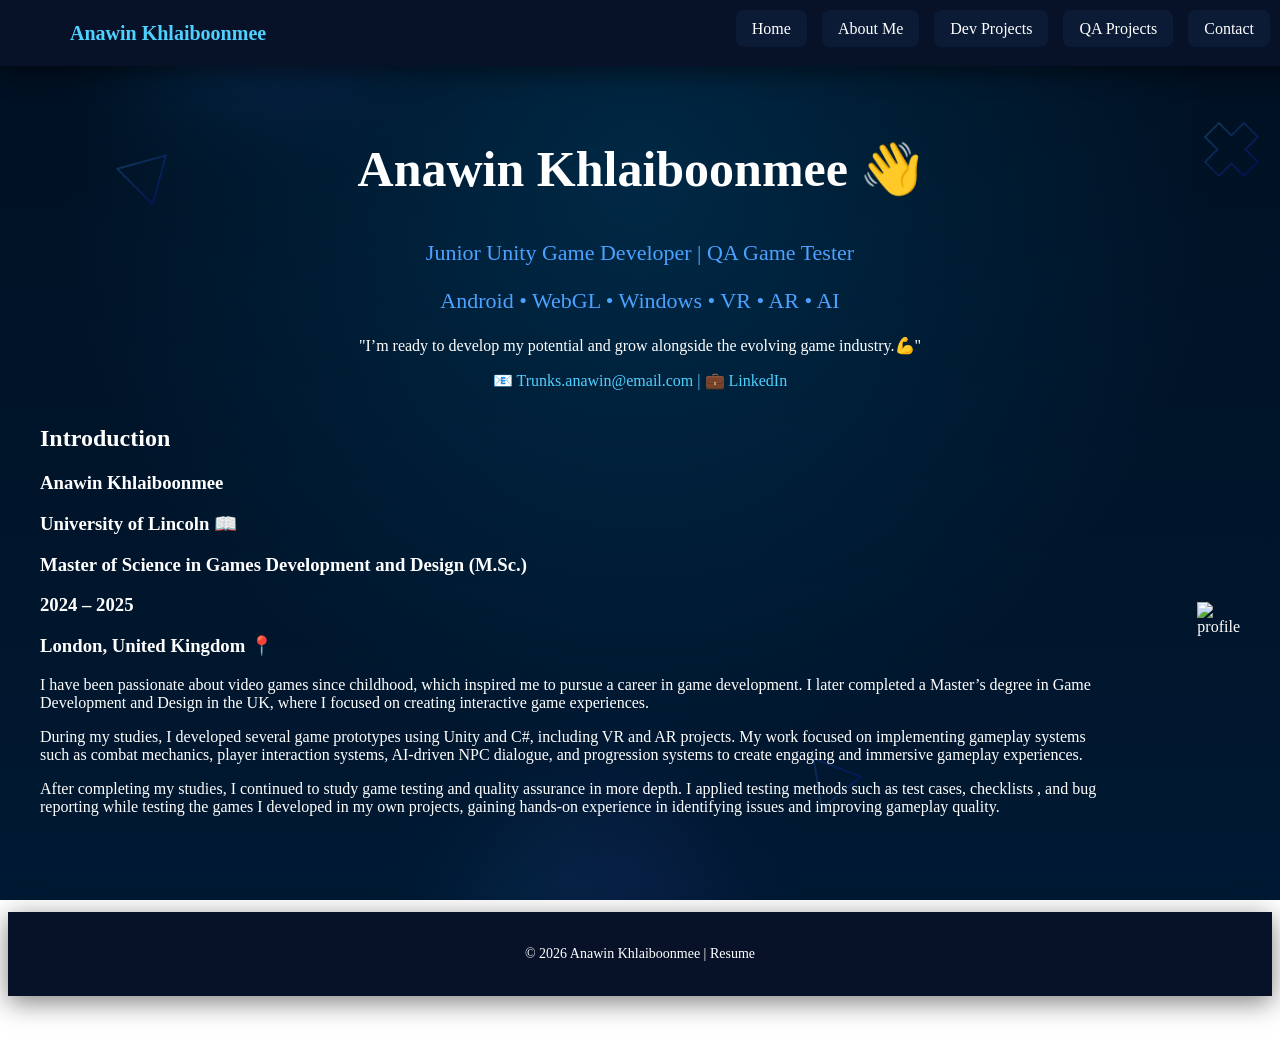
==== about.html @ eab2a7cf "Rename About.html to about.html" ====
<!DOCTYPE html>
<html lang="en">

<head>
<meta charset="UTF-8">
<meta name="viewport" content="width=device-width, initial-scale=1.0">
<title>Game Developer Portfolio</title>
<link rel="stylesheet" href="style.css">
</head>

<body>

<!-- ================= NAVBAR ================= -->
<nav class="navbar">
  <div class="navbar-container">

    <div class="logo">Anawin Khlaiboonmee</div>

  <ul class="nav-links" id="nav-links">
  <li><a href="index.html">Home</a></li>
  <li><a href="About.html">About Me</a></li>
  <li><a href="dev-project.html">Dev Projects</a></li>
  <li><a href="qa-project.html">QA Projects</a></li>
  <li><a href="Contact.html">Contact</a></li>
</ul>

  </div>
</nav>


<!-- ================= HERO ================= -->
<section class="hero">

<h1 class="Name">Anawin Khlaiboonmee 👋</h1>

<p class="subtitle">
Junior Unity Game Developer | QA Game Tester
</p>

<p class="platforms">
Android • WebGL • Windows • VR • AR • AI
</p>

<p class="watchword">
"I’m ready to develop my potential and grow alongside the evolving game industry.💪"
</p>

<p class="contact">
📧 Trunks.anawin@email.com |
💼 <a href="https://www.linkedin.com/in/anawin-khlaiboonmee-aa7170331/" target="_blank" class="linkedin">LinkedIn</a>
</p>

</section>
<section class="Introduction-section">

<div class="project-container">

<!-- LEFT SIDE -->
<div class="Introduction-left">

<h2 class="introduction-title">Introduction</h2>

<h3 class="Name-Introduction">Anawin Khlaiboonmee</h3>

<h3 class="Name-Unitysity">University of Lincoln 📖 <p></p>
Master of Science in Games Development and Design
(M.Sc.) <p></p>
2024 – 2025 </h3>
<h3 class="Location">London, United Kingdom 📍</h3>

<p>
I have been passionate about video games since childhood, which inspired me 
to pursue a career in game development. I later completed a Master’s degree 
in Game Development and Design in the UK, where I focused on creating interactive 
game experiences.
</p>

<p>
During my studies, I developed several game prototypes using Unity and 
C#, including VR and AR projects. My work focused on implementing gameplay 
systems such as combat mechanics, player interaction systems, AI-driven NPC 
dialogue, and progression systems to create engaging and immersive gameplay 
experiences.
</p>

<p>
After completing my studies, I continued to study game testing and quality 
assurance in more depth. I applied testing methods such as test cases, checklists
, and bug reporting while testing the games I developed in my own projects, gaining 
hands-on experience in identifying issues and improving gameplay quality.
</p>

</div>

<!-- RIGHT SIDE -->
<div class="profile-right">
<img src="MeTwo.png" alt="profile" class="profile-img">
<script src="script.js"></script>
</div>

</div>

</section>



<!-- ================= FOOTER ================= -->
<footer class="footer-bar">

<p>© 2026 Anawin Khlaiboonmee | Resume</p>

</footer>


</body>
</html>
---- style.css ----
/* ---------------- GLOBAL ---------------- */

body{
background:
radial-gradient(circle at 50% 20%, rgba(0,170,255,0.15), transparent 60%),
linear-gradient(
180deg,
rgba(0,29,61,0.55),
rgba(0,38,77,0.65)
),
url("Background.png");

background-size:cover;
background-position:center;
background-repeat:no-repeat;
background-attachment:fixed;

color:white;
min-height:100vh;
overflow-x:hidden;
}

/* ---------------- NAVBAR ---------------- */

.navbar{
    position:fixed;
    top:0;
    left:0;
    width:100%;
    display:flex;
    justify-content:center;
    background:#071229;
    padding:20px 30px;
    box-shadow:0 6px 25px rgba(0,0,0,0.5);
    z-index:1000;
}

.navbar-container{
    width:100%;
    max-width:1200px;
    display:flex;
    justify-content:space-between;
    align-items:center;
}

.menu-toggle{
    display:none;
    font-size:28px;
    cursor:pointer;
    color:white;
}

.logo{
    font-size:20px;
    font-weight:bold;
    color:#4fd1ff;
}
.Name{
    font-size:50px;
}
.nav-links{
    display:flex;
    list-style:none;
    gap:15px;
    margin:0;
    padding:0;
}

.nav-links a{
    text-decoration:none;
    padding:10px 16px;
    border-radius:8px;
    background:#0b1b35;
    color:white;
}

.nav-links a:hover{
    background:#1e3a8a;
}

/* ---------------- HERO ---------------- */

.hero{
    text-align:center;
    margin-top:140px;   /* ลดลงเล็กน้อย */
}

.Name{
    padding-top:0;      /* ลบ padding-top */
}

.subtitle,
.platforms{
    margin-top:10px;
    font-size:22px;
    color:#4ba2ff;
}

.contact{
    margin-top:10px;
    color:#4fd1ff;
}

.linkedin{
    color:#4fd1ff;
    text-decoration:none;
}

.linkedin:hover{
    color:#0077b5;
}

/* ---------------- DEV + QA SECTION BASE ---------------- */

.Dev-skill-section,
.QA-section{
    padding:20px 20px;
}

.dev-skill-container,
.QA-container{
    max-width:1200px;
    margin:auto;

    display:flex;
    justify-content:space-between;
    align-items:flex-start;
    gap:80px;
}

/* columns */

.Dev-skill-left,
.Dev-skill-right,
.QA-skill-left,
.QA-skill-right{
    flex:1;
    
}

/* ---------------- TITLES ---------------- */

.title-dev,
.title-QA{
    border-left:8px solid #00aaff;
    padding-left:15px;
    font-size:60px;
    font-weight:700;
    margin-bottom:20px;
}

/* ---------------- HEADINGS ---------------- */

.Dev-skill-section h3,
.QA-section h3{
    margin-top:30px;
    letter-spacing:3px;
    font-size:24px;
}

/* ---------------- LIST ---------------- */
.Dev-skill-right{
    margin-top:110px;
}

.QA-skill-right{
    margin-top:110px;
}
ul{
    margin-top:10px;
    padding-left:20px;
    
}

li{
    margin-bottom:8px;
}

/* ---------------- FOOTER ---------------- */

.footer-bar{
    width:100%;
    padding:20px 0;
    text-align:center;
    background:#071229;
    font-size:14px;
    box-shadow:0 6px 25px rgba(0,0,0,0.5);
    margin-top:80px;
}

/* -------- EXPERTISE SECTION -------- */

.expertise-section{
padding:100px 20px;
}

.expertise-container{
max-width:1200px;
margin:auto;
}

.expertise-title{
    border-left:8px solid #00aaff;
    padding-left:15px;
    font-size:50px;
    font-weight:700;
    margin-bottom:40px;

    text-align:left;
}


.expertise-grid{
display:grid;
grid-template-columns:1fr 1fr;
gap:40px;
}

.expertise-box{
background:#071229;
padding:40px;
border-radius:12px;
box-shadow:0 8px 25px rgba(0,0,0,0.5);
text-align:left;
}

.expertise-box h3{
margin-bottom:10px;
font-size:32px;
}

.expertise-box p{
color:#9ecbff;
line-height:1.6;
}

/* -------- CURRENT PROJECT -------- */

.project-section{
padding:50px 20px;
}

.project-container{
max-width:1200px;
margin:auto;

display:flex;
justify-content:space-between;
align-items:center;

gap:80px;
}

.project-left{
flex:1;
}

.project-right{
flex:1;
text-align:center;
}

.project-title{
border-left:8px solid #00aaff;
padding-left:15px;
font-size:50px;
margin-bottom:30px;
}

.project-left h3{
font-size:26px;
margin-bottom:15px;
}

.project-left p{
color:#9ecbff;
line-height:1.6;
margin-bottom:20px;
}

.project-left li{
margin-bottom:8px;
}

.project-right img{
max-width:100%;
border-radius:10px;
box-shadow:0 10px 30px rgba(0,0,0,0.5);
}

/* scroll reveal animation */
.reveal-right{
opacity:0;
transform:translateX(120px);
filter:blur(6px);
transition:all 0.9s ease;
}

.reveal-right.active{
opacity:1;
transform:translateX(0);
filter:blur(0);
}

/* -------- PROJECT BUTTONS -------- */

.project-buttons{
margin-top:30px;
display:flex;
gap:15px;
}

/* main button */

.btn-primary{
background:#00aaff;
color:white;

border:none;
padding:12px 24px;

font-size:16px;
font-weight:600;

border-radius:6px;

cursor:pointer;

transition:all 0.25s ease;
}

.btn-primary:hover{
background:#008fcc;
transform:translateY(-2px);
box-shadow:0 6px 15px rgba(0,0,0,0.4);
}

/* secondary button */
.project-buttons a{
text-decoration:none !important;
}
.btn-secondary{
background:transparent;
color:#00aaff;

border:2px solid #00aaff;
padding:12px 24px;

font-size:16px;
font-weight:600;

border-radius:6px;

cursor:pointer;

transition:all 0.25s ease;

text-decoration:none;
display:inline-block;
}

.btn-secondary,
.btn-secondary:link,
.btn-secondary:visited{
text-decoration:none;
color:#00aaff;
}

.btn-secondary:hover,
.btn-secondary:active{
background:#00aaff;
color:white;
transform:translateY(-2px);
text-decoration:none;
}


/* ---------------- MOBILE ---------------- */

@media (max-width:768px){

/* ---------- NAVBAR ---------- */
.menu-toggle{
display:block;
font-size:28px;
cursor:pointer;
color:white;
}

.navbar-container{
flex-direction:column;
align-items:center;
}

.nav-links{
display:none;
flex-direction:column;
width:100%;
text-align:center;
margin-top:10px;
gap:10px;
padding:0;
}

.nav-links li{
list-style:none;
}

.nav-links.active{
display:flex;
}

.logo{
font-size:18px;
}
/* ---------- HERO ---------- */

.hero{
margin-top:170px;
padding:0 20px;
font-size:18px;
}

/* ---------- DEV + QA ---------- */

.dev-skill-container,
.QA-container{
flex-direction:column;
gap:35px;
}

/* ---------- EXPERTISE ---------- */

.expertise-grid{
grid-template-columns:1fr;
gap:20px;
}

/* ---------- CURRENT PROJECT ---------- */

.project-container{
flex-direction:column;
gap:30px;
}

.project-right{
margin-top:20px;
}

}

/* ---------- IMAGES ---------- */

img{
    max-width:100%;
    height:auto;
}
.project-right img{
width:100%;
max-width:700px;
border-radius:14px;
box-shadow:0 15px 40px rgba(0,0,0,0.5);
}
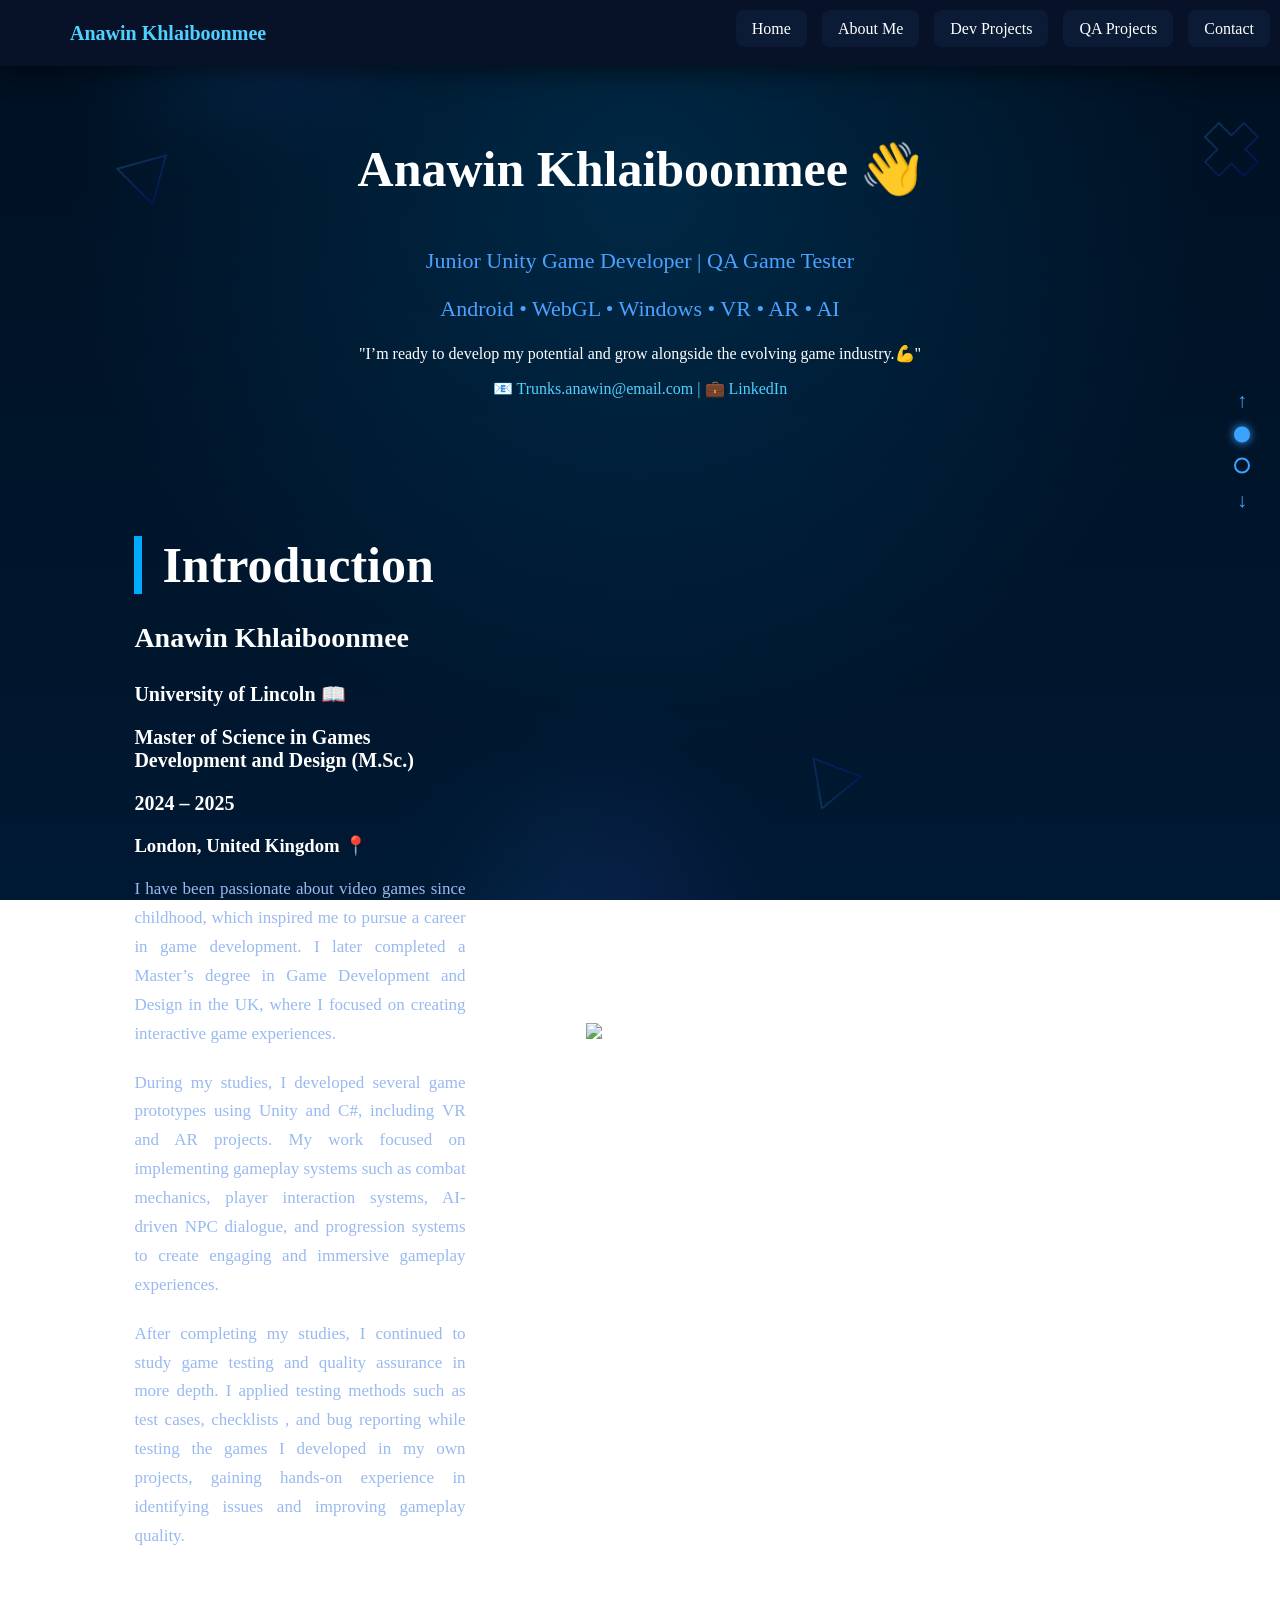
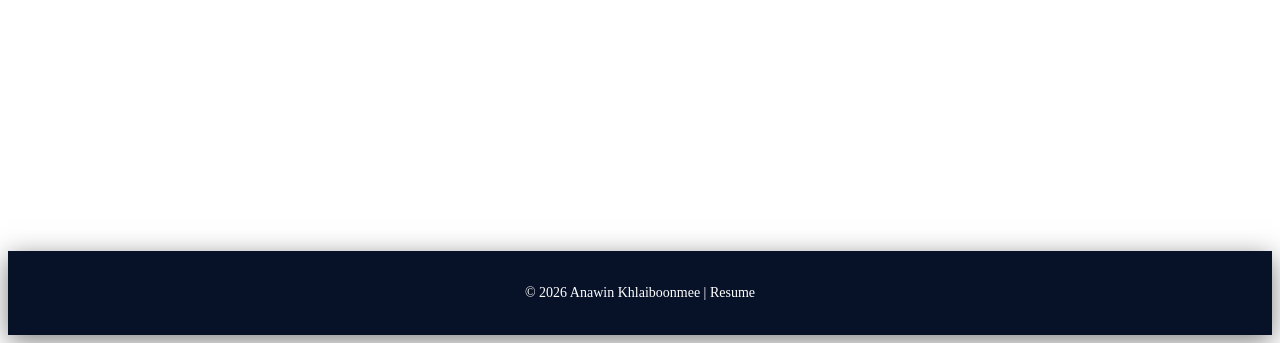
==== commit 8a059165: "Update4.5 Add mini game and Scroll bar" ====
--- a/about.html
+++ b/about.html
@@ -18,10 +18,10 @@
 
   <ul class="nav-links" id="nav-links">
   <li><a href="index.html">Home</a></li>
-  <li><a href="About.html">About Me</a></li>
+  <li><a href="about.html">About Me</a></li>
   <li><a href="dev-project.html">Dev Projects</a></li>
   <li><a href="qa-project.html">QA Projects</a></li>
-  <li><a href="Contact.html">Contact</a></li>
+  <li><a href="contact.html">Contact</a></li>
 </ul>
 
   </div>
@@ -29,7 +29,8 @@
 
 
 <!-- ================= HERO ================= -->
-<section class="hero">
+ <section id="hero" class="scroll-section">
+<section class="hero" id="hero" class="scroll-section">
 
 <h1 class="Name">Anawin Khlaiboonmee 👋</h1>
 
@@ -50,8 +51,22 @@
 💼 <a href="https://www.linkedin.com/in/anawin-khlaiboonmee-aa7170331/" target="_blank" class="linkedin">LinkedIn</a>
 </p>
 
+<!-- ================= Scroll Button================= -->
+<div class="section-nav" id="sectionNav">
+
+    <div class="arrow up" id="scrollUp">↑</div>
+
+<span class="dot active" data-section="hero"></span>
+<span class="dot" data-section="introduction"></span>
+
+    <div class="arrow down" id="scrollDown">↓</div>
+</div>
 </section>
-<section class="Introduction-section">
+
+
+
+
+<section class="Introduction-section" id="introduction">
 
 <div class="project-container">
 
@@ -103,7 +118,6 @@
 </section>
 
 
-
 <!-- ================= FOOTER ================= -->
 <footer class="footer-bar">
 
--- a/style.css
+++ b/style.css
@@ -18,6 +18,11 @@
 color:white;
 min-height:100vh;
 overflow-x:hidden;
+
+}
+
+main{
+    flex:1;
 }
 
 /* ---------------- NAVBAR ---------------- */
@@ -74,9 +79,6 @@
     color:white;
 }
 
-.nav-links a:hover{
-    background:#1e3a8a;
-}
 
 /* ---------------- HERO ---------------- */
 
@@ -110,6 +112,71 @@
     color:#0077b5;
 }
 
+/* ---------------- Scroll-Button ---------------- */
+.section-nav{
+    position:fixed;
+    right:30px;
+    top:50%;
+    transform:translateY(-50%);
+    display:flex;
+    flex-direction:column;
+    align-items:center;
+    gap:15px;
+    z-index:1000;
+}
+
+.dot{
+    width:12px;
+    height:12px;
+    border-radius:50%;
+    border:2px solid #3aa3ff;
+    cursor:pointer;
+    transition:0.3s;
+}
+
+.dot.active{
+    background:#3aa3ff;
+    box-shadow:0 0 10px #3aa3ff;
+    animation:pulse 1.5s infinite;
+}
+
+.arrow{
+    font-size:20px;
+    color:#3aa3ff;
+    cursor:pointer;
+    transition:0.3s;
+}
+
+.arrow:hover{
+    transform:scale(1.3);
+}
+
+@keyframes pulse{
+
+    0%{transform:scale(1)}
+    50%{transform:scale(1.3)}
+    100%{transform:scale(1)}
+
+}
+
+
+/* ---------------- Mini Game ---------------- */
+
+.mini-game{
+    text-align:center;
+    margin-top:40px;
+}
+
+#gameCanvas{
+    background:#0b1f3a;
+    border:2px solid #3aa3ff;
+    border-radius:12px;
+    display:block;
+    margin:auto;
+    max-width:100%;
+}
+
+
 /* ---------------- DEV + QA SECTION BASE ---------------- */
 
 .Dev-skill-section,
@@ -139,12 +206,17 @@
 }
 
 /* ---------------- TITLES ---------------- */
+.title-role{
+    border-left:8px solid #00aaff;
+    padding-left:15px;
+    font-size:50px;
+    font-weight:700;
+    margin-bottom:40px;
+}
 
 .title-dev,
 .title-QA{
-    border-left:8px solid #00aaff;
-    padding-left:15px;
-    font-size:60px;
+    font-size:40px;
     font-weight:700;
     margin-bottom:20px;
 }
@@ -160,11 +232,11 @@
 
 /* ---------------- LIST ---------------- */
 .Dev-skill-right{
-    margin-top:110px;
+    margin-top:190px;
 }
 
 .QA-skill-right{
-    margin-top:110px;
+    margin-top:75px;
 }
 ul{
     margin-top:10px;
@@ -185,7 +257,7 @@
     background:#071229;
     font-size:14px;
     box-shadow:0 6px 25px rgba(0,0,0,0.5);
-    margin-top:80px;
+    margin-top:200px;
 }
 
 /* -------- EXPERTISE SECTION -------- */
@@ -375,44 +447,900 @@
 }
 
 
+/* ---------------- INTRO SECTION ----------------*/
+
+.Introduction-section{
+    padding: 80px 10%;
+}
+
+/* container layout */
+
+.project-container{
+    display: flex;
+    align-items: center;
+    justify-content: space-between;
+    gap: 60px;
+}
+
+/* LEFT TEXT AREA */
+
+.Introduction-left{
+    max-width: 600px;
+}
+
+/* TITLE */
+
+.introduction-title{
+    border-left:8px solid #00aaff;
+    font-size: 50px;
+    font-weight: 700;
+    margin-bottom: 25px;
+    position: relative;
+    padding-left: 20px;
+}
+
+/* name */
+
+.Name-Introduction{
+    font-size: 28px;
+}
+.Name-Unitysity{
+    font-size: 20px;
+}
+/* paragraph */
+
+.Introduction-left p{
+    text-align: justify;      /* เรียงขอบซ้ายขวา */
+    max-width: 620px;         /* ความกว้างข้อความ */
+    line-height: 1.7;         /* ระยะห่างบรรทัด */
+    margin-bottom: 20px;      /* ระยะห่างระหว่าง paragraph */
+    font-size: 17px;
+    color: #99b9f1;
+}
+
+/* RIGHT IMAGE */
+
+.profile-right{
+    display: flex;
+    justify-content: center;
+    align-items: center;
+}
+
+/* profile image */
+
+.profile-img{
+    width: 620px;
+    max-width: 100%; 
+    transform: translateX(60px);
+    transition: transform 0.3s ease;
+}
+
+/* hover effect */
+
+.profile-img:hover{
+    transform: scale(1.05);
+}
+
+/* ---------------- Contact SECTION ---------------- */
+.contact-left{
+    max-width:600px;
+}
+.project-container{
+    display:flex;
+    justify-content:flex-start;
+}
+.Contact-title{
+    border-left:8px solid #00aaff;
+    font-size: 50px;
+    font-weight: 700;
+    margin-bottom: 25px;
+    position: relative;
+    padding-left: 20px;
+}
+.contact-btn{
+    display: inline-flex;
+    align-items: center;
+    justify-content: center;
+
+    padding: 8px 16px;
+    margin-top: 8px;
+
+    border: 2px solid #00b4ff;
+    border-radius: 8px;
+
+    color: #8fd3ff;
+    text-decoration: none;
+    font-size: 14px;
+
+    background: transparent;
+    transition: 0.3s ease;
+}
+
+.contact-btn:hover{
+    background: #00b4ff;
+    color: #001b2e;
+}
+.contact-btn:hover{
+    background:#00b4ff;
+    color:#001b2e;
+    box-shadow:0 0 10px #00b4ff;
+}
+
+/* ---------------- Project0 ---------------- */
+.project0-features{
+    margin:10px 0;
+    padding-left:18px;
+}
+
+.project0-features li{
+    margin-bottom:4px;
+}
+
+.projects0{
+    max-width:1200px;
+    margin:auto;
+    padding:40px;
+}
+
+.project0-card{
+    display:flex;
+    gap:40px;
+    background:#0a1f35;
+    border-radius:12px;
+    padding:30px;
+    box-shadow:0 10px 25px rgba(0,0,0,0.4);
+}
+
+/* LEFT */
+.project0-info{
+    flex:1;
+}
+
+.project0-info h2{
+    margin-bottom:10px;
+}
+
+.project0-info p{
+    margin-bottom:15px;
+}
+
+.project0-btn{
+    display:inline-block;
+    padding:10px 18px;
+    background:#3aa3ff;
+    border-radius:6px;
+    text-decoration:none;
+    color:white;
+}
+
+/* RIGHT */
+
+.project0-media{
+    flex:1;
+    position:relative;
+    overflow:hidden;
+}
+
+.media-slider{
+    display:flex;
+    transition:0.4s;
+}
+
+.media-slider img,
+.media-slider video{
+    width:100%;
+    border-radius:8px;
+}
+
+/* buttons */
+
+.prev, .next{
+    position:absolute;
+    top:45%;
+    transform:translateY(-50%);
+    background:#00000080;
+    border:none;
+    color:white;
+    font-size:20px;
+    padding:10px;
+    cursor:pointer;
+}
+
+.prev{ left:5px }
+.next{ right:5px }
+
+/* ---------------- Project1 ---------------- */
+.project1-features{
+    margin:10px 0;
+    padding-left:18px;
+}
+
+.project1-features li{
+    margin-bottom:4px;
+}
+
+.projects1{
+    max-width:1200px;
+    margin:auto;
+    padding:40px;
+}
+
+.project1-card{
+    display:flex;
+    gap:40px;
+    background:#0a1f35;
+    border-radius:12px;
+    padding:30px;
+    box-shadow:0 10px 25px rgba(0,0,0,0.4);
+}
+
+/* LEFT */
+.project1-info{
+    flex:1;
+}
+
+.project1-info h2{
+    margin-bottom:10px;
+}
+
+.project1-info p{
+    margin-bottom:15px;
+}
+
+.project1-btn{
+    display:inline-block;
+    padding:10px 18px;
+    background:#3aa3ff;
+    border-radius:6px;
+    text-decoration:none;
+    color:white;
+}
+
+/* RIGHT */
+
+.project1-media{
+    flex:1;
+    position:relative;
+    overflow:hidden;
+}
+
+.media-slider{
+    display:flex;
+    transition:0.4s;
+}
+
+.media-slider img,
+.media-slider video{
+    width:100%;
+    border-radius:8px;
+}
+
+/* buttons */
+
+.prev, .next{
+    position:absolute;
+    top:45%;
+    transform:translateY(-50%);
+    background:#00000080;
+    border:none;
+    color:white;
+    font-size:20px;
+    padding:10px;
+    cursor:pointer;
+}
+
+.prev{ left:5px }
+.next{ right:5px }
+
+
+/* ---------------- Project2 ---------------- */
+.project2-features{
+    margin:10px 0;
+    padding-left:18px;
+}
+
+.project2-features li{
+    margin-bottom:4px;
+}
+
+.projects2{
+    max-width:1200px;
+    margin:auto;
+    padding:40px;
+}
+
+.project2-card{
+    display:flex;
+    gap:40px;
+    background:#0a1f35;
+    border-radius:12px;
+    padding:30px;
+    box-shadow:0 10px 25px rgba(0,0,0,0.4);
+}
+
+/* LEFT */
+.project2-info{
+    flex:1;
+}
+
+.project2-info h2{
+    margin-bottom:10px;
+}
+
+.project2-info p{
+    margin-bottom:15px;
+}
+
+.project2-btn{
+    display:inline-block;
+    padding:10px 18px;
+    background:#3aa3ff;
+    border-radius:6px;
+    text-decoration:none;
+    color:white;
+}
+
+/* RIGHT */
+
+.project2-media{
+    flex:1;
+    position:relative;
+    overflow:hidden;
+}
+
+.media-slider{
+    display:flex;
+    transition:0.4s;
+}
+
+.media-slider img,
+.media-slider video{
+    width:100%;
+    border-radius:8px;
+}
+
+/* buttons */
+
+.prev, .next{
+    position:absolute;
+    top:45%;
+    transform:translateY(-50%);
+    background:#00000080;
+    border:none;
+    color:white;
+    font-size:20px;
+    padding:10px;
+    cursor:pointer;
+}
+
+.prev{ left:5px }
+.next{ right:5px }
+
+
+/* ---------------- Project3 ---------------- */
+.project3-features{
+    margin:10px 0;
+    padding-left:18px;
+}
+
+.project3-features li{
+    margin-bottom:4px;
+}
+
+.projects3{
+    max-width:1200px;
+    margin:auto;
+    padding:40px;
+}
+
+.project3-card{
+    display:flex;
+    gap:40px;
+    background:#0a1f35;
+    border-radius:12px;
+    padding:30px;
+    box-shadow:0 10px 25px rgba(0,0,0,0.4);
+}
+
+/* LEFT */
+.project3-info{
+    flex:1;
+}
+
+.project3-info h2{
+    margin-bottom:10px;
+}
+
+.project3-info p{
+    margin-bottom:15px;
+}
+
+.project3-btn{
+    display:inline-block;
+    padding:10px 18px;
+    background:#3aa3ff;
+    border-radius:6px;
+    text-decoration:none;
+    color:white;
+}
+
+/* RIGHT */
+
+.project3-media{
+    flex:1;
+    position:relative;
+    overflow:hidden;
+}
+
+.media-slider{
+    display:flex;
+    transition:0.4s;
+}
+
+.media-slider img,
+.media-slider video{
+    width:100%;
+    border-radius:8px;
+}
+
+/* buttons */
+
+.prev, .next{
+    position:absolute;
+    top:45%;
+    transform:translateY(-50%);
+    background:#00000080;
+    border:none;
+    color:white;
+    font-size:20px;
+    padding:10px;
+    cursor:pointer;
+}
+
+.prev{ left:5px }
+.next{ right:5px }
+
+/* ---------------- Project3 ---------------- */
+.project4-features{
+    margin:10px 0;
+    padding-left:18px;
+}
+
+.project4-features li{
+    margin-bottom:4px;
+}
+
+.projects4{
+    max-width:1200px;
+    margin:auto;
+    padding:40px;
+}
+
+.project4-card{
+    display:flex;
+    gap:40px;
+    background:#0a1f35;
+    border-radius:12px;
+    padding:30px;
+    box-shadow:0 10px 25px rgba(0,0,0,0.4);
+}
+
+/* LEFT */
+.project4-info{
+    flex:1;
+}
+
+.project4-info h2{
+    margin-bottom:10px;
+}
+
+.project4-info p{
+    margin-bottom:15px;
+}
+
+.project4-btn{
+    display:inline-block;
+    padding:10px 18px;
+    background:#3aa3ff;
+    border-radius:6px;
+    text-decoration:none;
+    color:white;
+}
+
+/* RIGHT */
+
+.project4-media{
+    flex:1;
+    position:relative;
+    overflow:hidden;
+}
+
+.media-slider{
+    display:flex;
+    transition:0.4s;
+}
+
+.media-slider img,
+.media-slider video{
+    width:100%;
+    border-radius:8px;
+}
+
+/* buttons */
+
+.prev, .next{
+    position:absolute;
+    top:45%;
+    transform:translateY(-50%);
+    background:#00000080;
+    border:none;
+    color:white;
+    font-size:20px;
+    padding:10px;
+    cursor:pointer;
+}
+
+.prev{ left:5px }
+.next{ right:5px }
+
+/* ---------------- Project5 ---------------- */
+.project5-features{
+    margin:10px 0;
+    padding-left:18px;
+}
+
+.project5-features li{
+    margin-bottom:4px;
+}
+
+.projects5{
+    max-width:1200px;
+    margin:auto;
+    padding:40px;
+}
+
+.project5-card{
+    display:flex;
+    gap:40px;
+    background:#0a1f35;
+    border-radius:12px;
+    padding:30px;
+    box-shadow:0 10px 25px rgba(0,0,0,0.4);
+}
+
+/* LEFT */
+.project5-info{
+    flex:1;
+}
+
+.project5-info h2{
+    margin-bottom:10px;
+}
+
+.project5-info p{
+    margin-bottom:15px;
+}
+
+.project5-btn{
+    display:inline-block;
+    padding:10px 18px;
+    background:#3aa3ff;
+    border-radius:6px;
+    text-decoration:none;
+    color:white;
+}
+
+/* RIGHT */
+
+.project5-media{
+    flex:1;
+    position:relative;
+    overflow:hidden;
+}
+
+.media-slider{
+    display:flex;
+    transition:0.4s;
+}
+
+.media-slider img,
+.media-slider video{
+    width:100%;
+    border-radius:8px;
+}
+
+/* buttons */
+
+.prev, .next{
+    position:absolute;
+    top:45%;
+    transform:translateY(-50%);
+    background:#00000080;
+    border:none;
+    color:white;
+    font-size:20px;
+    padding:10px;
+    cursor:pointer;
+}
+
+.prev{ left:5px }
+.next{ right:5px }
+
+/* ---------------- Project6 ---------------- */
+.project6-features{
+    margin:10px 0;
+    padding-left:18px;
+}
+
+.project6-features li{
+    margin-bottom:4px;
+}
+
+.projects6{
+    max-width:1200px;
+    margin:auto;
+    padding:40px;
+}
+
+.project6-card{
+    display:flex;
+    gap:40px;
+    background:#0a1f35;
+    border-radius:12px;
+    padding:30px;
+    box-shadow:0 10px 25px rgba(0,0,0,0.4);
+}
+
+/* LEFT */
+.project6-info{
+    flex:1;
+}
+
+.project6-info h2{
+    margin-bottom:10px;
+}
+
+.project6-info p{
+    margin-bottom:15px;
+}
+
+.project6-btn{
+    display:inline-block;
+    padding:10px 18px;
+    background:#3aa3ff;
+    border-radius:6px;
+    text-decoration:none;
+    color:white;
+}
+
+/* RIGHT */
+
+.project6-media{
+    flex:1;
+    position:relative;
+    overflow:hidden;
+}
+
+.media-slider{
+    display:flex;
+    transition:0.4s;
+}
+
+.media-slider img,
+.media-slider video{
+    width:100%;
+    border-radius:8px;
+}
+
+/* buttons */
+
+.prev, .next{
+    position:absolute;
+    top:45%;
+    transform:translateY(-50%);
+    background:#00000080;
+    border:none;
+    color:white;
+    font-size:20px;
+    padding:10px;
+    cursor:pointer;
+}
+
+.prev{ left:5px }
+.next{ right:5px }
+
+/* ---------------- qa-project1 ---------------- */
+.qa-project1-features{
+    margin:10px 0;
+    padding-left:18px;
+}
+
+.qa-project1-features li{
+    margin-bottom:4px;
+}
+
+.qa-project1{
+    max-width:1200px;
+    margin:auto;
+    padding:40px;
+}
+
+.qa-project1-card{
+    display:flex;
+    gap:40px;
+    background:#0a1f35;
+    border-radius:12px;
+    padding:30px;
+    box-shadow:0 10px 25px rgba(0,0,0,0.4);
+}
+
+/* LEFT */
+.qa-project1-info{
+    flex:1;
+}
+
+.qa-project1-info h2{
+    margin-bottom:10px;
+}
+
+.qa-project1-info p{
+    margin-bottom:15px;
+}
+
+.qa-project1-btn{
+    display:inline-block;
+    padding:10px 18px;
+    background:#3aa3ff;
+    border-radius:6px;
+    text-decoration:none;
+    color:white;
+}
+
+/* RIGHT */
+
+.qa-project1-media{
+    flex:1;
+    position:relative;
+    overflow:hidden;
+}
+
+.media-slider{
+    display:flex;
+    transition:0.4s;
+}
+
+.media-slider img,
+.media-slider video{
+    width:100%;
+    border-radius:8px;
+}
+
+/* buttons */
+
+.prev, .next{
+    position:absolute;
+    top:45%;
+    transform:translateY(-50%);
+    background:#00000080;
+    border:none;
+    color:white;
+    font-size:20px;
+    padding:10px;
+    cursor:pointer;
+}
+
+.prev{ left:5px }
+.next{ right:5px }
+
+/* ---------------- qa-project2 ---------------- */
+.qa-project2-features{
+    margin:10px 0;
+    padding-left:18px;
+}
+
+.qa-project2-features li{
+    margin-bottom:4px;
+}
+
+.qa-project2{
+    max-width:1200px;
+    margin:auto;
+    padding:40px;
+}
+
+.qa-project2-card{
+    display:flex;
+    gap:40px;
+    background:#0a1f35;
+    border-radius:12px;
+    padding:30px;
+    box-shadow:0 10px 25px rgba(0,0,0,0.4);
+}
+
+/* LEFT */
+.qa-project2-info{
+    flex:1;
+}
+
+.qa-project2-info h2{
+    margin-bottom:10px;
+}
+
+.qa-project2-info p{
+    margin-bottom:15px;
+}
+
+.qa-project2-btn{
+    display:inline-block;
+    padding:10px 18px;
+    background:#3aa3ff;
+    border-radius:6px;
+    text-decoration:none;
+    color:white;
+}
+
+/* RIGHT */
+
+.qa-project2-media{
+    flex:1;
+    position:relative;
+    overflow:hidden;
+}
+
+.media-slider{
+    display:flex;
+    transition:0.4s;
+}
+
+.media-slider img,
+.media-slider video{
+    width:100%;
+    border-radius:8px;
+}
+
+/* buttons */
+
+.prev, .next{
+    position:absolute;
+    top:45%;
+    transform:translateY(-50%);
+    background:#00000080;
+    border:none;
+    color:white;
+    font-size:20px;
+    padding:10px;
+    cursor:pointer;
+}
+
+.prev{ left:5px }
+.next{ right:5px }
+
 /* ---------------- MOBILE ---------------- */
 
 @media (max-width:768px){
 
 /* ---------- NAVBAR ---------- */
-.menu-toggle{
-display:block;
-font-size:28px;
-cursor:pointer;
-color:white;
-}
-
 .navbar-container{
 flex-direction:column;
 align-items:center;
+gap:10px;
 }
 
 .nav-links{
-display:none;
-flex-direction:column;
-width:100%;
-text-align:center;
-margin-top:10px;
-gap:10px;
-padding:0;
-}
-
-.nav-links li{
-list-style:none;
-}
-
-.nav-links.active{
-display:flex;
+flex-wrap:wrap;
+justify-content:center;
+gap:8px;
+}
+
+.nav-links a{
+padding:8px 12px;
+font-size:14px;
 }
 
 .logo{
 font-size:18px;
 }
+
 /* ---------- HERO ---------- */
 
 .hero{
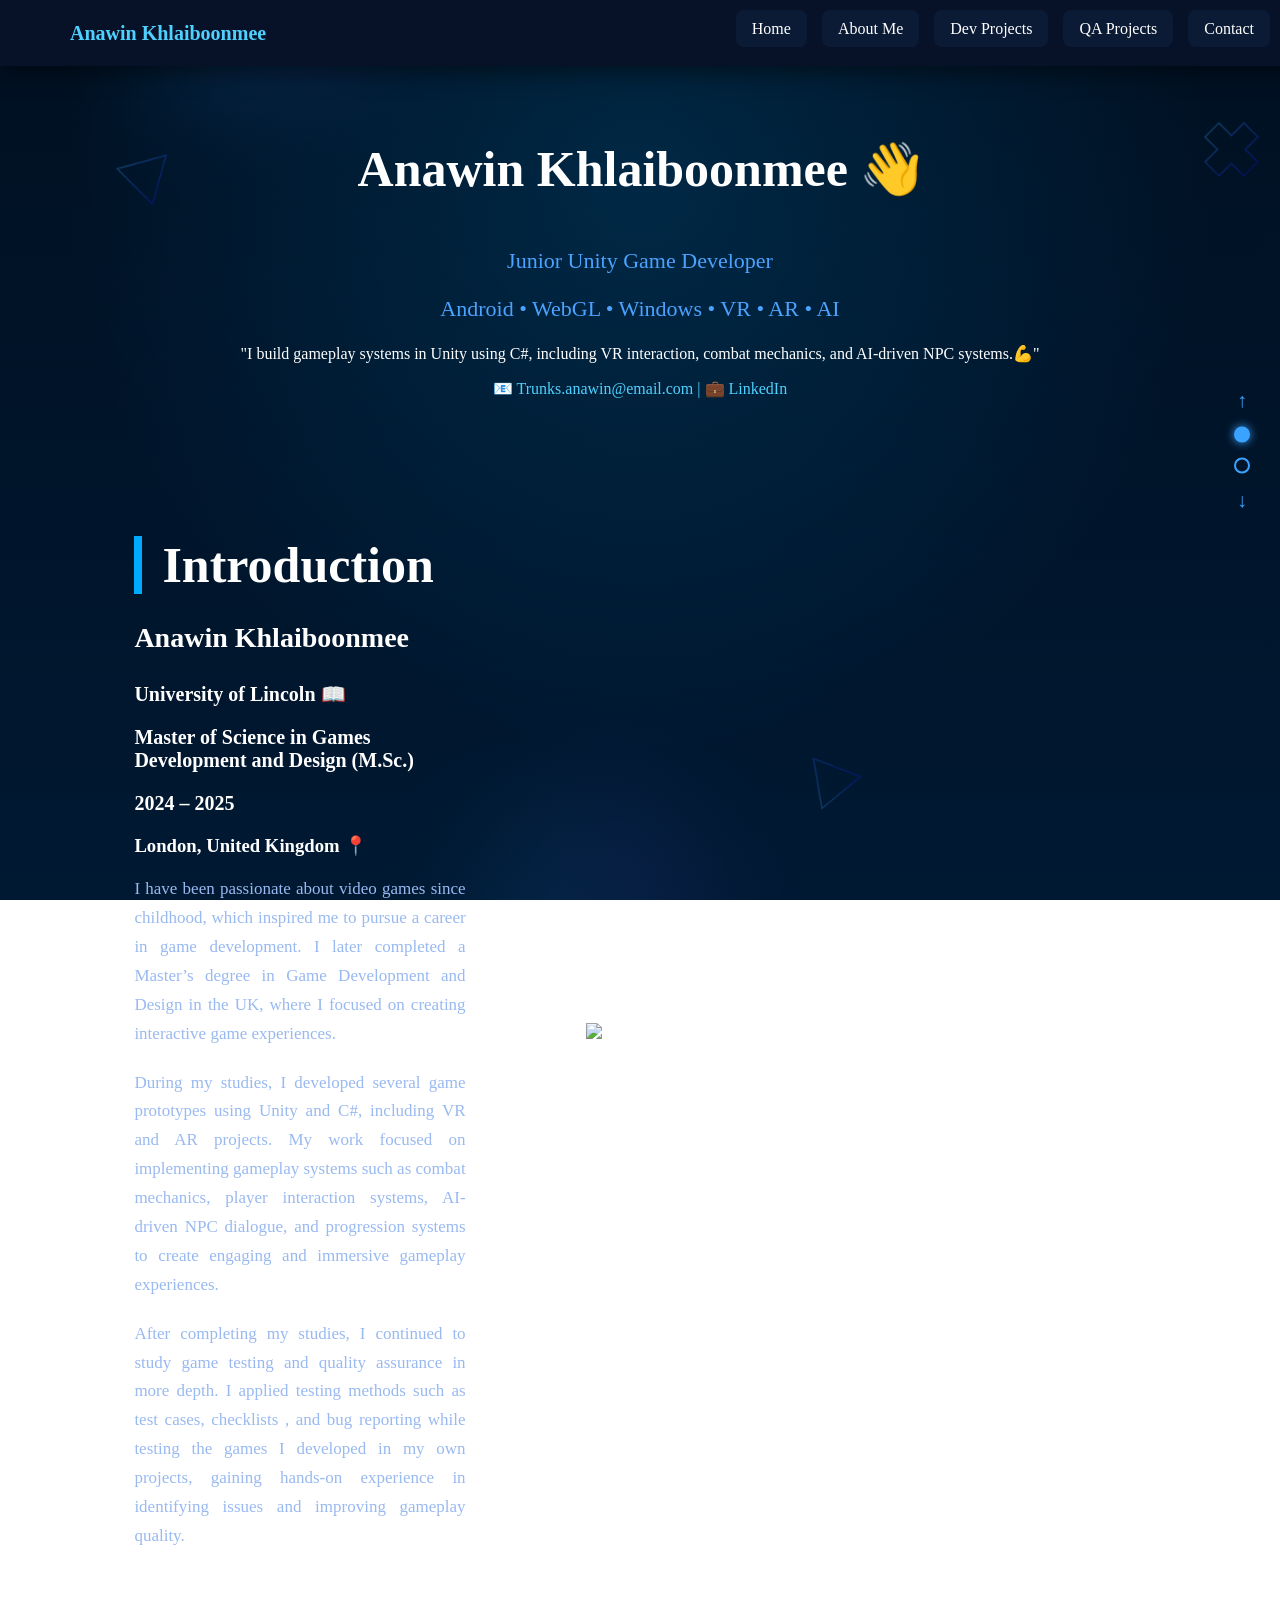
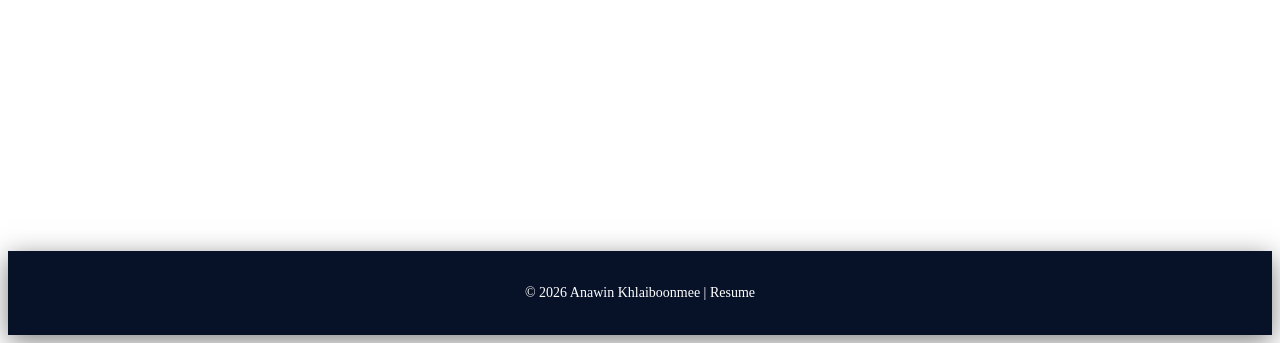
==== commit 5acb72e5: "Update6.0 Improve persentation" ====
--- a/about.html
+++ b/about.html
@@ -9,7 +9,7 @@
 </head>
 
 <body>
-
+ <main class="main-content">
 <!-- ================= NAVBAR ================= -->
 <nav class="navbar">
   <div class="navbar-container">
@@ -35,7 +35,7 @@
 <h1 class="Name">Anawin Khlaiboonmee 👋</h1>
 
 <p class="subtitle">
-Junior Unity Game Developer | QA Game Tester
+Junior Unity Game Developer
 </p>
 
 <p class="platforms">
@@ -43,7 +43,7 @@
 </p>
 
 <p class="watchword">
-"I’m ready to develop my potential and grow alongside the evolving game industry.💪"
+"I build gameplay systems in Unity using C#, including VR interaction, combat mechanics, and AI-driven NPC systems.💪"
 </p>
 
 <p class="contact">
@@ -116,7 +116,7 @@
 </div>
 
 </section>
-
+</main>
 
 <!-- ================= FOOTER ================= -->
 <footer class="footer-bar">
--- a/style.css
+++ b/style.css
@@ -160,7 +160,7 @@
 }
 
 
-/* ---------------- Mini Game ---------------- */
+/* ---------------- Mini Game ---------------- 
 
 .mini-game{
     text-align:center;
@@ -175,7 +175,7 @@
     margin:auto;
     max-width:100%;
 }
-
+*/
 
 /* ---------------- DEV + QA SECTION BASE ---------------- */
 
@@ -623,6 +623,186 @@
 
 .media-slider{
     display:flex;
+    transition: transform 0.4s ease;
+    width:100%;
+}
+
+.media-slider img,
+.media-slider video{
+    width:100%;
+    flex: 0 0 100%; /* 🔥 ตัวจริง */
+    border-radius:8px;
+}
+/* DOTS */
+.slider-dots{
+    display:flex;
+    justify-content:center;
+    gap:10px;
+    margin-top:10px;
+}
+
+.slider-dot{
+    width:30px;
+    height:6px;
+    background:#555;
+    border-radius:10px;
+    cursor:pointer;
+    transition:0.3s;
+}
+
+.slider-dot.active{
+    background:#00c3ff;
+    width:40px;
+}
+
+/* ---------------- Project1 ---------------- */
+.project1-features{
+    margin:10px 0;
+    padding-left:18px;
+}
+
+.project1-features li{
+    margin-bottom:4px;
+}
+
+.projects1{
+    max-width:1200px;
+    margin:auto;
+    padding:40px;
+}
+
+.project1-card{
+    display:flex;
+    gap:40px;
+    background:#0a1f35;
+    border-radius:12px;
+    padding:30px;
+    box-shadow:0 10px 25px rgba(0,0,0,0.4);
+}
+
+/* LEFT */
+.project1-info{
+    flex:1;
+}
+
+.project1-info h2{
+    margin-bottom:10px;
+}
+
+.project1-info p{
+    margin-bottom:15px;
+}
+
+.project1-btn{
+    display:inline-block;
+    padding:10px 18px;
+    background:#3aa3ff;
+    border-radius:6px;
+    text-decoration:none;
+    color:white;
+}
+
+/* RIGHT */
+
+.project1-media{
+    flex:1;
+    position:relative;
+    overflow:hidden;
+}
+
+/* slider */
+.media-slider{
+    display:flex;
+    transition: transform 0.4s ease;
+    will-change: transform;
+}
+
+.media-slider img,
+.media-slider video{
+    width:100%;
+    flex:0 0 100%;
+    border-radius:8px;
+}
+
+/* dots */
+.slider-dots{
+    display:flex;
+    justify-content:center;
+    gap:10px;
+    margin-top:10px;
+}
+
+.slider-dot{
+    width:30px;
+    height:6px;
+    background:#555;
+    border-radius:10px;
+    cursor:pointer;
+    transition:0.3s;
+}
+
+.slider-dot.active{
+    background:#00c3ff;
+    width:40px;
+}
+
+/* ---------------- Project2 ---------------- */
+.project2-features{
+    margin:10px 0;
+    padding-left:18px;
+}
+
+.project2-features li{
+    margin-bottom:4px;
+}
+
+.projects2{
+    max-width:1200px;
+    margin:auto;
+    padding:40px;
+}
+
+.project2-card{
+    display:flex;
+    gap:40px;
+    background:#0a1f35;
+    border-radius:12px;
+    padding:30px;
+    box-shadow:0 10px 25px rgba(0,0,0,0.4);
+}
+
+/* LEFT */
+.project2-info{
+    flex:1;
+}
+
+.project2-info h2{
+    margin-bottom:10px;
+}
+
+.project2-info p{
+    margin-bottom:15px;
+}
+
+.project2-btn{
+    display:inline-block;
+    padding:10px 18px;
+    background:#3aa3ff;
+    border-radius:6px;
+    text-decoration:none;
+    color:white;
+}
+
+/* RIGHT */
+
+.project2-media{
+    flex:1;
+    position:relative;
+    overflow:hidden;
+}
+
+.media-slider{
+    display:flex;
     transition:0.4s;
 }
 
@@ -649,23 +829,24 @@
 .prev{ left:5px }
 .next{ right:5px }
 
-/* ---------------- Project1 ---------------- */
-.project1-features{
+
+/* ---------------- Project3 ---------------- */
+.project3-features{
     margin:10px 0;
     padding-left:18px;
 }
 
-.project1-features li{
+.project3-features li{
     margin-bottom:4px;
 }
 
-.projects1{
+.projects3{
     max-width:1200px;
     margin:auto;
     padding:40px;
 }
 
-.project1-card{
+.project3-card{
     display:flex;
     gap:40px;
     background:#0a1f35;
@@ -675,19 +856,19 @@
 }
 
 /* LEFT */
-.project1-info{
-    flex:1;
-}
-
-.project1-info h2{
+.project3-info{
+    flex:1;
+}
+
+.project3-info h2{
     margin-bottom:10px;
 }
 
-.project1-info p{
+.project3-info p{
     margin-bottom:15px;
 }
 
-.project1-btn{
+.project3-btn{
     display:inline-block;
     padding:10px 18px;
     background:#3aa3ff;
@@ -698,7 +879,7 @@
 
 /* RIGHT */
 
-.project1-media{
+.project3-media{
     flex:1;
     position:relative;
     overflow:hidden;
@@ -732,24 +913,23 @@
 .prev{ left:5px }
 .next{ right:5px }
 
-
-/* ---------------- Project2 ---------------- */
-.project2-features{
+/* ---------------- Project3 ---------------- */
+.project4-features{
     margin:10px 0;
     padding-left:18px;
 }
 
-.project2-features li{
+.project4-features li{
     margin-bottom:4px;
 }
 
-.projects2{
+.projects4{
     max-width:1200px;
     margin:auto;
     padding:40px;
 }
 
-.project2-card{
+.project4-card{
     display:flex;
     gap:40px;
     background:#0a1f35;
@@ -759,19 +939,19 @@
 }
 
 /* LEFT */
-.project2-info{
-    flex:1;
-}
-
-.project2-info h2{
+.project4-info{
+    flex:1;
+}
+
+.project4-info h2{
     margin-bottom:10px;
 }
 
-.project2-info p{
+.project4-info p{
     margin-bottom:15px;
 }
 
-.project2-btn{
+.project4-btn{
     display:inline-block;
     padding:10px 18px;
     background:#3aa3ff;
@@ -782,7 +962,7 @@
 
 /* RIGHT */
 
-.project2-media{
+.project4-media{
     flex:1;
     position:relative;
     overflow:hidden;
@@ -816,24 +996,23 @@
 .prev{ left:5px }
 .next{ right:5px }
 
-
-/* ---------------- Project3 ---------------- */
-.project3-features{
+/* ---------------- Project5 ---------------- */
+.project5-features{
     margin:10px 0;
     padding-left:18px;
 }
 
-.project3-features li{
+.project5-features li{
     margin-bottom:4px;
 }
 
-.projects3{
+.projects5{
     max-width:1200px;
     margin:auto;
     padding:40px;
 }
 
-.project3-card{
+.project5-card{
     display:flex;
     gap:40px;
     background:#0a1f35;
@@ -843,19 +1022,19 @@
 }
 
 /* LEFT */
-.project3-info{
-    flex:1;
-}
-
-.project3-info h2{
+.project5-info{
+    flex:1;
+}
+
+.project5-info h2{
     margin-bottom:10px;
 }
 
-.project3-info p{
+.project5-info p{
     margin-bottom:15px;
 }
 
-.project3-btn{
+.project5-btn{
     display:inline-block;
     padding:10px 18px;
     background:#3aa3ff;
@@ -866,7 +1045,7 @@
 
 /* RIGHT */
 
-.project3-media{
+.project5-media{
     flex:1;
     position:relative;
     overflow:hidden;
@@ -900,23 +1079,23 @@
 .prev{ left:5px }
 .next{ right:5px }
 
-/* ---------------- Project3 ---------------- */
-.project4-features{
+/* ---------------- Project6 ---------------- */
+.project6-features{
     margin:10px 0;
     padding-left:18px;
 }
 
-.project4-features li{
+.project6-features li{
     margin-bottom:4px;
 }
 
-.projects4{
+.projects6{
     max-width:1200px;
     margin:auto;
     padding:40px;
 }
 
-.project4-card{
+.project6-card{
     display:flex;
     gap:40px;
     background:#0a1f35;
@@ -926,19 +1105,19 @@
 }
 
 /* LEFT */
-.project4-info{
-    flex:1;
-}
-
-.project4-info h2{
+.project6-info{
+    flex:1;
+}
+
+.project6-info h2{
     margin-bottom:10px;
 }
 
-.project4-info p{
+.project6-info p{
     margin-bottom:15px;
 }
 
-.project4-btn{
+.project6-btn{
     display:inline-block;
     padding:10px 18px;
     background:#3aa3ff;
@@ -949,7 +1128,7 @@
 
 /* RIGHT */
 
-.project4-media{
+.project6-media{
     flex:1;
     position:relative;
     overflow:hidden;
@@ -983,23 +1162,23 @@
 .prev{ left:5px }
 .next{ right:5px }
 
-/* ---------------- Project5 ---------------- */
-.project5-features{
+/* ---------------- qa-project1 ---------------- */
+.qa-project1-features{
     margin:10px 0;
     padding-left:18px;
 }
 
-.project5-features li{
+.qa-project1-features li{
     margin-bottom:4px;
 }
 
-.projects5{
+.qa-project1{
     max-width:1200px;
     margin:auto;
     padding:40px;
 }
 
-.project5-card{
+.qa-project1-card{
     display:flex;
     gap:40px;
     background:#0a1f35;
@@ -1009,19 +1188,19 @@
 }
 
 /* LEFT */
-.project5-info{
-    flex:1;
-}
-
-.project5-info h2{
+.qa-project1-info{
+    flex:1;
+}
+
+.qa-project1-info h2{
     margin-bottom:10px;
 }
 
-.project5-info p{
+.qa-project1-info p{
     margin-bottom:15px;
 }
 
-.project5-btn{
+.qa-project1-btn{
     display:inline-block;
     padding:10px 18px;
     background:#3aa3ff;
@@ -1032,7 +1211,7 @@
 
 /* RIGHT */
 
-.project5-media{
+.qa-project1-media{
     flex:1;
     position:relative;
     overflow:hidden;
@@ -1066,23 +1245,23 @@
 .prev{ left:5px }
 .next{ right:5px }
 
-/* ---------------- Project6 ---------------- */
-.project6-features{
+/* ---------------- qa-project2 ---------------- */
+.qa-project2-features{
     margin:10px 0;
     padding-left:18px;
 }
 
-.project6-features li{
+.qa-project2-features li{
     margin-bottom:4px;
 }
 
-.projects6{
+.qa-project2{
     max-width:1200px;
     margin:auto;
     padding:40px;
 }
 
-.project6-card{
+.qa-project2-card{
     display:flex;
     gap:40px;
     background:#0a1f35;
@@ -1092,19 +1271,19 @@
 }
 
 /* LEFT */
-.project6-info{
-    flex:1;
-}
-
-.project6-info h2{
+.qa-project2-info{
+    flex:1;
+}
+
+.qa-project2-info h2{
     margin-bottom:10px;
 }
 
-.project6-info p{
+.qa-project2-info p{
     margin-bottom:15px;
 }
 
-.project6-btn{
+.qa-project2-btn{
     display:inline-block;
     padding:10px 18px;
     background:#3aa3ff;
@@ -1115,7 +1294,7 @@
 
 /* RIGHT */
 
-.project6-media{
+.qa-project2-media{
     flex:1;
     position:relative;
     overflow:hidden;
@@ -1148,173 +1327,6 @@
 
 .prev{ left:5px }
 .next{ right:5px }
-
-/* ---------------- qa-project1 ---------------- */
-.qa-project1-features{
-    margin:10px 0;
-    padding-left:18px;
-}
-
-.qa-project1-features li{
-    margin-bottom:4px;
-}
-
-.qa-project1{
-    max-width:1200px;
-    margin:auto;
-    padding:40px;
-}
-
-.qa-project1-card{
-    display:flex;
-    gap:40px;
-    background:#0a1f35;
-    border-radius:12px;
-    padding:30px;
-    box-shadow:0 10px 25px rgba(0,0,0,0.4);
-}
-
-/* LEFT */
-.qa-project1-info{
-    flex:1;
-}
-
-.qa-project1-info h2{
-    margin-bottom:10px;
-}
-
-.qa-project1-info p{
-    margin-bottom:15px;
-}
-
-.qa-project1-btn{
-    display:inline-block;
-    padding:10px 18px;
-    background:#3aa3ff;
-    border-radius:6px;
-    text-decoration:none;
-    color:white;
-}
-
-/* RIGHT */
-
-.qa-project1-media{
-    flex:1;
-    position:relative;
-    overflow:hidden;
-}
-
-.media-slider{
-    display:flex;
-    transition:0.4s;
-}
-
-.media-slider img,
-.media-slider video{
-    width:100%;
-    border-radius:8px;
-}
-
-/* buttons */
-
-.prev, .next{
-    position:absolute;
-    top:45%;
-    transform:translateY(-50%);
-    background:#00000080;
-    border:none;
-    color:white;
-    font-size:20px;
-    padding:10px;
-    cursor:pointer;
-}
-
-.prev{ left:5px }
-.next{ right:5px }
-
-/* ---------------- qa-project2 ---------------- */
-.qa-project2-features{
-    margin:10px 0;
-    padding-left:18px;
-}
-
-.qa-project2-features li{
-    margin-bottom:4px;
-}
-
-.qa-project2{
-    max-width:1200px;
-    margin:auto;
-    padding:40px;
-}
-
-.qa-project2-card{
-    display:flex;
-    gap:40px;
-    background:#0a1f35;
-    border-radius:12px;
-    padding:30px;
-    box-shadow:0 10px 25px rgba(0,0,0,0.4);
-}
-
-/* LEFT */
-.qa-project2-info{
-    flex:1;
-}
-
-.qa-project2-info h2{
-    margin-bottom:10px;
-}
-
-.qa-project2-info p{
-    margin-bottom:15px;
-}
-
-.qa-project2-btn{
-    display:inline-block;
-    padding:10px 18px;
-    background:#3aa3ff;
-    border-radius:6px;
-    text-decoration:none;
-    color:white;
-}
-
-/* RIGHT */
-
-.qa-project2-media{
-    flex:1;
-    position:relative;
-    overflow:hidden;
-}
-
-.media-slider{
-    display:flex;
-    transition:0.4s;
-}
-
-.media-slider img,
-.media-slider video{
-    width:100%;
-    border-radius:8px;
-}
-
-/* buttons */
-
-.prev, .next{
-    position:absolute;
-    top:45%;
-    transform:translateY(-50%);
-    background:#00000080;
-    border:none;
-    color:white;
-    font-size:20px;
-    padding:10px;
-    cursor:pointer;
-}
-
-.prev{ left:5px }
-.next{ right:5px }
-
 /* ---------------- MOBILE ---------------- */
 
 @media (max-width:768px){
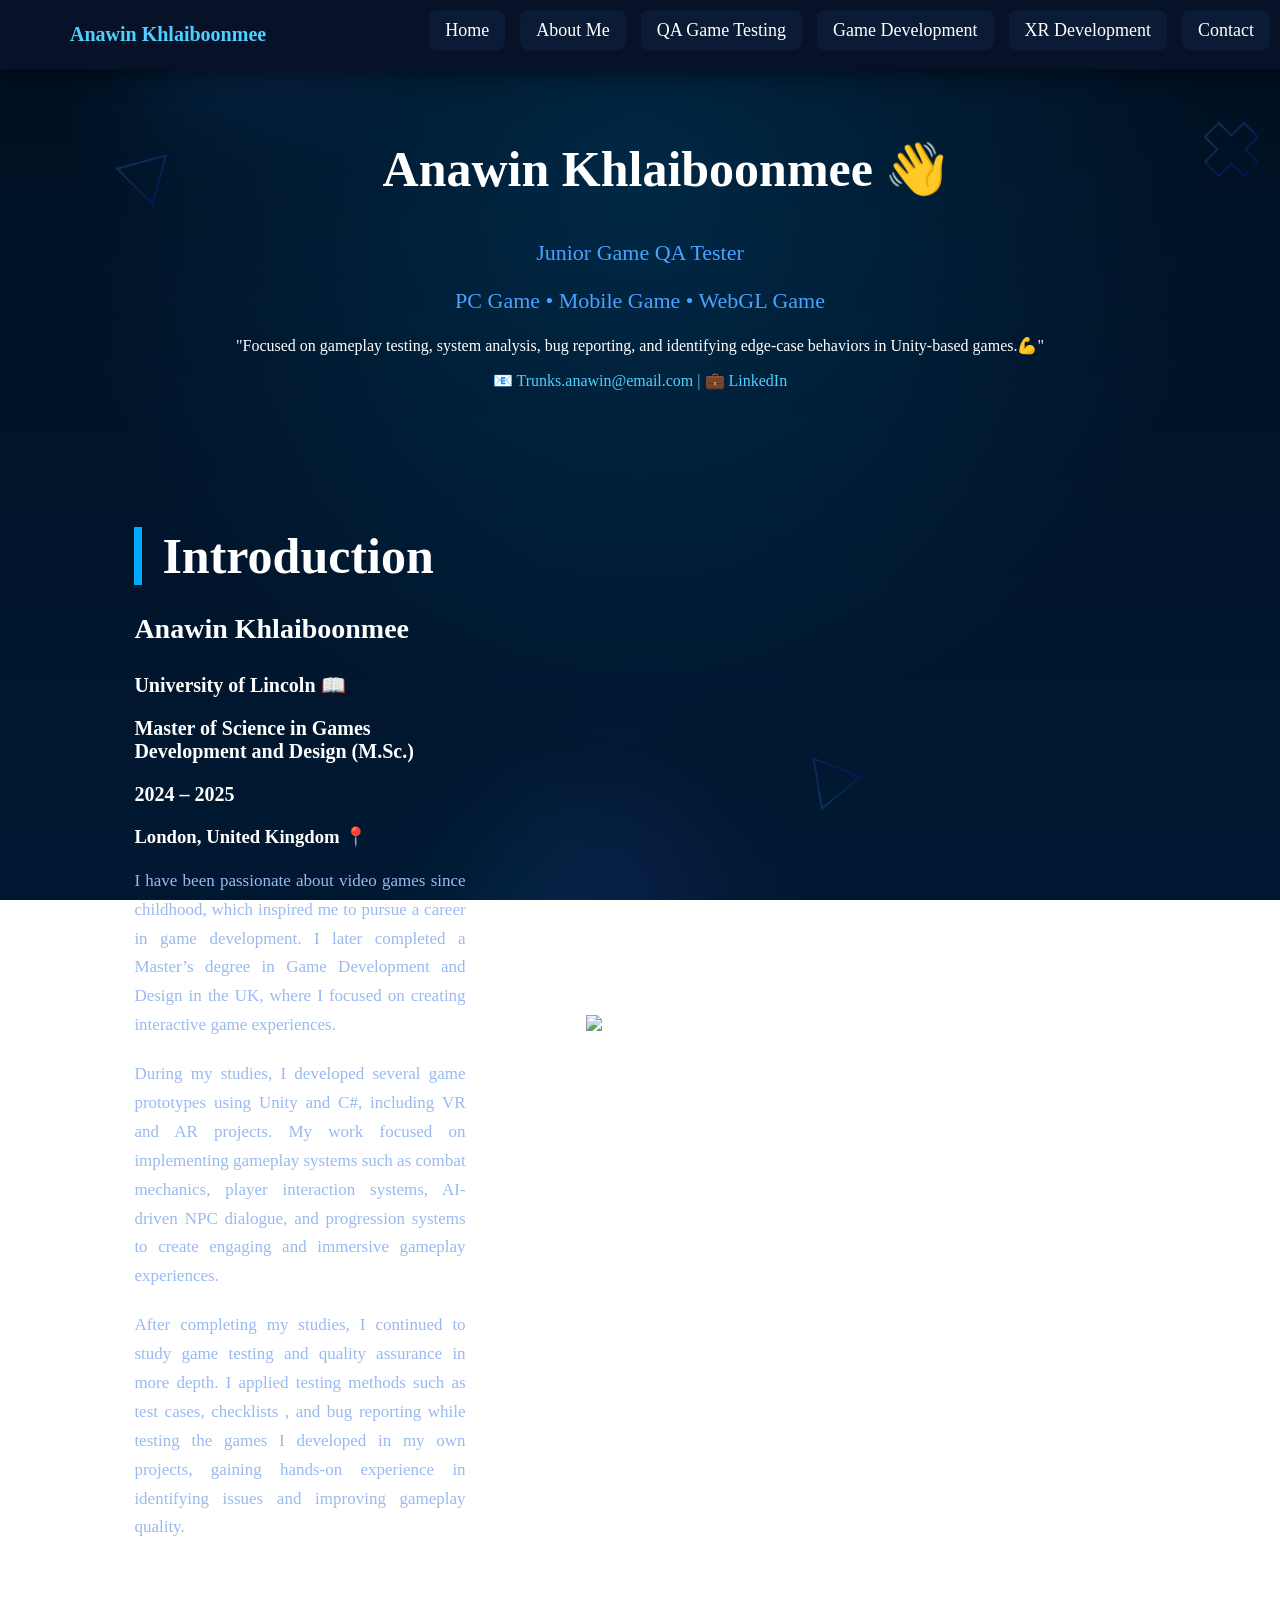
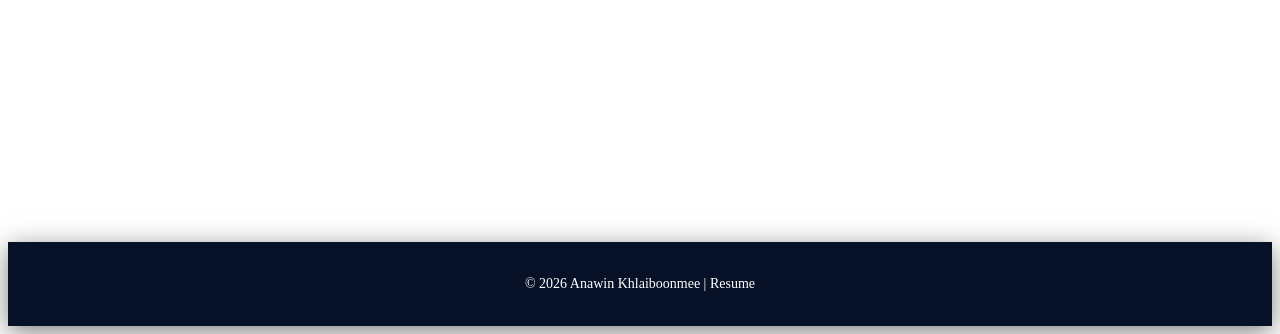
==== commit 95ce9db5: "NewUpdate QA Tester" ====
--- a/about.html
+++ b/about.html
@@ -16,11 +16,12 @@
 
     <div class="logo">Anawin Khlaiboonmee</div>
 
-  <ul class="nav-links" id="nav-links">
+<ul class="nav-links" id="nav-links">
   <li><a href="index.html">Home</a></li>
   <li><a href="about.html">About Me</a></li>
-  <li><a href="dev-project.html">Dev Projects</a></li>
-  <li><a href="qa-project.html">QA Projects</a></li>
+    <li><a href="qa-game-project.html">QA Game Testing</a></li>
+  <li><a href="game-project.html">Game Development</a></li>
+  <li><a href="xr-project.html">XR Development</a></li>
   <li><a href="contact.html">Contact</a></li>
 </ul>
 
@@ -29,21 +30,20 @@
 
 
 <!-- ================= HERO ================= -->
- <section id="hero" class="scroll-section">
-<section class="hero" id="hero" class="scroll-section">
+<section class="hero" id="hero">
 
 <h1 class="Name">Anawin Khlaiboonmee 👋</h1>
 
 <p class="subtitle">
-Junior Unity Game Developer
+Junior Game QA Tester
 </p>
 
 <p class="platforms">
-Android • WebGL • Windows • VR • AR • AI
+PC Game • Mobile Game • WebGL Game
 </p>
 
 <p class="watchword">
-"I build gameplay systems in Unity using C#, including VR interaction, combat mechanics, and AI-driven NPC systems.💪"
+"Focused on gameplay testing, system analysis, bug reporting, and identifying edge-case behaviors in Unity-based games.💪"
 </p>
 
 <p class="contact">
@@ -51,16 +51,6 @@
 💼 <a href="https://www.linkedin.com/in/anawin-khlaiboonmee-aa7170331/" target="_blank" class="linkedin">LinkedIn</a>
 </p>
 
-<!-- ================= Scroll Button================= -->
-<div class="section-nav" id="sectionNav">
-
-    <div class="arrow up" id="scrollUp">↑</div>
-
-<span class="dot active" data-section="hero"></span>
-<span class="dot" data-section="introduction"></span>
-
-    <div class="arrow down" id="scrollDown">↓</div>
-</div>
 </section>
 
 
--- a/style.css
+++ b/style.css
@@ -89,6 +89,7 @@
 
 .Name{
     padding-top:0;      /* ลบ padding-top */
+    padding-left:50px;    /* ลบ padding-right */
 }
 
 .subtitle,
@@ -160,32 +161,47 @@
 }
 
 
-/* ---------------- Mini Game ---------------- 
-
-.mini-game{
-    text-align:center;
-    margin-top:40px;
-}
-
-#gameCanvas{
-    background:#0b1f3a;
-    border:2px solid #3aa3ff;
-    border-radius:12px;
-    display:block;
-    margin:auto;
-    max-width:100%;
-}
-*/
-
-/* ---------------- DEV + QA SECTION BASE ---------------- */
+/* ---------------- Mini Game ---------------- */
+
+#gameCanvas {
+    position: fixed;
+    top: 0;
+    left: 0;
+    z-index: 1; /* ให้สูงขึ้นนิดนึง */
+}
+
+#ui {
+    position: fixed;
+    bottom: 20px;
+    right: 20px;
+
+    z-index: 999; /* อยู่หน้าสุด */
+    
+    background: rgba(0, 0, 0, 0.6);
+    padding: 15px;
+    border-radius: 10px;
+    color: white;
+}
+#ui {
+    pointer-events: auto;
+}
+
+#gameCanvas {
+    pointer-events: auto;
+}
+
+
+/* ---------------- DEV + QA + design SECTION BASE ---------------- */
 
 .Dev-skill-section,
-.QA-section{
+.QA-section,
+.Game-design-section{
     padding:20px 20px;
 }
 
 .dev-skill-container,
-.QA-container{
+.QA-container,
+.Game-design-container{
     max-width:1200px;
     margin:auto;
 
@@ -200,7 +216,9 @@
 .Dev-skill-left,
 .Dev-skill-right,
 .QA-skill-left,
-.QA-skill-right{
+.QA-skill-right,
+.Game-design-skill-left,
+.Game-design-skill-right{
     flex:1;
     
 }
@@ -215,7 +233,8 @@
 }
 
 .title-dev,
-.title-QA{
+.title-QA,
+.title-Game-design{
     font-size:40px;
     font-weight:700;
     margin-bottom:20px;
@@ -224,7 +243,8 @@
 /* ---------------- HEADINGS ---------------- */
 
 .Dev-skill-section h3,
-.QA-section h3{
+.QA-section h3,
+.Game-design-section h3{
     margin-top:30px;
     letter-spacing:3px;
     font-size:24px;
@@ -236,6 +256,9 @@
 }
 
 .QA-skill-right{
+    margin-top:75px;
+}
+.Game-design-skill-right{
     margin-top:75px;
 }
 ul{
@@ -246,18 +269,20 @@
 
 li{
     margin-bottom:8px;
+    font-size:18px;
 }
 
 /* ---------------- FOOTER ---------------- */
 
-.footer-bar{
-    width:100%;
-    padding:20px 0;
-    text-align:center;
-    background:#071229;
-    font-size:14px;
-    box-shadow:0 6px 25px rgba(0,0,0,0.5);
+
+.footer-bar {
+    width: 100%;
     margin-top:200px;
+    padding: 20px 0;
+    text-align: center;
+    background: #071229;
+    font-size: 14px;
+    box-shadow: 0 6px 25px rgba(0,0,0,0.5);
 }
 
 /* -------- EXPERTISE SECTION -------- */
@@ -376,13 +401,13 @@
 
 /* -------- PROJECT BUTTONS -------- */
 
-.project-buttons{
-margin-top:30px;
-display:flex;
-gap:15px;
-}
-
-/* main button */
+.project-buttons {
+  margin-top: 30px;
+  display: flex;
+  flex-direction: row;
+  gap: 15px;
+  padding-right: 220px;
+}
 
 .btn-primary{
 background:#00aaff;
@@ -567,94 +592,288 @@
 }
 
 /* ---------------- Project0 ---------------- */
-.project0-features{
-    margin:10px 0;
-    padding-left:18px;
-}
-
-.project0-features li{
-    margin-bottom:4px;
-}
-
-.projects0{
-    max-width:1200px;
-    margin:auto;
-    padding:40px;
-}
-
-.project0-card{
-    display:flex;
-    gap:40px;
-    background:#0a1f35;
-    border-radius:12px;
-    padding:30px;
-    box-shadow:0 10px 25px rgba(0,0,0,0.4);
-}
-
-/* LEFT */
-.project0-info{
-    flex:1;
-}
-
-.project0-info h2{
-    margin-bottom:10px;
-}
-
-.project0-info p{
-    margin-bottom:15px;
-}
-
-.project0-btn{
-    display:inline-block;
-    padding:10px 18px;
-    background:#3aa3ff;
-    border-radius:6px;
-    text-decoration:none;
-    color:white;
-}
-
-/* RIGHT */
-
-.project0-media{
-    flex:1;
-    position:relative;
-    overflow:hidden;
-}
-
-.media-slider{
-    display:flex;
-    transition: transform 0.4s ease;
-    width:100%;
+
+/* ── Wrapper ── */
+.projects0 {
+  max-width: 1200px;
+  margin: auto;
+  padding: 40px;
+}
+
+/* ── Card ── */
+.project0-card {
+  display: flex;
+  gap: 32px;
+  background: #0a1f35;
+  border-radius: 12px;
+  padding: 30px;
+  box-shadow: 0 10px 25px rgba(0, 0, 0, 0.4);
+  align-items: flex-start;
+}
+
+/* ── LEFT: info ── */
+.project0-info {
+  flex: 1.2;        /* ซ้ายกว้างกว่าขวานิดนึง */
+  min-width: 0;
+}
+
+.project0-info h2 {
+  margin-bottom: 8px;
+}
+
+.project0-info p {
+  margin-bottom: 12px;
+  font-size: 0.88rem;
+  line-height: 1.6;
+  color: #a0aec0;
+}
+
+/* ── Tag row ── */
+.project-tag-row {
+  display: flex;
+  align-items: center;
+  gap: 0.75rem;
+  flex-wrap: wrap;
+  margin-bottom: 0.5rem;
+}
+
+.release-badge {
+  font-size: 0.72rem;
+  font-weight: 600;
+  color: #68d391;
+  background: rgba(104, 211, 145, 0.1);
+  border: 1px solid rgba(104, 211, 145, 0.35);
+  border-radius: 20px;
+  padding: 0.2rem 0.7rem;
+}
+
+/* ── Stats Strip ── */
+.project-stats {
+  display: flex;
+  align-items: center;
+  margin: 0.75rem 0 1rem;
+  padding: 0.65rem 1rem;
+  background: rgba(255, 255, 255, 0.04);
+  border: 1px solid rgba(99, 179, 237, 0.2);
+  border-radius: 10px;
+}
+
+.stat-item {
+  display: flex;
+  flex-direction: column;
+  align-items: center;
+  flex: 1;
+}
+
+.stat-number {
+  font-size: 1.3rem;
+  font-weight: 700;
+  color: #63b3ed;
+  line-height: 1;
+}
+
+.stat-label {
+  font-size: 0.6rem;
+  color: #718096;
+  text-transform: uppercase;
+  letter-spacing: 0.06em;
+  margin-top: 0.2rem;
+}
+
+.stat-divider {
+  width: 1px;
+  height: 1.8rem;
+  background: rgba(99, 179, 237, 0.2);
+  flex-shrink: 0;
+}
+
+/* ── Two-column rows ── */
+.project-sections-row {
+  display: flex;
+  flex-direction: row;
+  gap: 0.75rem;
+  margin: 0.75rem 0;
+}
+
+.project-section {
+  flex: 1;
+  min-width: 0;
+  background: rgba(255, 255, 255, 0.03);
+  border: 1px solid rgba(99, 179, 237, 0.15);
+  border-radius: 8px;
+  padding: 0.75rem 1rem;
+}
+
+.project-section h4 {
+  font-size: 0.82rem;
+  color: #63b3ed;
+  margin-bottom: 0.5rem;
+}
+
+.project0-features {
+  list-style: disc;
+  padding-left: 1.1rem;
+  margin: 0;
+}
+
+.project0-features li {
+  font-size: 0.78rem;
+  color: #a0aec0;
+  line-height: 1.7;
+  margin-bottom: 2px;
+}
+
+/* ── Bug Severity ── */
+.project-section-wide {
+  margin-top: 0.75rem;
+  margin-bottom: 0.5rem;
+}
+
+.project-section-wide h4 {
+  font-size: 0.82rem;
+  color: #63b3ed;
+  margin-bottom: 0.5rem;
+}
+
+.severity-row {
+  display: flex;
+  gap: 0.5rem;
+  flex-wrap: wrap;
+}
+
+.severity-badge {
+  padding: 0.2rem 0.65rem;
+  border-radius: 5px;
+  font-size: 0.75rem;
+  font-weight: 600;
+}
+
+.s1 { background: rgba(245,101,101,0.15); color: #fc8181; border: 1px solid rgba(245,101,101,0.4); }
+.s2 { background: rgba(237,137,54,0.15);  color: #f6ad55; border: 1px solid rgba(237,137,54,0.4); }
+.s3 { background: rgba(104,211,145,0.15); color: #68d391; border: 1px solid rgba(104,211,145,0.4); }
+
+/* ── Key Finding ── */
+.key-finding {
+  margin-top: 0.5rem;
+  padding: 0.4rem 0.75rem;
+  background: rgba(99, 179, 237, 0.06);
+  border-left: 3px solid #63b3ed;
+  border-radius: 0 5px 5px 0;
+  font-size: 0.76rem;
+  color: #a0aec0;
+  font-style: italic;
+}
+
+/* ── Tools line ── */
+.project-tools {
+  font-size: 0.76rem;
+  color: #718096;
+  margin-top: 0.75rem;
+  line-height: 1.8;
+}
+
+/* ── RIGHT: media ── */
+.project0-media {
+  flex: 1;
+  display: flex;
+  flex-direction: column;
+  gap: 10px;
+  position: relative;
+  overflow: hidden;
+  min-width: 0;
+  max-width: 480px;
+}
+.QA-media{
+      padding-top: 100px;
+
+}
+
+/* ── Slider ── */
+.media-slider {
+  display: flex;
+  transition: transform 0.4s ease;
+  width: 100%;
+  border-radius: 8px;
+  overflow: visible; 
 }
 
 .media-slider img,
-.media-slider video{
-    width:100%;
-    flex: 0 0 100%; /* 🔥 ตัวจริง */
-    border-radius:8px;
-}
-/* DOTS */
-.slider-dots{
-    display:flex;
-    justify-content:center;
-    gap:10px;
-    margin-top:10px;
-}
-
-.slider-dot{
-    width:30px;
-    height:6px;
-    background:#555;
-    border-radius:10px;
-    cursor:pointer;
-    transition:0.3s;
-}
-
-.slider-dot.active{
-    background:#00c3ff;
-    width:40px;
-}
-
+.media-slider video {
+  width: 100%;
+  flex: 0 0 100%;
+  object-fit: cover;
+  object-position: center;
+  border-radius: 8px;
+  aspect-ratio: 16 / 9;
+}
+
+/* ── Dots ── */
+.slider-dots {
+  display: flex;
+  justify-content: center;
+  gap: 10px;
+  margin-top: 6px;
+}
+
+.slider-dot {
+  width: 30px;
+  height: 6px;
+  background: #555;
+  border-radius: 10px;
+  cursor: pointer;
+  transition: 0.3s;
+}
+
+.slider-dot.active {
+  background: #00c3ff;
+  width: 40px;
+}
+
+/* ── Buttons ── */
+.project-buttons {
+  display: flex;
+  flex-direction: row;
+  justify-content: center;
+  gap: 0.6rem;
+  flex-wrap: wrap;
+  margin-top: 4px;
+}
+
+.project1-btn {
+  display: inline-block;
+  padding: 9px 18px;
+  background: rgba(99, 179, 237, 0.15);
+  border: 1px solid rgba(99, 179, 237, 0.4);
+  border-radius: 6px;
+  text-decoration: none;
+  color: #63b3ed;
+  font-size: 0.82rem;
+  font-weight: 600;
+  transition: 0.2s;
+}
+
+.project1-btn:hover {
+  background: rgba(99, 179, 237, 0.25);
+}
+
+.primary-btn {
+  background: #63b3ed !important;
+  color: #1a202c !important;
+  font-weight: 700 !important;
+  border-color: #63b3ed !important;
+}
+
+.primary-btn:hover {
+  background: #90cdf4 !important;
+}
+
+.QAproject-buttons{
+  margin-top: 30px;
+  display: flex;
+  flex-direction: row;
+  gap: 15px;
+  padding-left: 110px;
+}
 /* ---------------- Project1 ---------------- */
 .project1-features{
     margin:10px 0;
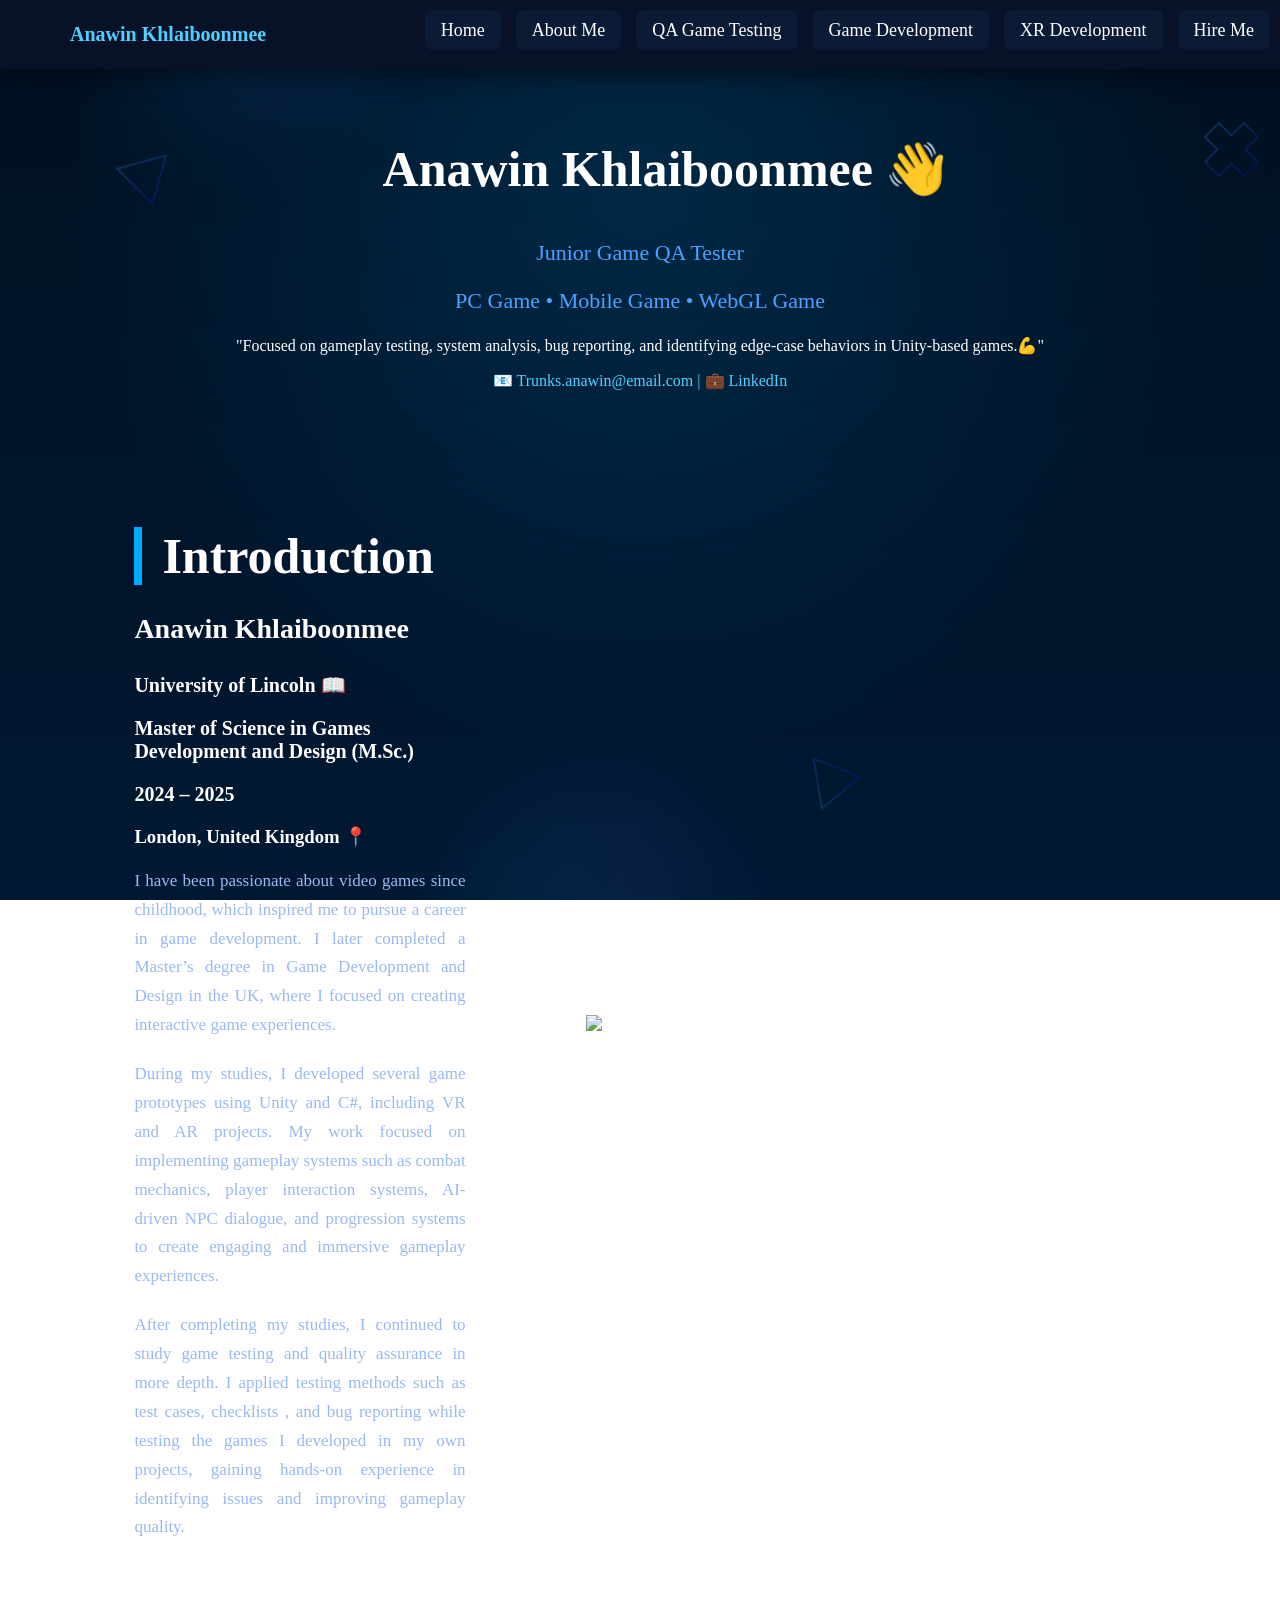
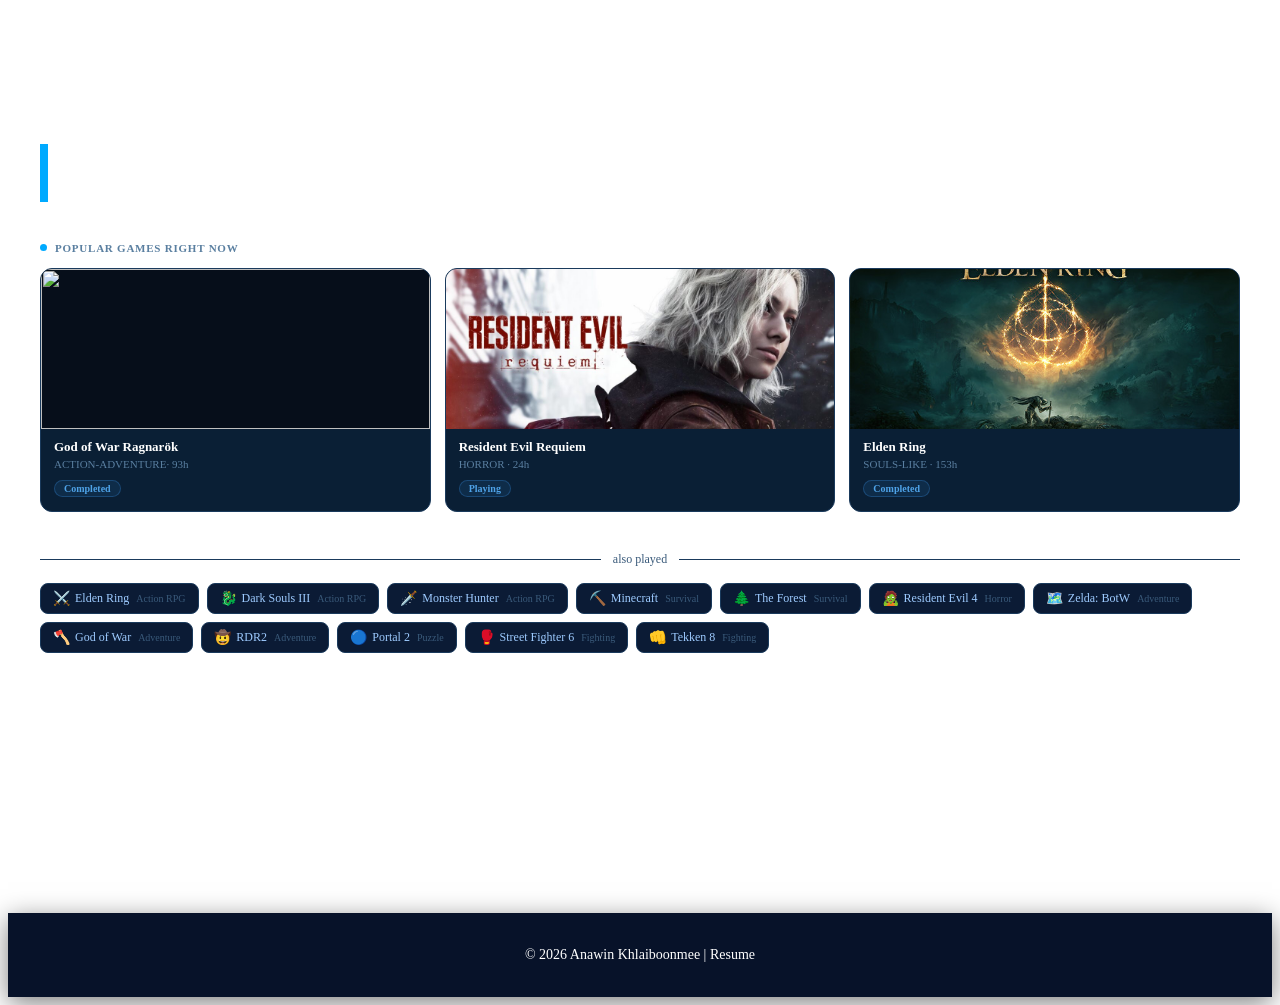
==== commit 451547a4: "Update Add Gaming Experience" ====
--- a/about.html
+++ b/about.html
@@ -22,7 +22,7 @@
     <li><a href="qa-game-project.html">QA Game Testing</a></li>
   <li><a href="game-project.html">Game Development</a></li>
   <li><a href="xr-project.html">XR Development</a></li>
-  <li><a href="contact.html">Contact</a></li>
+  <li><a href="contact.html">Hire Me</a></li>
 </ul>
 
   </div>
@@ -100,13 +100,58 @@
 <!-- RIGHT SIDE -->
 <div class="profile-right">
 <img src="MeTwo.png" alt="profile" class="profile-img">
-<script src="script.js"></script>
 </div>
 
 </div>
 
 </section>
 </main>
+ <!-- ================= GAMES I'VE PLAYED ================= -->
+<section class="games-played-section" id="games-played">
+  <div class="games-played-container">
+    <h2 class="games-played-title">Gaming Experience</h2>
+
+    <!-- Popular Now -->
+    <div class="section-lbl">
+      <span class="pulse-dot"></span>Popular games right now
+    </div>
+    <div class="now-grid">
+      <div class="now-card">
+        <div class="now-thumb" style="background:#060e1a"> <img src="images/Game_Title/God_of_War_Ragnarok.jpg">  </div>
+        <div class="now-body">
+          <div class="now-name">God of War Ragnarök</div>
+          <div class="now-sub">ACTION-ADVENTURE· 93h</div>
+          <span class="now-badge b-play">Completed</span>
+        </div>
+      </div>
+      <div class="now-card">
+        <div class="now-thumb" style="background:#0d0717"> <img src="images/Game_Title/Resident_Evil_Requiem.jpg">  </div>
+        <div class="now-body" >
+          <div class="now-name">Resident Evil Requiem</div>
+          <div class="now-sub">HORROR · 24h</div>
+          <span class="now-badge b-play">Playing</span>
+        </div>
+      </div>
+      <div class="now-card">
+        <div class="now-thumb" style="background:#0a1528"> <img src="images/Game_Title/Elden_Ring.jpg"></div>
+        <div class="now-body">
+          <div class="now-name">Elden Ring</div>
+          <div class="now-sub">SOULS-LIKE · 153h</div>
+          <span class="now-badge b-play">Completed</span>
+        </div>
+      </div>
+    </div>
+
+    <!-- Also Played -->
+    <div class="gp-divider">
+      <div class="div-line"></div>
+      <div class="div-txt">also played</div>
+      <div class="div-line"></div>
+    </div>
+    <div class="chips-row" id="chipsRow"></div>
+
+  </div>
+</section>
 
 <!-- ================= FOOTER ================= -->
 <footer class="footer-bar">
@@ -114,7 +159,7 @@
 <p>© 2026 Anawin Khlaiboonmee | Resume</p>
 
 </footer>
-
+<script src="script.js"></script> 
 
 </body>
-</html>
+</html>
--- a/style.css
+++ b/style.css
@@ -643,6 +643,26 @@
   color: #68d391;
   background: rgba(104, 211, 145, 0.1);
   border: 1px solid rgba(104, 211, 145, 0.35);
+  border-radius: 20px;
+  padding: 0.2rem 0.7rem;
+}
+
+.release-badge-But {
+  font-size: 0.72rem;
+  font-weight: 600;
+  color: #f3ff45;
+  background: rgba(104, 211, 145, 0.1);
+  border: 1px solid rgba(255, 251, 0, 0.35);
+  border-radius: 20px;
+  padding: 0.2rem 0.7rem;
+}
+
+.release-badge-Not {
+  font-size: 0.72rem;
+  font-weight: 600;
+  color: #fc3f26;
+  background: rgba(104, 211, 145, 0.1);
+  border: 1px solid rgba(255, 31, 31, 0.35);
   border-radius: 20px;
   padding: 0.2rem 0.7rem;
 }
@@ -1546,77 +1566,600 @@
 
 .prev{ left:5px }
 .next{ right:5px }
-/* ---------------- MOBILE ---------------- */
-
-@media (max-width:768px){
-
-/* ---------- NAVBAR ---------- */
-.navbar-container{
-flex-direction:column;
-align-items:center;
-gap:10px;
-}
-
-.nav-links{
-flex-wrap:wrap;
-justify-content:center;
-gap:8px;
-}
-
-.nav-links a{
-padding:8px 12px;
-font-size:14px;
-}
-
-.logo{
-font-size:18px;
-}
-
-/* ---------- HERO ---------- */
-
-.hero{
-margin-top:170px;
-padding:0 20px;
-font-size:18px;
-}
-
-/* ---------- DEV + QA ---------- */
-
-.dev-skill-container,
-.QA-container{
-flex-direction:column;
-gap:35px;
-}
-
-/* ---------- EXPERTISE ---------- */
-
-.expertise-grid{
-grid-template-columns:1fr;
-gap:20px;
-}
-
-/* ---------- CURRENT PROJECT ---------- */
-
-.project-container{
-flex-direction:column;
-gap:30px;
-}
-
-.project-right{
-margin-top:20px;
-}
-
-}
-
-/* ---------- IMAGES ---------- */
-
-img{
-    max-width:100%;
-    height:auto;
-}
-.project-right img{
-width:100%;
-max-width:700px;
-border-radius:14px;
-box-shadow:0 15px 40px rgba(0,0,0,0.5);
+/* ── Mobile: < 768px ── */
+@media (max-width: 768px) {
+ 
+  /* ---------- NAVBAR ---------- */
+  .navbar {
+    padding: 12px 16px;
+  }
+ 
+  .navbar-container {
+    flex-direction: column;
+    align-items: center;
+    gap: 10px;
+  }
+ 
+  .logo {
+    font-size: 16px;
+  }
+ 
+  .nav-links {
+    flex-wrap: wrap;
+    justify-content: center;
+    gap: 6px;
+  }
+ 
+  .nav-links a {
+    padding: 6px 10px;
+    font-size: 13px;
+  }
+ 
+  /* ---------- HERO ---------- */
+  .hero {
+    margin-top: 180px;
+    padding: 0 16px;
+  }
+ 
+  .Name {
+    font-size: 32px;
+    padding-left: 0;
+    text-align: center;
+  }
+ 
+  .subtitle,
+  .platforms {
+    font-size: 16px;
+    text-align: center;
+  }
+ 
+  .contact {
+    text-align: center;
+    font-size: 14px;
+  }
+ 
+  /* ---------- SECTION NAV (dots) ---------- */
+  .section-nav {
+    right: 10px;
+    gap: 10px;
+  }
+ 
+  /* ---------- EXPERTISE ---------- */
+  .expertise-section {
+    padding: 60px 16px;
+  }
+ 
+  .expertise-title {
+    font-size: 32px;
+  }
+ 
+  .expertise-grid {
+    grid-template-columns: 1fr;
+    gap: 16px;
+  }
+ 
+  .expertise-box {
+    padding: 24px 20px;
+  }
+ 
+  .expertise-box h3 {
+    font-size: 22px;
+  }
+ 
+  /* ---------- CURRENT PROJECT (Escape of Prison) ---------- */
+  .project-section {
+    padding: 30px 16px;
+  }
+ 
+  .project-container {
+    flex-direction: column;
+    gap: 24px;
+  }
+ 
+  .project-title {
+    font-size: 32px;
+    margin-bottom: 16px;
+  }
+ 
+  .project-left h3 {
+    font-size: 20px;
+  }
+ 
+  .project-left p,
+  .project-left li {
+    font-size: 15px;
+  }
+ 
+  .project-right {
+    margin-top: 0;
+    text-align: center;
+  }
+ 
+  .project-right img {
+    max-width: 100%;
+  }
+ 
+  .project-buttons {
+    flex-direction: row;
+    flex-wrap: wrap;
+    justify-content: flex-start;
+    padding-right: 0;
+    padding-left: 23px;
+    gap: 10px;
+  }
+ 
+  .btn-primary,
+  .btn-secondary {
+    font-size: 14px;
+    padding: 10px 18px;
+  }
+ 
+  /* ---------- DEV / QA / GAME DESIGN SECTIONS ---------- */
+  .Dev-skill-section,
+  .QA-section,
+  .Game-design-section {
+    padding: 16px;
+  }
+ 
+  .dev-skill-container,
+  .QA-container,
+  .Game-design-container {
+    flex-direction: column;
+    gap: 24px;
+  }
+ 
+  .Dev-skill-right {
+    margin-top: 0;
+  }
+ 
+  .QA-skill-right,
+  .Game-design-skill-right {
+    margin-top: 0;
+  }
+ 
+  .title-role {
+    font-size: 32px;
+    margin-bottom: 24px;
+  }
+ 
+  .title-dev,
+  .title-QA,
+  .title-Game-design {
+    font-size: 28px;
+  }
+ 
+  li {
+    font-size: 15px;
+  }
+ 
+  /* ---------- INTRO SECTION ---------- */
+  .Introduction-section {
+    padding: 40px 16px;
+  }
+ 
+  .introduction-title {
+    font-size: 32px;
+  }
+ 
+  .profile-img {
+    width: 100%;
+    transform: none;
+  }
+ 
+  .Introduction-left p {
+    font-size: 15px;
+  }
+ 
+  /* ---------- CONTACT ---------- */
+  .Contact-title {
+    font-size: 32px;
+  }
+ 
+  /* ---------- PROJECT0 (Gloria Dungeon card) ---------- */
+  .projects0 {
+    padding: 16px;
+  }
+ 
+  .project0-card {
+    flex-direction: column;
+    gap: 20px;
+    padding: 20px;
+  }
+ 
+  .project0-info {
+    flex: unset;
+    width: 100%;
+  }
+ 
+  .project0-media {
+    max-width: 100%;
+    width: 100%;
+  }
+ 
+  .project-stats {
+    padding: 0.5rem;
+  }
+ 
+  .stat-number {
+    font-size: 1rem;
+  }
+ 
+  .stat-label {
+    font-size: 0.52rem;
+  }
+ 
+  .project-sections-row {
+    flex-direction: column;
+    gap: 0.5rem;
+  }
+ 
+  .project-buttons {
+    justify-content: center;
+  }
+ 
+  .project1-btn {
+    flex: 1;
+    text-align: center;
+    min-width: 120px;
+  }
+ 
+  /* ---------- PROJECT CARDS 1-6, QA1-2 ---------- */
+  .project1-card,
+  .project2-card,
+  .project3-card,
+  .project4-card,
+  .project5-card,
+  .project6-card,
+  .qa-project1-card,
+  .qa-project2-card {
+    flex-direction: column;
+    gap: 20px;
+    padding: 20px;
+  }
+ 
+  .projects1,
+  .projects2,
+  .projects3,
+  .projects4,
+  .projects5,
+  .projects6,
+  .qa-project1,
+  .qa-project2 {
+    padding: 16px;
+  }
+ 
+  .project1-media,
+  .project2-media,
+  .project3-media,
+  .project4-media,
+  .project5-media,
+  .project6-media,
+  .qa-project1-media,
+  .qa-project2-media {
+    width: 100%;
+  }
+ 
+  /* ---------- FOOTER ---------- */
+  .footer-bar {
+    margin-top: 60px;
+    font-size: 12px;
+    padding: 16px;
+  }
+ 
+  /* ---------- IMAGES ---------- */
+  img {
+    max-width: 100%;
+    height: auto;
+  }
+ 
+}
+ 
+/* --Game've played-- */
+/* ======== GAMES I'VE PLAYED ======== */
+
+.games-played-section {
+  padding: 60px 20px;
+}
+
+.games-played-container {
+  max-width: 1200px;
+  margin: auto;
+}
+
+.games-played-title {
+  border-left: 8px solid #00aaff;
+  padding-left: 15px;
+  font-size: 50px;
+  font-weight: 700;
+  margin-bottom: 40px;
+}
+
+/* -- label -- */
+.section-lbl {
+  font-size: 11px;
+  font-weight: 600;
+  color: #5a7fa0;
+  letter-spacing: .07em;
+  text-transform: uppercase;
+  margin-bottom: 14px;
+  display: flex;
+  align-items: center;
+  gap: 8px;
+}
+
+.pulse-dot {
+  width: 7px;
+  height: 7px;
+  border-radius: 50%;
+  background: #00aaff;
+  flex-shrink: 0;
+  animation: gpPulse 1.8s infinite;
+}
+
+@keyframes gpPulse {
+  0%, 100% { opacity: 1; }
+  50%       { opacity: .3; }
+}
+
+/* -- now grid -- */
+.now-grid {
+  display: grid;
+  grid-template-columns: repeat(3, 1fr);
+  gap: 14px;
+  margin-bottom: 2.5rem;
+}
+
+.now-card {
+  background: #0a1f35;
+  border: 1px solid #1a3a5c;
+  border-radius: 12px;
+  overflow: hidden;
+  transition: border-color .2s, transform .2s;
+}
+
+.now-card:hover {
+  border-color: #00aaff55;
+  transform: translateY(-2px);
+}
+
+.now-thumb {
+  width: 100%;
+  height: 160px; 
+  overflow: hidden; 
+  display: flex;
+  align-items: center;
+  justify-content: center;
+  font-size: 2.2rem;
+}
+
+.now-thumb img {
+  width: 100%;
+  height: 100%;
+  object-fit: cover;      
+  object-position: center;
+  display: block;
+}
+
+.now-body {
+  padding: 10px 13px 14px;
+}
+
+.now-name {
+  font-size: 13px;
+  font-weight: 600;
+  color: white;
+  margin-bottom: 3px;
+}
+
+.now-sub {
+  font-size: 11px;
+  color: #5a7fa0;
+  margin-bottom: 8px;
+}
+
+.now-badge {
+  display: inline-block;
+  font-size: 10px;
+  font-weight: 600;
+  padding: 2px 9px;
+  border-radius: 10px;
+}
+
+.b-play {
+  background: rgba(55, 138, 221, .12);
+  color: #4fa3e8;
+  border: 1px solid rgba(55, 138, 221, .3);
+}
+
+.b-done {
+  background: rgba(29, 158, 117, .12);
+  color: #1dc87a;
+  border: 1px solid rgba(29, 158, 117, .3);
+}
+
+/* -- divider -- */
+.gp-divider {
+  display: flex;
+  align-items: center;
+  gap: 12px;
+  margin-bottom: 16px;
+}
+
+.div-line {
+  flex: 1;
+  height: 1px;
+  background: #1a3a5c;
+}
+
+.div-txt {
+  font-size: 12px;
+  color: #3a5a7a;
+}
+
+/* -- chips row -- */
+.chips-row {
+  display: flex;
+  flex-wrap: wrap;
+  gap: 8px;
+  align-items: flex-start;
+}
+
+/* chip (ย่อ) */
+.gp-chip {
+  display: flex;
+  align-items: center;
+  gap: 5px;
+  background: #0b1b35;
+  border: 1px solid #1a3a5c;
+  border-radius: 8px;
+  padding: 6px 12px;
+  font-size: 12px;
+  color: #9ecbff;
+  cursor: pointer;
+  user-select: none;
+  white-space: nowrap;
+  transition: border-color .15s, color .15s;
+}
+
+.gp-chip:hover {
+  border-color: #00aaff55;
+  color: white;
+}
+
+.gp-chip em {
+  font-size: 14px;
+  font-style: normal;
+}
+
+.gp-chip .ctag {
+  font-size: 10px;
+  color: #3a5a7a;
+  margin-left: 2px;
+}
+
+/* card (ขยาย) */
+.gp-card-exp {
+  width: 165px;
+  background: #0a1f35;
+  border: 1px solid #00aaff55;
+  border-radius: 12px;
+  overflow: hidden;
+  cursor: pointer;
+  flex-shrink: 0;
+  transition: border-color .2s, transform .2s;
+}
+
+.gp-card-exp:hover {
+  border-color: #00aaff99;
+  transform: translateY(-2px);
+}
+
+.gp-card-exp .c-thumb {
+  height: 85px;
+  display: flex;
+  align-items: center;
+  justify-content: center;
+  font-size: 2.2rem;
+}
+
+.gp-card-exp .c-body {
+  padding: 10px 12px 13px;
+}
+
+.gp-card-exp .c-name {
+  font-size: 13px;
+  font-weight: 600;
+  color: white;
+  margin-bottom: 3px;
+  line-height: 1.3;
+}
+
+.gp-card-exp .c-sub {
+  font-size: 11px;
+  color: #5a7fa0;
+  margin-bottom: 7px;
+}
+
+/* -- Mobile -- */
+@media (max-width: 768px) {
+  .games-played-title { font-size: 32px; }
+  .now-grid { grid-template-columns: repeat(2, 1fr); }
+  .gp-card-exp { width: 145px; }
+}
+
+/* ── Tablet: 769px - 1024px ── */
+@media (max-width: 1024px) and (min-width: 769px) {
+ 
+  /* Navbar */
+  .nav-links a {
+    padding: 8px 12px;
+    font-size: 14px;
+  }
+ 
+  /* Hero */
+  .Name {
+    font-size: 40px;
+  }
+ 
+  /* Expertise */
+  .expertise-grid {
+    grid-template-columns: 1fr 1fr;
+    gap: 24px;
+  }
+ 
+  .expertise-title {
+    font-size: 38px;
+  }
+ 
+  /* Current Project */
+  .project-container {
+    gap: 40px;
+  }
+ 
+  .project-title {
+    font-size: 38px;
+  }
+ 
+  /* Project0 card */
+  .project0-card {
+    gap: 20px;
+    padding: 24px;
+  }
+ 
+  .project0-media {
+    max-width: 360px;
+  }
+ 
+  .project-sections-row {
+    gap: 0.5rem;
+  }
+ 
+  .project0-features li {
+    font-size: 0.74rem;
+  }
+ 
+  /* Project cards */
+  .project1-card,
+  .project2-card,
+  .project3-card,
+  .project4-card,
+  .project5-card,
+  .project6-card,
+  .qa-project1-card,
+  .qa-project2-card {
+    gap: 24px;
+    padding: 24px;
+  }
+ 
+  /* Title sizes */
+  .title-role {
+    font-size: 40px;
+  }
+ 
+  .title-dev,
+  .title-QA,
+  .title-Game-design {
+    font-size: 32px;
+  }
+ 
 }
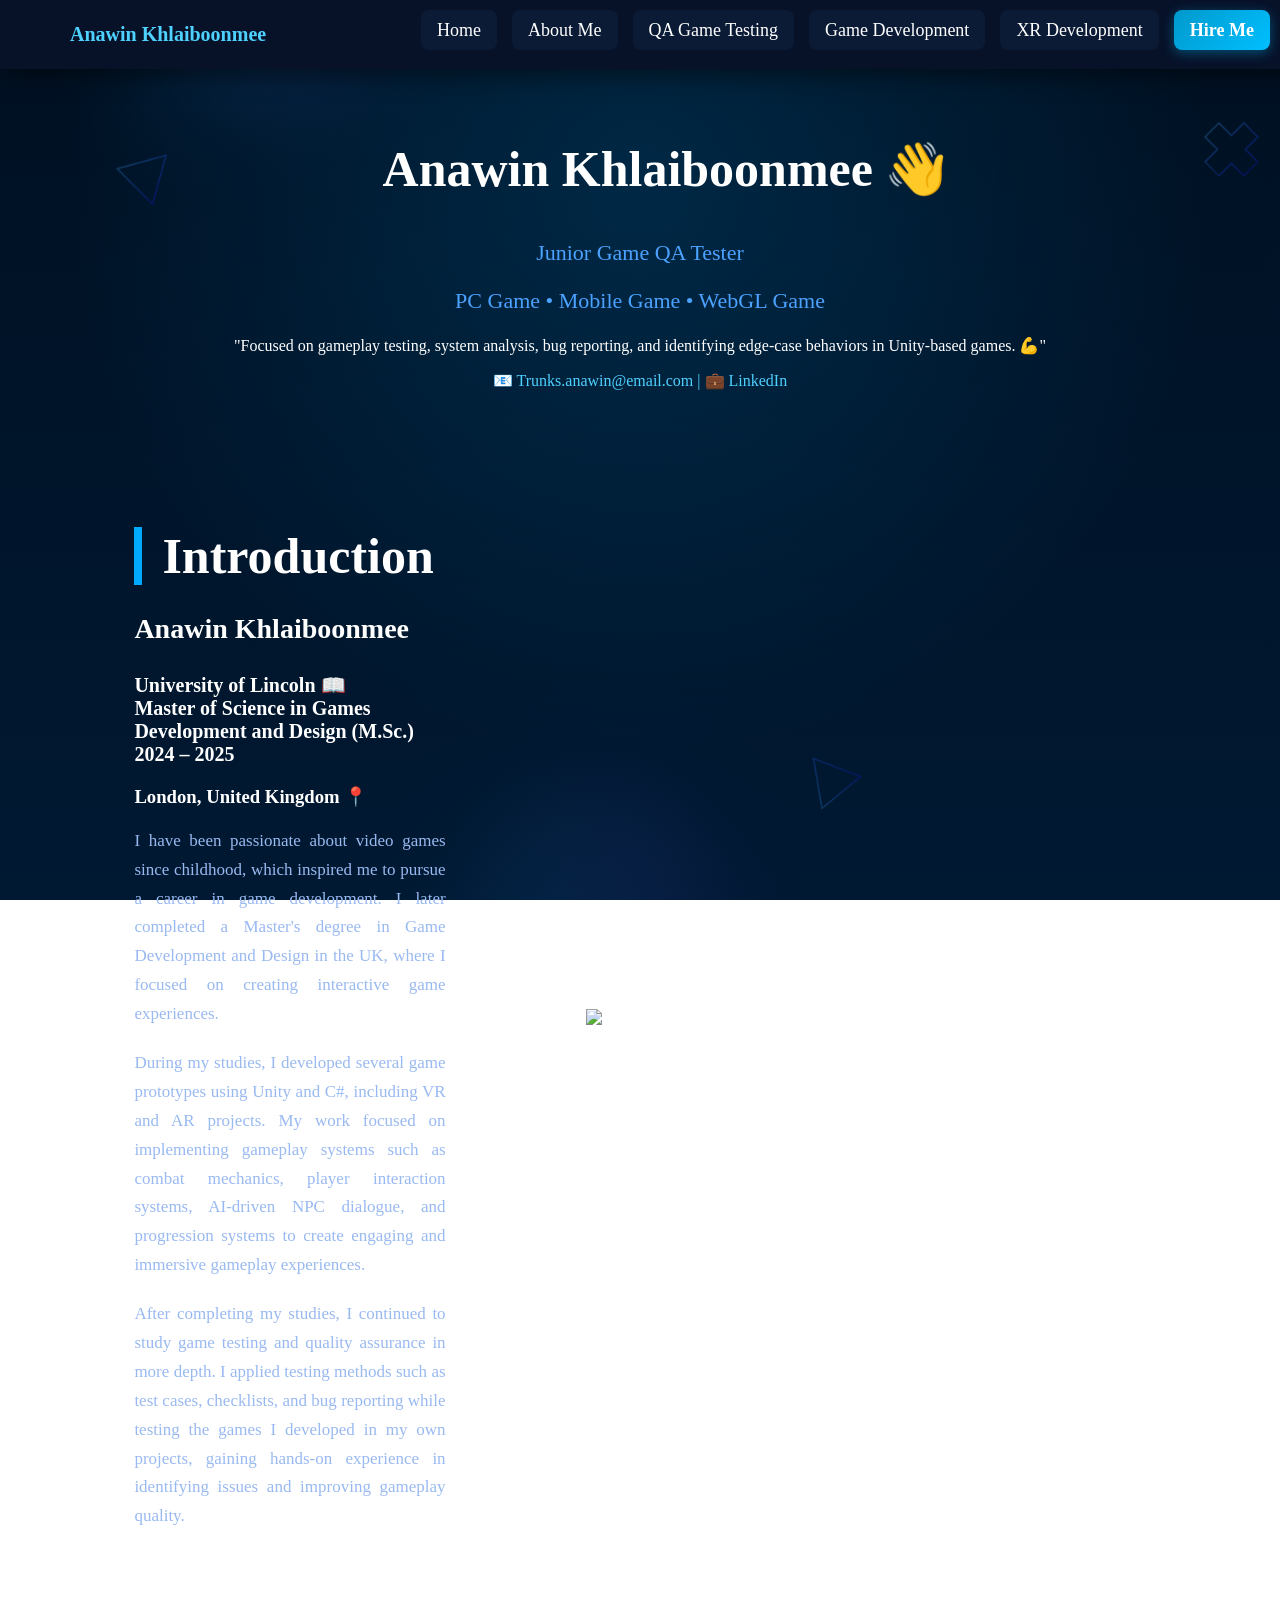
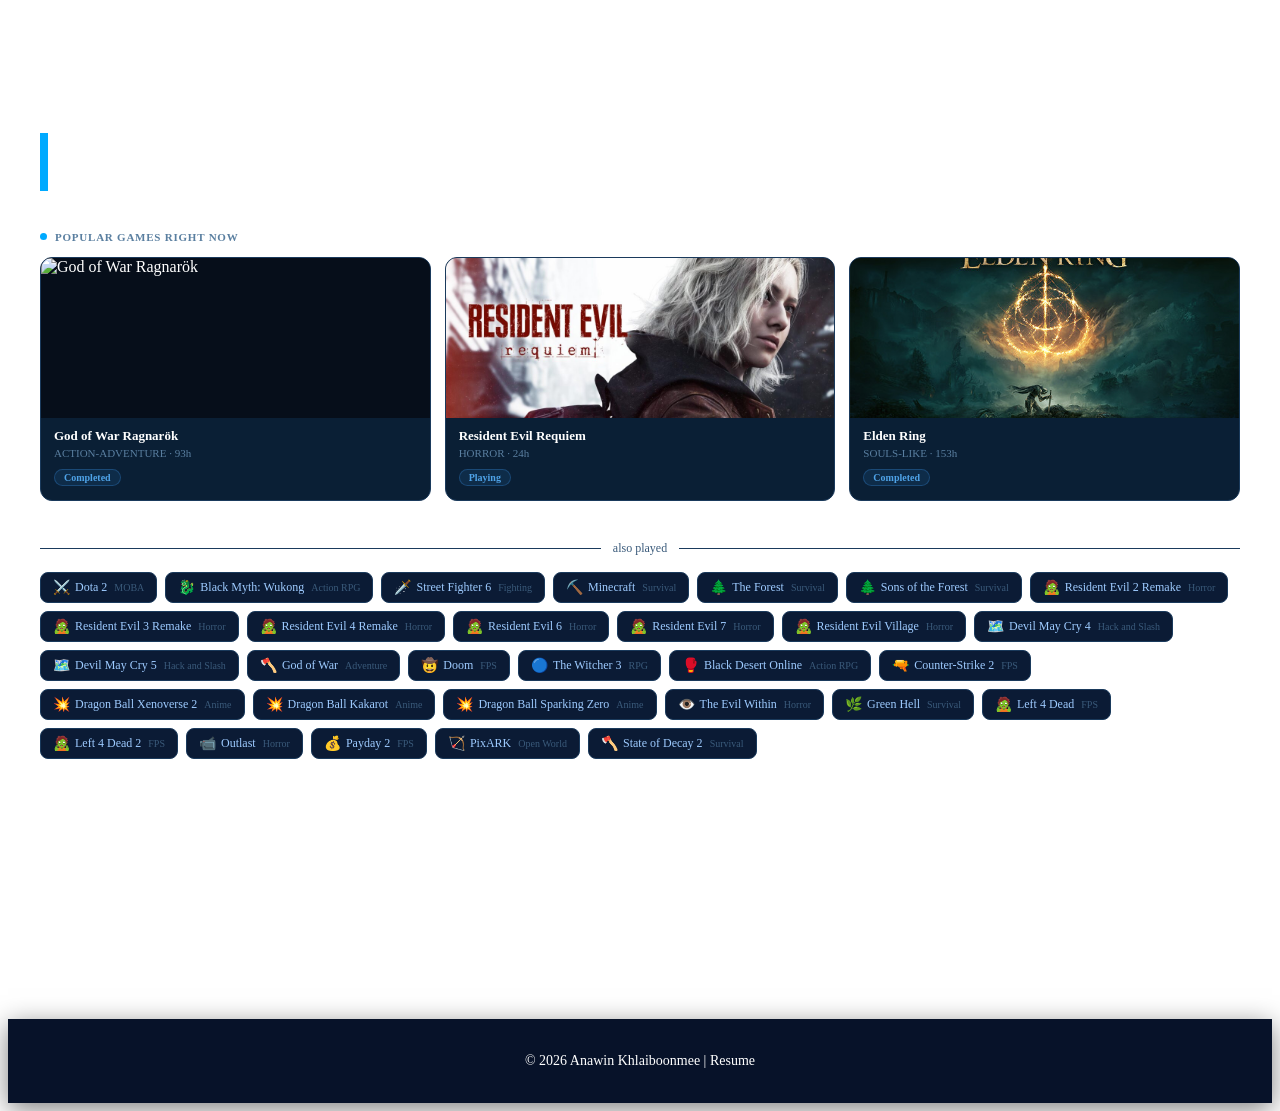
==== commit cde21eae: "Update Add Hire Me Package Improve All code" ====
--- a/about.html
+++ b/about.html
@@ -2,164 +2,154 @@
 <html lang="en">
 
 <head>
-<meta charset="UTF-8">
-<meta name="viewport" content="width=device-width, initial-scale=1.0">
-<title>Game Developer Portfolio</title>
-<link rel="stylesheet" href="style.css">
+  <meta charset="UTF-8">
+  <meta name="viewport" content="width=device-width, initial-scale=1.0">
+  <title>About Me — Anawin Khlaiboonmee</title>
+  <link rel="stylesheet" href="style.css">
 </head>
 
 <body>
- <main class="main-content">
-<!-- ================= NAVBAR ================= -->
-<nav class="navbar">
-  <div class="navbar-container">
+<main class="main-content">
 
-    <div class="logo">Anawin Khlaiboonmee</div>
+  <!-- ================= NAVBAR ================= -->
+  <nav class="navbar">
+    <div class="navbar-container">
+      <div class="logo">Anawin Khlaiboonmee</div>
+      <ul class="nav-links" id="nav-links">
+        <li><a href="index.html">Home</a></li>
+        <li><a href="about.html">About Me</a></li>
+        <li><a href="qa-game-project.html">QA Game Testing</a></li>
+        <li><a href="game-project.html">Game Development</a></li>
+        <li><a href="xr-project.html">XR Development</a></li>
+        <li><a href="contact.html">Hire Me</a></li>
+      </ul>
+    </div>
+  </nav>
 
-<ul class="nav-links" id="nav-links">
-  <li><a href="index.html">Home</a></li>
-  <li><a href="about.html">About Me</a></li>
-    <li><a href="qa-game-project.html">QA Game Testing</a></li>
-  <li><a href="game-project.html">Game Development</a></li>
-  <li><a href="xr-project.html">XR Development</a></li>
-  <li><a href="contact.html">Hire Me</a></li>
-</ul>
+  <!-- ================= HERO ================= -->
+  <section class="hero" id="hero">
+    <h1 class="Name">Anawin Khlaiboonmee 👋</h1>
+    <p class="subtitle">Junior Game QA Tester</p>
+    <p class="platforms">PC Game • Mobile Game • WebGL Game</p>
+    <p class="watchword">
+      "Focused on gameplay testing, system analysis, bug reporting,
+      and identifying edge-case behaviors in Unity-based games. 💪"
+    </p>
+    <p class="contact">
+      📧 Trunks.anawin@email.com |
+      💼 <a href="https://www.linkedin.com/in/anawin-khlaiboonmee-aa7170331/" target="_blank" class="linkedin">LinkedIn</a>
+    </p>
+  </section>
 
-  </div>
-</nav>
+  <!-- ================= INTRODUCTION ================= -->
+  <section class="Introduction-section" id="introduction">
+    <div class="project-container">
 
+      <!-- LEFT -->
+      <div class="Introduction-left">
+        <h2 class="introduction-title">Introduction</h2>
+        <h3 class="Name-Introduction">Anawin Khlaiboonmee</h3>
+        <h3 class="Name-Unitysity">
+          University of Lincoln 📖<br>
+          Master of Science in Games Development and Design (M.Sc.)<br>
+          2024 – 2025
+        </h3>
+        <h3 class="Location">London, United Kingdom 📍</h3>
 
-<!-- ================= HERO ================= -->
-<section class="hero" id="hero">
+        <p>
+          I have been passionate about video games since childhood, which inspired me
+          to pursue a career in game development. I later completed a Master's degree
+          in Game Development and Design in the UK, where I focused on creating
+          interactive game experiences.
+        </p>
+        <p>
+          During my studies, I developed several game prototypes using Unity and C#,
+          including VR and AR projects. My work focused on implementing gameplay systems
+          such as combat mechanics, player interaction systems, AI-driven NPC dialogue,
+          and progression systems to create engaging and immersive gameplay experiences.
+        </p>
+        <p>
+          After completing my studies, I continued to study game testing and quality
+          assurance in more depth. I applied testing methods such as test cases,
+          checklists, and bug reporting while testing the games I developed in my own
+          projects, gaining hands-on experience in identifying issues and improving
+          gameplay quality.
+        </p>
+      </div>
 
-<h1 class="Name">Anawin Khlaiboonmee 👋</h1>
+      <!-- RIGHT -->
+      <div class="profile-right">
+        <img src="MeTwo.png" alt="Anawin Khlaiboonmee" class="profile-img">
+      </div>
 
-<p class="subtitle">
-Junior Game QA Tester
-</p>
+    </div>
+  </section>
 
-<p class="platforms">
-PC Game • Mobile Game • WebGL Game
-</p>
+  <!-- ================= GAMING EXPERIENCE ================= -->
+  <section class="games-played-section" id="games-played">
+    <div class="games-played-container">
 
-<p class="watchword">
-"Focused on gameplay testing, system analysis, bug reporting, and identifying edge-case behaviors in Unity-based games.💪"
-</p>
+      <h2 class="games-played-title">Gaming Experience</h2>
 
-<p class="contact">
-📧 Trunks.anawin@email.com |
-💼 <a href="https://www.linkedin.com/in/anawin-khlaiboonmee-aa7170331/" target="_blank" class="linkedin">LinkedIn</a>
-</p>
+      <!-- Popular Now -->
+      <div class="section-lbl">
+        <span class="pulse-dot"></span>Popular games right now
+      </div>
 
-</section>
+      <div class="now-grid">
+        <div class="now-card">
+          <div class="now-thumb" style="background:#060e1a">
+            <img src="images/Game_Title/God_Of_War_ragnarok.jpg" alt="God of War Ragnarök">
+          </div>
+          <div class="now-body">
+            <div class="now-name">God of War Ragnarök</div>
+            <div class="now-sub">ACTION-ADVENTURE · 93h</div>
+            <span class="now-badge b-play">Completed</span>
+          </div>
+        </div>
 
+        <div class="now-card">
+          <div class="now-thumb" style="background:#0d0717">
+            <img src="images/Game_Title/Resident_Evil_Requiem.jpg" alt="Resident Evil Requiem">
+          </div>
+          <div class="now-body">
+            <div class="now-name">Resident Evil Requiem</div>
+            <div class="now-sub">HORROR · 24h</div>
+            <span class="now-badge b-play">Playing</span>
+          </div>
+        </div>
 
-
-
-<section class="Introduction-section" id="introduction">
-
-<div class="project-container">
-
-<!-- LEFT SIDE -->
-<div class="Introduction-left">
-
-<h2 class="introduction-title">Introduction</h2>
-
-<h3 class="Name-Introduction">Anawin Khlaiboonmee</h3>
-
-<h3 class="Name-Unitysity">University of Lincoln 📖 <p></p>
-Master of Science in Games Development and Design
-(M.Sc.) <p></p>
-2024 – 2025 </h3>
-<h3 class="Location">London, United Kingdom 📍</h3>
-
-<p>
-I have been passionate about video games since childhood, which inspired me 
-to pursue a career in game development. I later completed a Master’s degree 
-in Game Development and Design in the UK, where I focused on creating interactive 
-game experiences.
-</p>
-
-<p>
-During my studies, I developed several game prototypes using Unity and 
-C#, including VR and AR projects. My work focused on implementing gameplay 
-systems such as combat mechanics, player interaction systems, AI-driven NPC 
-dialogue, and progression systems to create engaging and immersive gameplay 
-experiences.
-</p>
-
-<p>
-After completing my studies, I continued to study game testing and quality 
-assurance in more depth. I applied testing methods such as test cases, checklists
-, and bug reporting while testing the games I developed in my own projects, gaining 
-hands-on experience in identifying issues and improving gameplay quality.
-</p>
-
-</div>
-
-<!-- RIGHT SIDE -->
-<div class="profile-right">
-<img src="MeTwo.png" alt="profile" class="profile-img">
-</div>
-
-</div>
-
-</section>
-</main>
- <!-- ================= GAMES I'VE PLAYED ================= -->
-<section class="games-played-section" id="games-played">
-  <div class="games-played-container">
-    <h2 class="games-played-title">Gaming Experience</h2>
-
-    <!-- Popular Now -->
-    <div class="section-lbl">
-      <span class="pulse-dot"></span>Popular games right now
-    </div>
-    <div class="now-grid">
-      <div class="now-card">
-        <div class="now-thumb" style="background:#060e1a"> <img src="images/Game_Title/God_of_War_Ragnarok.jpg">  </div>
-        <div class="now-body">
-          <div class="now-name">God of War Ragnarök</div>
-          <div class="now-sub">ACTION-ADVENTURE· 93h</div>
-          <span class="now-badge b-play">Completed</span>
+        <div class="now-card">
+          <div class="now-thumb" style="background:#0a1528">
+            <img src="images/Game_Title/Elden_Ring.jpg" alt="Elden Ring">
+          </div>
+          <div class="now-body">
+            <div class="now-name">Elden Ring</div>
+            <div class="now-sub">SOULS-LIKE · 153h</div>
+            <span class="now-badge b-play">Completed</span>
+          </div>
         </div>
       </div>
-      <div class="now-card">
-        <div class="now-thumb" style="background:#0d0717"> <img src="images/Game_Title/Resident_Evil_Requiem.jpg">  </div>
-        <div class="now-body" >
-          <div class="now-name">Resident Evil Requiem</div>
-          <div class="now-sub">HORROR · 24h</div>
-          <span class="now-badge b-play">Playing</span>
-        </div>
+
+      <!-- Also Played -->
+      <div class="gp-divider">
+        <div class="div-line"></div>
+        <div class="div-txt">also played</div>
+        <div class="div-line"></div>
       </div>
-      <div class="now-card">
-        <div class="now-thumb" style="background:#0a1528"> <img src="images/Game_Title/Elden_Ring.jpg"></div>
-        <div class="now-body">
-          <div class="now-name">Elden Ring</div>
-          <div class="now-sub">SOULS-LIKE · 153h</div>
-          <span class="now-badge b-play">Completed</span>
-        </div>
-      </div>
+
+      <div class="chips-row" id="chipsRow"></div>
+
     </div>
+  </section>
 
-    <!-- Also Played -->
-    <div class="gp-divider">
-      <div class="div-line"></div>
-      <div class="div-txt">also played</div>
-      <div class="div-line"></div>
-    </div>
-    <div class="chips-row" id="chipsRow"></div>
-
-  </div>
-</section>
+</main>
 
 <!-- ================= FOOTER ================= -->
 <footer class="footer-bar">
+  <p>© 2026 Anawin Khlaiboonmee | Resume</p>
+</footer>
 
-<p>© 2026 Anawin Khlaiboonmee | Resume</p>
-
-</footer>
-<script src="script.js"></script> 
-
+<script src="script.js"></script>
 </body>
 </html>
--- a/style.css
+++ b/style.css
@@ -1,405 +1,316 @@
-/* ---------------- GLOBAL ---------------- */
-
-body{
-background:
-radial-gradient(circle at 50% 20%, rgba(0,170,255,0.15), transparent 60%),
-linear-gradient(
-180deg,
-rgba(0,29,61,0.55),
-rgba(0,38,77,0.65)
-),
-url("Background.png");
-
-background-size:cover;
-background-position:center;
-background-repeat:no-repeat;
-background-attachment:fixed;
-
-color:white;
-min-height:100vh;
-overflow-x:hidden;
-
-}
-
-main{
-    flex:1;
-}
-
-/* ---------------- NAVBAR ---------------- */
-
-.navbar{
-    position:fixed;
-    top:0;
-    left:0;
-    width:100%;
-    display:flex;
-    justify-content:center;
-    background:#071229;
-    padding:20px 30px;
-    box-shadow:0 6px 25px rgba(0,0,0,0.5);
-    z-index:1000;
-}
-
-.navbar-container{
-    width:100%;
-    max-width:1200px;
-    display:flex;
-    justify-content:space-between;
-    align-items:center;
-}
-
-.menu-toggle{
-    display:none;
-    font-size:28px;
-    cursor:pointer;
-    color:white;
-}
-
-.logo{
-    font-size:20px;
-    font-weight:bold;
-    color:#4fd1ff;
-}
-.Name{
-    font-size:50px;
-}
-.nav-links{
-    display:flex;
-    list-style:none;
-    gap:15px;
-    margin:0;
-    padding:0;
-}
-
-.nav-links a{
-    text-decoration:none;
-    padding:10px 16px;
-    border-radius:8px;
-    background:#0b1b35;
-    color:white;
-}
-
-
-/* ---------------- HERO ---------------- */
-
-.hero{
-    text-align:center;
-    margin-top:140px;   /* ลดลงเล็กน้อย */
-}
-
-.Name{
-    padding-top:0;      /* ลบ padding-top */
-    padding-left:50px;    /* ลบ padding-right */
+/* ================================================
+   GLOBAL
+   ================================================ */
+
+body {
+  background:
+    radial-gradient(circle at 50% 20%, rgba(0,170,255,0.15), transparent 60%),
+    linear-gradient(180deg, rgba(0,29,61,0.55), rgba(0,38,77,0.65)),
+    url("Background.png");
+  background-size: cover;
+  background-position: center;
+  background-repeat: no-repeat;
+  background-attachment: fixed;
+  color: white;
+  min-height: 100vh;
+  overflow-x: hidden;
+}
+
+main { flex: 1; }
+
+/* ================================================
+   NAVBAR
+   ================================================ */
+
+.navbar {
+  position: fixed;
+  top: 0;
+  left: 0;
+  width: 100%;
+  display: flex;
+  justify-content: center;
+  background: #071229;
+  padding: 20px 30px;
+  box-shadow: 0 6px 25px rgba(0,0,0,0.5);
+  z-index: 1000;
+}
+
+.navbar-container {
+  width: 100%;
+  max-width: 1200px;
+  display: flex;
+  justify-content: space-between;
+  align-items: center;
+}
+
+.logo {
+  font-size: 20px;
+  font-weight: bold;
+  color: #4fd1ff;
+}
+
+.nav-links {
+  display: flex;
+  list-style: none;
+  gap: 15px;
+  margin: 0;
+  padding: 0;
+}
+
+.nav-links a {
+  text-decoration: none;
+  padding: 10px 16px;
+  border-radius: 8px;
+  background: #0b1b35;
+  color: white;
+}
+
+/* Hire Me highlight */
+.nav-links a[href="contact.html"] {
+  background: linear-gradient(135deg, #0099cc, #00bfff);
+  color: #fff;
+  font-weight: 600;
+  box-shadow: 0 3px 12px rgba(0,191,255,0.35);
+  transition: opacity .15s, box-shadow .15s;
+}
+
+.nav-links a[href="contact.html"]:hover {
+  opacity: .88;
+  box-shadow: 0 5px 18px rgba(0,191,255,0.5);
+}
+
+/* ================================================
+   HERO
+   ================================================ */
+
+.hero {
+  text-align: center;
+  margin-top: 140px;
+}
+
+.Name {
+  font-size: 50px;
+  padding-top: 0;
+  padding-left: 50px;
 }
 
 .subtitle,
-.platforms{
-    margin-top:10px;
-    font-size:22px;
-    color:#4ba2ff;
-}
-
-.contact{
-    margin-top:10px;
-    color:#4fd1ff;
-}
-
-.linkedin{
-    color:#4fd1ff;
-    text-decoration:none;
-}
-
-.linkedin:hover{
-    color:#0077b5;
-}
-
-/* ---------------- Scroll-Button ---------------- */
-.section-nav{
-    position:fixed;
-    right:30px;
-    top:50%;
-    transform:translateY(-50%);
-    display:flex;
-    flex-direction:column;
-    align-items:center;
-    gap:15px;
-    z-index:1000;
-}
-
-.dot{
-    width:12px;
-    height:12px;
-    border-radius:50%;
-    border:2px solid #3aa3ff;
-    cursor:pointer;
-    transition:0.3s;
-}
-
-.dot.active{
-    background:#3aa3ff;
-    box-shadow:0 0 10px #3aa3ff;
-    animation:pulse 1.5s infinite;
-}
-
-.arrow{
-    font-size:20px;
-    color:#3aa3ff;
-    cursor:pointer;
-    transition:0.3s;
-}
-
-.arrow:hover{
-    transform:scale(1.3);
-}
-
-@keyframes pulse{
-
-    0%{transform:scale(1)}
-    50%{transform:scale(1.3)}
-    100%{transform:scale(1)}
-
-}
-
-
-/* ---------------- Mini Game ---------------- */
-
-#gameCanvas {
-    position: fixed;
-    top: 0;
-    left: 0;
-    z-index: 1; /* ให้สูงขึ้นนิดนึง */
-}
-
-#ui {
-    position: fixed;
-    bottom: 20px;
-    right: 20px;
-
-    z-index: 999; /* อยู่หน้าสุด */
-    
-    background: rgba(0, 0, 0, 0.6);
-    padding: 15px;
-    border-radius: 10px;
-    color: white;
-}
-#ui {
-    pointer-events: auto;
-}
-
-#gameCanvas {
-    pointer-events: auto;
-}
-
-
-/* ---------------- DEV + QA + design SECTION BASE ---------------- */
+.platforms {
+  margin-top: 10px;
+  font-size: 22px;
+  color: #4ba2ff;
+}
+
+.watchword { margin-top: 10px; }
+
+.contact {
+  margin-top: 10px;
+  color: #4fd1ff;
+}
+
+.linkedin {
+  color: #4fd1ff;
+  text-decoration: none;
+}
+
+.linkedin:hover { color: #0077b5; }
+
+/* ================================================
+   SCROLL NAV (dots)
+   ================================================ */
+
+.section-nav {
+  position: fixed;
+  right: 30px;
+  top: 50%;
+  transform: translateY(-50%);
+  display: flex;
+  flex-direction: column;
+  align-items: center;
+  gap: 15px;
+  z-index: 1000;
+}
+
+.dot {
+  width: 12px;
+  height: 12px;
+  border-radius: 50%;
+  border: 2px solid #3aa3ff;
+  cursor: pointer;
+  transition: 0.3s;
+}
+
+.dot.active {
+  background: #3aa3ff;
+  box-shadow: 0 0 10px #3aa3ff;
+  animation: pulse 1.5s infinite;
+}
+
+.arrow {
+  font-size: 20px;
+  color: #3aa3ff;
+  cursor: pointer;
+  transition: 0.3s;
+}
+
+.arrow:hover { transform: scale(1.3); }
+
+@keyframes pulse {
+  0%   { transform: scale(1); }
+  50%  { transform: scale(1.3); }
+  100% { transform: scale(1); }
+}
+
+/* ================================================
+   ROLE / SKILL SECTION
+   ================================================ */
 
 .Dev-skill-section,
 .QA-section,
-.Game-design-section{
-    padding:20px 20px;
+.Game-design-section {
+  padding: 20px;
 }
 
 .dev-skill-container,
 .QA-container,
-.Game-design-container{
-    max-width:1200px;
-    margin:auto;
-
-    display:flex;
-    justify-content:space-between;
-    align-items:flex-start;
-    gap:80px;
-}
-
-/* columns */
+.Game-design-container {
+  max-width: 1200px;
+  margin: auto;
+  display: flex;
+  justify-content: space-between;
+  align-items: flex-start;
+  gap: 80px;
+}
 
 .Dev-skill-left,
 .Dev-skill-right,
 .QA-skill-left,
 .QA-skill-right,
 .Game-design-skill-left,
-.Game-design-skill-right{
-    flex:1;
-    
-}
-
-/* ---------------- TITLES ---------------- */
-.title-role{
-    border-left:8px solid #00aaff;
-    padding-left:15px;
-    font-size:50px;
-    font-weight:700;
-    margin-bottom:40px;
+.Game-design-skill-right {
+  flex: 1;
+}
+
+.title-role {
+  border-left: 8px solid #00aaff;
+  padding-left: 15px;
+  font-size: 50px;
+  font-weight: 700;
+  margin-bottom: 40px;
 }
 
 .title-dev,
 .title-QA,
-.title-Game-design{
-    font-size:40px;
-    font-weight:700;
-    margin-bottom:20px;
-}
-
-/* ---------------- HEADINGS ---------------- */
+.title-Game-design {
+  font-size: 40px;
+  font-weight: 700;
+  margin-bottom: 20px;
+}
 
 .Dev-skill-section h3,
 .QA-section h3,
-.Game-design-section h3{
-    margin-top:30px;
-    letter-spacing:3px;
-    font-size:24px;
-}
-
-/* ---------------- LIST ---------------- */
-.Dev-skill-right{
-    margin-top:190px;
-}
-
-.QA-skill-right{
-    margin-top:75px;
-}
-.Game-design-skill-right{
-    margin-top:75px;
-}
-ul{
-    margin-top:10px;
-    padding-left:20px;
-    
-}
-
-li{
-    margin-bottom:8px;
-    font-size:18px;
-}
-
-/* ---------------- FOOTER ---------------- */
-
-
-.footer-bar {
-    width: 100%;
-    margin-top:200px;
-    padding: 20px 0;
-    text-align: center;
-    background: #071229;
-    font-size: 14px;
-    box-shadow: 0 6px 25px rgba(0,0,0,0.5);
-}
-
-/* -------- EXPERTISE SECTION -------- */
-
-.expertise-section{
-padding:100px 20px;
-}
-
-.expertise-container{
-max-width:1200px;
-margin:auto;
-}
-
-.expertise-title{
-    border-left:8px solid #00aaff;
-    padding-left:15px;
-    font-size:50px;
-    font-weight:700;
-    margin-bottom:40px;
-
-    text-align:left;
-}
-
-
-.expertise-grid{
-display:grid;
-grid-template-columns:1fr 1fr;
-gap:40px;
-}
-
-.expertise-box{
-background:#071229;
-padding:40px;
-border-radius:12px;
-box-shadow:0 8px 25px rgba(0,0,0,0.5);
-text-align:left;
-}
-
-.expertise-box h3{
-margin-bottom:10px;
-font-size:32px;
-}
-
-.expertise-box p{
-color:#9ecbff;
-line-height:1.6;
-}
-
-/* -------- CURRENT PROJECT -------- */
-
-.project-section{
-padding:50px 20px;
-}
-
-.project-container{
-max-width:1200px;
-margin:auto;
-
-display:flex;
-justify-content:space-between;
-align-items:center;
-
-gap:80px;
-}
-
-.project-left{
-flex:1;
-}
-
-.project-right{
-flex:1;
-text-align:center;
-}
-
-.project-title{
-border-left:8px solid #00aaff;
-padding-left:15px;
-font-size:50px;
-margin-bottom:30px;
-}
-
-.project-left h3{
-font-size:26px;
-margin-bottom:15px;
-}
-
-.project-left p{
-color:#9ecbff;
-line-height:1.6;
-margin-bottom:20px;
-}
-
-.project-left li{
-margin-bottom:8px;
-}
-
-.project-right img{
-max-width:100%;
-border-radius:10px;
-box-shadow:0 10px 30px rgba(0,0,0,0.5);
-}
-
-/* scroll reveal animation */
-.reveal-right{
-opacity:0;
-transform:translateX(120px);
-filter:blur(6px);
-transition:all 0.9s ease;
-}
-
-.reveal-right.active{
-opacity:1;
-transform:translateX(0);
-filter:blur(0);
-}
-
-/* -------- PROJECT BUTTONS -------- */
+.Game-design-section h3 {
+  margin-top: 30px;
+  letter-spacing: 3px;
+  font-size: 24px;
+}
+
+.Dev-skill-right  { margin-top: 190px; }
+.QA-skill-right,
+.Game-design-skill-right { margin-top: 75px; }
+
+ul  { margin-top: 10px; padding-left: 20px; }
+li  { margin-bottom: 8px; font-size: 18px; }
+
+/* ================================================
+   EXPERTISE SECTION
+   ================================================ */
+
+.expertise-section { padding: 100px 20px; }
+
+.expertise-container {
+  max-width: 1200px;
+  margin: auto;
+}
+
+.expertise-title {
+  border-left: 8px solid #00aaff;
+  padding-left: 15px;
+  font-size: 50px;
+  font-weight: 700;
+  margin-bottom: 40px;
+  text-align: left;
+}
+
+.expertise-grid {
+  display: grid;
+  grid-template-columns: 1fr 1fr;
+  gap: 40px;
+}
+
+.expertise-box {
+  background: #071229;
+  padding: 40px;
+  border-radius: 12px;
+  box-shadow: 0 8px 25px rgba(0,0,0,0.5);
+  text-align: left;
+}
+
+.expertise-box h3 { margin-bottom: 10px; font-size: 32px; }
+.expertise-box p  { color: #9ecbff; line-height: 1.6; }
+
+/* ================================================
+   FEATURED PROJECT (index.html)
+   ================================================ */
+
+.project-section { padding: 50px 20px; }
+
+.project-container {
+  max-width: 1200px;
+  margin: auto;
+  display: flex;
+  justify-content: space-between;
+  align-items: center;
+  gap: 80px;
+}
+
+.project-left  { flex: 1; }
+.project-right { flex: 1; text-align: center; }
+
+.project-title {
+  border-left: 8px solid #00aaff;
+  padding-left: 15px;
+  font-size: 50px;
+  margin-bottom: 30px;
+}
+
+.project-left h3 { font-size: 26px; margin-bottom: 15px; }
+.project-left p  { color: #9ecbff; line-height: 1.6; margin-bottom: 20px; }
+.project-left li { margin-bottom: 8px; }
+
+.project-right img {
+  max-width: 100%;
+  border-radius: 10px;
+  box-shadow: 0 10px 30px rgba(0,0,0,0.5);
+}
+
+/* scroll reveal */
+.reveal-right {
+  opacity: 0;
+  transform: translateX(120px);
+  filter: blur(6px);
+  transition: all 0.9s ease;
+}
+
+.reveal-right.active {
+  opacity: 1;
+  transform: translateX(0);
+  filter: blur(0);
+}
+
+/* ================================================
+   BUTTONS
+   ================================================ */
 
 .project-buttons {
   margin-top: 30px;
@@ -409,404 +320,235 @@
   padding-right: 220px;
 }
 
-.btn-primary{
-background:#00aaff;
-color:white;
-
-border:none;
-padding:12px 24px;
-
-font-size:16px;
-font-weight:600;
-
-border-radius:6px;
-
-cursor:pointer;
-
-transition:all 0.25s ease;
-}
-
-.btn-primary:hover{
-background:#008fcc;
-transform:translateY(-2px);
-box-shadow:0 6px 15px rgba(0,0,0,0.4);
-}
-
-/* secondary button */
-.project-buttons a{
-text-decoration:none !important;
-}
-.btn-secondary{
-background:transparent;
-color:#00aaff;
-
-border:2px solid #00aaff;
-padding:12px 24px;
-
-font-size:16px;
-font-weight:600;
-
-border-radius:6px;
-
-cursor:pointer;
-
-transition:all 0.25s ease;
-
-text-decoration:none;
-display:inline-block;
-}
-
-.btn-secondary,
-.btn-secondary:link,
-.btn-secondary:visited{
-text-decoration:none;
-color:#00aaff;
+.project-buttons a { text-decoration: none !important; }
+
+.btn-primary {
+  background: #00aaff;
+  color: white;
+  border: none;
+  padding: 12px 24px;
+  font-size: 16px;
+  font-weight: 600;
+  border-radius: 6px;
+  cursor: pointer;
+  transition: all 0.25s ease;
+  text-decoration: none;
+  display: inline-block;
+}
+
+.btn-primary:hover {
+  background: #008fcc;
+  transform: translateY(-2px);
+  box-shadow: 0 6px 15px rgba(0,0,0,0.4);
+}
+
+.btn-secondary {
+  background: transparent;
+  color: #00aaff;
+  border: 2px solid #00aaff;
+  padding: 12px 24px;
+  font-size: 16px;
+  font-weight: 600;
+  border-radius: 6px;
+  cursor: pointer;
+  transition: all 0.25s ease;
+  text-decoration: none;
+  display: inline-block;
 }
 
 .btn-secondary:hover,
-.btn-secondary:active{
-background:#00aaff;
-color:white;
-transform:translateY(-2px);
-text-decoration:none;
-}
-
-
-/* ---------------- INTRO SECTION ----------------*/
-
-.Introduction-section{
-    padding: 80px 10%;
-}
-
-/* container layout */
-
-.project-container{
-    display: flex;
-    align-items: center;
-    justify-content: space-between;
-    gap: 60px;
-}
-
-/* LEFT TEXT AREA */
-
-.Introduction-left{
-    max-width: 600px;
-}
-
-/* TITLE */
-
-.introduction-title{
-    border-left:8px solid #00aaff;
-    font-size: 50px;
-    font-weight: 700;
-    margin-bottom: 25px;
-    position: relative;
-    padding-left: 20px;
-}
-
-/* name */
-
-.Name-Introduction{
-    font-size: 28px;
-}
-.Name-Unitysity{
-    font-size: 20px;
-}
-/* paragraph */
-
-.Introduction-left p{
-    text-align: justify;      /* เรียงขอบซ้ายขวา */
-    max-width: 620px;         /* ความกว้างข้อความ */
-    line-height: 1.7;         /* ระยะห่างบรรทัด */
-    margin-bottom: 20px;      /* ระยะห่างระหว่าง paragraph */
-    font-size: 17px;
-    color: #99b9f1;
-}
-
-/* RIGHT IMAGE */
-
-.profile-right{
-    display: flex;
-    justify-content: center;
-    align-items: center;
-}
-
-/* profile image */
-
-.profile-img{
-    width: 620px;
-    max-width: 100%; 
-    transform: translateX(60px);
-    transition: transform 0.3s ease;
-}
-
-/* hover effect */
-
-.profile-img:hover{
-    transform: scale(1.05);
-}
-
-/* ---------------- Contact SECTION ---------------- */
-.contact-left{
-    max-width:600px;
-}
-.project-container{
-    display:flex;
-    justify-content:flex-start;
-}
-.Contact-title{
-    border-left:8px solid #00aaff;
-    font-size: 50px;
-    font-weight: 700;
-    margin-bottom: 25px;
-    position: relative;
-    padding-left: 20px;
-}
-.contact-btn{
-    display: inline-flex;
-    align-items: center;
-    justify-content: center;
-
-    padding: 8px 16px;
-    margin-top: 8px;
-
-    border: 2px solid #00b4ff;
-    border-radius: 8px;
-
-    color: #8fd3ff;
-    text-decoration: none;
-    font-size: 14px;
-
-    background: transparent;
-    transition: 0.3s ease;
-}
-
-.contact-btn:hover{
-    background: #00b4ff;
-    color: #001b2e;
-}
-.contact-btn:hover{
-    background:#00b4ff;
-    color:#001b2e;
-    box-shadow:0 0 10px #00b4ff;
-}
-
-/* ---------------- Project0 ---------------- */
-
-/* ── Wrapper ── */
-.projects0 {
+.btn-secondary:active {
+  background: #00aaff;
+  color: white;
+  transform: translateY(-2px);
+  text-decoration: none;
+}
+
+/* ================================================
+   INTRODUCTION SECTION (about.html)
+   ================================================ */
+
+.Introduction-section { padding: 80px 10%; }
+
+.Introduction-left { max-width: 600px; }
+
+.introduction-title {
+  border-left: 8px solid #00aaff;
+  font-size: 50px;
+  font-weight: 700;
+  margin-bottom: 25px;
+  padding-left: 20px;
+}
+
+.Name-Introduction { font-size: 28px; }
+.Name-Unitysity    { font-size: 20px; }
+
+.Introduction-left p {
+  text-align: justify;
+  max-width: 620px;
+  line-height: 1.7;
+  margin-bottom: 20px;
+  font-size: 17px;
+  color: #99b9f1;
+}
+
+.profile-right {
+  display: flex;
+  justify-content: center;
+  align-items: center;
+}
+
+.profile-img {
+  width: 620px;
+  max-width: 100%;
+  transform: translateX(60px);
+  transition: transform 0.3s ease;
+}
+
+.profile-img:hover { transform: scale(1.05); }
+
+/* ================================================
+   CONTACT SECTION
+   ================================================ */
+
+.contact-left { max-width: 600px; }
+
+.Contact-title {
+  border-left: 8px solid #00aaff;
+  font-size: 50px;
+  font-weight: 700;
+  margin-bottom: 25px;
+  padding-left: 20px;
+}
+
+.contact-btn {
+  display: inline-flex;
+  align-items: center;
+  justify-content: center;
+  padding: 8px 16px;
+  margin-top: 8px;
+  border: 2px solid #00b4ff;
+  border-radius: 8px;
+  color: #8fd3ff;
+  text-decoration: none;
+  font-size: 14px;
+  background: transparent;
+  transition: 0.3s ease;
+}
+
+.contact-btn:hover {
+  background: #00b4ff;
+  color: #001b2e;
+  box-shadow: 0 0 10px #00b4ff;
+}
+
+/* ================================================
+   PROJECT CARDS — shared base
+   All project card sections share the same layout;
+   only the section wrapper class differs.
+   ================================================ */
+
+.projects0,
+.projects1,
+.projects2,
+.projects3,
+.projects4,
+.projects5,
+.projects6 {
   max-width: 1200px;
   margin: auto;
   padding: 40px;
 }
 
-/* ── Card ── */
-.project0-card {
-  display: flex;
-  gap: 32px;
+.project0-card,
+.project1-card,
+.project2-card,
+.project3-card,
+.project4-card,
+.project5-card,
+.project6-card {
+  display: flex;
+  gap: 40px;
   background: #0a1f35;
   border-radius: 12px;
   padding: 30px;
-  box-shadow: 0 10px 25px rgba(0, 0, 0, 0.4);
+  box-shadow: 0 10px 25px rgba(0,0,0,0.4);
   align-items: flex-start;
 }
 
-/* ── LEFT: info ── */
-.project0-info {
-  flex: 1.2;        /* ซ้ายกว้างกว่าขวานิดนึง */
+/* LEFT info panels */
+.project0-info,
+.project1-info,
+.project2-info,
+.project3-info,
+.project4-info,
+.project5-info,
+.project6-info {
+  flex: 1;
   min-width: 0;
 }
 
-.project0-info h2 {
-  margin-bottom: 8px;
-}
-
-.project0-info p {
+.project0-info h2,
+.project1-info h2,
+.project2-info h2,
+.project3-info h2,
+.project4-info h2,
+.project5-info h2,
+.project6-info h2 { margin-bottom: 10px; }
+
+.project0-info p,
+.project1-info p,
+.project2-info p,
+.project3-info p,
+.project4-info p,
+.project5-info p,
+.project6-info p {
   margin-bottom: 12px;
-  font-size: 0.88rem;
+  font-size: 0.9rem;
   line-height: 1.6;
   color: #a0aec0;
 }
 
-/* ── Tag row ── */
-.project-tag-row {
-  display: flex;
-  align-items: center;
-  gap: 0.75rem;
-  flex-wrap: wrap;
-  margin-bottom: 0.5rem;
-}
-
-.release-badge {
-  font-size: 0.72rem;
-  font-weight: 600;
-  color: #68d391;
-  background: rgba(104, 211, 145, 0.1);
-  border: 1px solid rgba(104, 211, 145, 0.35);
-  border-radius: 20px;
-  padding: 0.2rem 0.7rem;
-}
-
-.release-badge-But {
-  font-size: 0.72rem;
-  font-weight: 600;
-  color: #f3ff45;
-  background: rgba(104, 211, 145, 0.1);
-  border: 1px solid rgba(255, 251, 0, 0.35);
-  border-radius: 20px;
-  padding: 0.2rem 0.7rem;
-}
-
-.release-badge-Not {
-  font-size: 0.72rem;
-  font-weight: 600;
-  color: #fc3f26;
-  background: rgba(104, 211, 145, 0.1);
-  border: 1px solid rgba(255, 31, 31, 0.35);
-  border-radius: 20px;
-  padding: 0.2rem 0.7rem;
-}
-
-/* ── Stats Strip ── */
-.project-stats {
-  display: flex;
-  align-items: center;
-  margin: 0.75rem 0 1rem;
-  padding: 0.65rem 1rem;
-  background: rgba(255, 255, 255, 0.04);
-  border: 1px solid rgba(99, 179, 237, 0.2);
-  border-radius: 10px;
-}
-
-.stat-item {
-  display: flex;
-  flex-direction: column;
-  align-items: center;
-  flex: 1;
-}
-
-.stat-number {
-  font-size: 1.3rem;
-  font-weight: 700;
-  color: #63b3ed;
-  line-height: 1;
-}
-
-.stat-label {
-  font-size: 0.6rem;
-  color: #718096;
-  text-transform: uppercase;
-  letter-spacing: 0.06em;
-  margin-top: 0.2rem;
-}
-
-.stat-divider {
-  width: 1px;
-  height: 1.8rem;
-  background: rgba(99, 179, 237, 0.2);
-  flex-shrink: 0;
-}
-
-/* ── Two-column rows ── */
-.project-sections-row {
-  display: flex;
-  flex-direction: row;
-  gap: 0.75rem;
-  margin: 0.75rem 0;
-}
-
-.project-section {
-  flex: 1;
-  min-width: 0;
-  background: rgba(255, 255, 255, 0.03);
-  border: 1px solid rgba(99, 179, 237, 0.15);
-  border-radius: 8px;
-  padding: 0.75rem 1rem;
-}
-
-.project-section h4 {
-  font-size: 0.82rem;
-  color: #63b3ed;
-  margin-bottom: 0.5rem;
-}
-
-.project0-features {
+/* Feature lists */
+.project0-features,
+.project1-features,
+.project2-features,
+.project3-features,
+.project4-features,
+.project5-features,
+.project6-features {
   list-style: disc;
-  padding-left: 1.1rem;
-  margin: 0;
-}
-
-.project0-features li {
-  font-size: 0.78rem;
+  margin: 10px 0;
+  padding-left: 18px;
+}
+
+.project0-features li,
+.project1-features li,
+.project2-features li,
+.project3-features li,
+.project4-features li,
+.project5-features li,
+.project6-features li {
+  margin-bottom: 4px;
+  font-size: 0.85rem;
   color: #a0aec0;
   line-height: 1.7;
-  margin-bottom: 2px;
-}
-
-/* ── Bug Severity ── */
-.project-section-wide {
-  margin-top: 0.75rem;
-  margin-bottom: 0.5rem;
-}
-
-.project-section-wide h4 {
-  font-size: 0.82rem;
-  color: #63b3ed;
-  margin-bottom: 0.5rem;
-}
-
-.severity-row {
-  display: flex;
-  gap: 0.5rem;
-  flex-wrap: wrap;
-}
-
-.severity-badge {
-  padding: 0.2rem 0.65rem;
-  border-radius: 5px;
-  font-size: 0.75rem;
-  font-weight: 600;
-}
-
-.s1 { background: rgba(245,101,101,0.15); color: #fc8181; border: 1px solid rgba(245,101,101,0.4); }
-.s2 { background: rgba(237,137,54,0.15);  color: #f6ad55; border: 1px solid rgba(237,137,54,0.4); }
-.s3 { background: rgba(104,211,145,0.15); color: #68d391; border: 1px solid rgba(104,211,145,0.4); }
-
-/* ── Key Finding ── */
-.key-finding {
-  margin-top: 0.5rem;
-  padding: 0.4rem 0.75rem;
-  background: rgba(99, 179, 237, 0.06);
-  border-left: 3px solid #63b3ed;
-  border-radius: 0 5px 5px 0;
-  font-size: 0.76rem;
-  color: #a0aec0;
-  font-style: italic;
-}
-
-/* ── Tools line ── */
-.project-tools {
-  font-size: 0.76rem;
-  color: #718096;
-  margin-top: 0.75rem;
-  line-height: 1.8;
-}
-
-/* ── RIGHT: media ── */
-.project0-media {
+}
+
+/* ── RIGHT: media panels ── */
+.project0-media,
+.project1-media,
+.project2-media,
+.project3-media,
+.project4-media,
+.project5-media,
+.project6-media {
   flex: 1;
-  display: flex;
-  flex-direction: column;
-  gap: 10px;
   position: relative;
   overflow: hidden;
   min-width: 0;
   max-width: 480px;
 }
-.QA-media{
-      padding-top: 100px;
-
-}
 
 /* ── Slider ── */
 .media-slider {
@@ -814,7 +556,8 @@
   transition: transform 0.4s ease;
   width: 100%;
   border-radius: 8px;
-  overflow: visible; 
+  overflow: visible;
+  will-change: transform;
 }
 
 .media-slider img,
@@ -832,7 +575,7 @@
   display: flex;
   justify-content: center;
   gap: 10px;
-  margin-top: 6px;
+  margin-top: 8px;
 }
 
 .slider-dot {
@@ -849,21 +592,12 @@
   width: 40px;
 }
 
-/* ── Buttons ── */
-.project-buttons {
-  display: flex;
-  flex-direction: row;
-  justify-content: center;
-  gap: 0.6rem;
-  flex-wrap: wrap;
-  margin-top: 4px;
-}
-
+/* ── Project action buttons ── */
 .project1-btn {
   display: inline-block;
   padding: 9px 18px;
-  background: rgba(99, 179, 237, 0.15);
-  border: 1px solid rgba(99, 179, 237, 0.4);
+  background: rgba(99,179,237,0.15);
+  border: 1px solid rgba(99,179,237,0.4);
   border-radius: 6px;
   text-decoration: none;
   color: #63b3ed;
@@ -872,9 +606,7 @@
   transition: 0.2s;
 }
 
-.project1-btn:hover {
-  background: rgba(99, 179, 237, 0.25);
-}
+.project1-btn:hover { background: rgba(99,179,237,0.25); }
 
 .primary-btn {
   background: #63b3ed !important;
@@ -883,988 +615,355 @@
   border-color: #63b3ed !important;
 }
 
-.primary-btn:hover {
-  background: #90cdf4 !important;
-}
-
-.QAproject-buttons{
+.primary-btn:hover { background: #90cdf4 !important; }
+
+/* ================================================
+   QA CARD EXTRAS (tag row, stats, severity, tools)
+   ================================================ */
+
+/* Tag row */
+.project-tag-row {
+  display: flex;
+  align-items: center;
+  gap: 0.75rem;
+  flex-wrap: wrap;
+  margin-bottom: 0.5rem;
+}
+
+.project-tag {
+  font-size: 0.72rem;
+  font-weight: 600;
+  color: #63b3ed;
+  background: rgba(99,179,237,0.1);
+  border: 1px solid rgba(99,179,237,0.3);
+  border-radius: 20px;
+  padding: 0.2rem 0.7rem;
+}
+
+.release-badge-But {
+  font-size: 0.72rem; font-weight: 600;
+  color: #f3ff45;
+  background: rgba(104,211,145,0.1);
+  border: 1px solid rgba(255,251,0,0.35);
+  border-radius: 20px;
+  padding: 0.2rem 0.7rem;
+}
+
+.release-badge-Not {
+  font-size: 0.72rem; font-weight: 600;
+  color: #fc3f26;
+  background: rgba(104,211,145,0.1);
+  border: 1px solid rgba(255,31,31,0.35);
+  border-radius: 20px;
+  padding: 0.2rem 0.7rem;
+}
+
+/* Stats strip */
+.project-stats {
+  display: flex;
+  align-items: center;
+  margin: 0.75rem 0 1rem;
+  padding: 0.65rem 1rem;
+  background: rgba(255,255,255,0.04);
+  border: 1px solid rgba(99,179,237,0.2);
+  border-radius: 10px;
+}
+
+.stat-item {
+  display: flex;
+  flex-direction: column;
+  align-items: center;
+  flex: 1;
+}
+
+.stat-number {
+  font-size: 1.3rem;
+  font-weight: 700;
+  color: #63b3ed;
+  line-height: 1;
+}
+
+.stat-label {
+  font-size: 0.6rem;
+  color: #718096;
+  text-transform: uppercase;
+  letter-spacing: 0.06em;
+  margin-top: 0.2rem;
+}
+
+.stat-divider {
+  width: 1px;
+  height: 1.8rem;
+  background: rgba(99,179,237,0.2);
+  flex-shrink: 0;
+}
+
+/* Two-column scope/types row */
+.project-sections-row {
+  display: flex;
+  gap: 0.75rem;
+  margin: 0.75rem 0;
+}
+
+.project-section {
+  flex: 1;
+  min-width: 0;
+  background: rgba(255,255,255,0.03);
+  border: 1px solid rgba(99,179,237,0.15);
+  border-radius: 8px;
+  padding: 0.75rem 1rem;
+}
+
+.project-section h4 {
+  font-size: 0.82rem;
+  color: #63b3ed;
+  margin-bottom: 0.5rem;
+}
+
+/* Bug severity */
+.project-section-wide { margin: 0.75rem 0 0.5rem; }
+
+.project-section-wide h4 {
+  font-size: 0.82rem;
+  color: #63b3ed;
+  margin-bottom: 0.5rem;
+}
+
+.severity-row { display: flex; gap: 0.5rem; flex-wrap: wrap; }
+
+.severity-badge {
+  padding: 0.2rem 0.65rem;
+  border-radius: 5px;
+  font-size: 0.75rem;
+  font-weight: 600;
+}
+
+.s1 { background: rgba(245,101,101,0.15); color: #fc8181; border: 1px solid rgba(245,101,101,0.4); }
+.s2 { background: rgba(237,137,54,0.15);  color: #f6ad55; border: 1px solid rgba(237,137,54,0.4); }
+.s3 { background: rgba(104,211,145,0.15); color: #68d391; border: 1px solid rgba(104,211,145,0.4); }
+
+.key-finding {
+  margin-top: 0.5rem;
+  padding: 0.4rem 0.75rem;
+  background: rgba(99,179,237,0.06);
+  border-left: 3px solid #63b3ed;
+  border-radius: 0 5px 5px 0;
+  font-size: 0.76rem;
+  color: #a0aec0;
+  font-style: italic;
+}
+
+.project-tools {
+  font-size: 0.76rem;
+  color: #718096;
+  margin-top: 0.75rem;
+  line-height: 1.8;
+}
+
+/* QA media padding & buttons */
+.QA-media { padding-top: 100px; }
+
+.QAproject-buttons {
   margin-top: 30px;
   display: flex;
-  flex-direction: row;
   gap: 15px;
   padding-left: 110px;
 }
-/* ---------------- Project1 ---------------- */
-.project1-features{
-    margin:10px 0;
-    padding-left:18px;
-}
-
-.project1-features li{
-    margin-bottom:4px;
-}
-
-.projects1{
-    max-width:1200px;
-    margin:auto;
-    padding:40px;
-}
-
-.project1-card{
-    display:flex;
-    gap:40px;
-    background:#0a1f35;
-    border-radius:12px;
-    padding:30px;
-    box-shadow:0 10px 25px rgba(0,0,0,0.4);
-}
-
-/* LEFT */
-.project1-info{
-    flex:1;
-}
-
-.project1-info h2{
-    margin-bottom:10px;
-}
-
-.project1-info p{
-    margin-bottom:15px;
-}
-
-.project1-btn{
-    display:inline-block;
-    padding:10px 18px;
-    background:#3aa3ff;
-    border-radius:6px;
-    text-decoration:none;
-    color:white;
-}
-
-/* RIGHT */
-
-.project1-media{
-    flex:1;
-    position:relative;
-    overflow:hidden;
-}
-
-/* slider */
-.media-slider{
-    display:flex;
-    transition: transform 0.4s ease;
-    will-change: transform;
-}
-
-.media-slider img,
-.media-slider video{
-    width:100%;
-    flex:0 0 100%;
-    border-radius:8px;
-}
-
-/* dots */
-.slider-dots{
-    display:flex;
-    justify-content:center;
-    gap:10px;
-    margin-top:10px;
-}
-
-.slider-dot{
-    width:30px;
-    height:6px;
-    background:#555;
-    border-radius:10px;
-    cursor:pointer;
-    transition:0.3s;
-}
-
-.slider-dot.active{
-    background:#00c3ff;
-    width:40px;
-}
-
-/* ---------------- Project2 ---------------- */
-.project2-features{
-    margin:10px 0;
-    padding-left:18px;
-}
-
-.project2-features li{
-    margin-bottom:4px;
-}
-
-.projects2{
-    max-width:1200px;
-    margin:auto;
-    padding:40px;
-}
-
-.project2-card{
-    display:flex;
-    gap:40px;
-    background:#0a1f35;
-    border-radius:12px;
-    padding:30px;
-    box-shadow:0 10px 25px rgba(0,0,0,0.4);
-}
-
-/* LEFT */
-.project2-info{
-    flex:1;
-}
-
-.project2-info h2{
-    margin-bottom:10px;
-}
-
-.project2-info p{
-    margin-bottom:15px;
-}
-
-.project2-btn{
-    display:inline-block;
-    padding:10px 18px;
-    background:#3aa3ff;
-    border-radius:6px;
-    text-decoration:none;
-    color:white;
-}
-
-/* RIGHT */
-
-.project2-media{
-    flex:1;
-    position:relative;
-    overflow:hidden;
-}
-
-.media-slider{
-    display:flex;
-    transition:0.4s;
-}
-
-.media-slider img,
-.media-slider video{
-    width:100%;
-    border-radius:8px;
-}
-
-/* buttons */
-
-.prev, .next{
-    position:absolute;
-    top:45%;
-    transform:translateY(-50%);
-    background:#00000080;
-    border:none;
-    color:white;
-    font-size:20px;
-    padding:10px;
-    cursor:pointer;
-}
-
-.prev{ left:5px }
-.next{ right:5px }
-
-
-/* ---------------- Project3 ---------------- */
-.project3-features{
-    margin:10px 0;
-    padding-left:18px;
-}
-
-.project3-features li{
-    margin-bottom:4px;
-}
-
-.projects3{
-    max-width:1200px;
-    margin:auto;
-    padding:40px;
-}
-
-.project3-card{
-    display:flex;
-    gap:40px;
-    background:#0a1f35;
-    border-radius:12px;
-    padding:30px;
-    box-shadow:0 10px 25px rgba(0,0,0,0.4);
-}
-
-/* LEFT */
-.project3-info{
-    flex:1;
-}
-
-.project3-info h2{
-    margin-bottom:10px;
-}
-
-.project3-info p{
-    margin-bottom:15px;
-}
-
-.project3-btn{
-    display:inline-block;
-    padding:10px 18px;
-    background:#3aa3ff;
-    border-radius:6px;
-    text-decoration:none;
-    color:white;
-}
-
-/* RIGHT */
-
-.project3-media{
-    flex:1;
-    position:relative;
-    overflow:hidden;
-}
-
-.media-slider{
-    display:flex;
-    transition:0.4s;
-}
-
-.media-slider img,
-.media-slider video{
-    width:100%;
-    border-radius:8px;
-}
-
-/* buttons */
-
-.prev, .next{
-    position:absolute;
-    top:45%;
-    transform:translateY(-50%);
-    background:#00000080;
-    border:none;
-    color:white;
-    font-size:20px;
-    padding:10px;
-    cursor:pointer;
-}
-
-.prev{ left:5px }
-.next{ right:5px }
-
-/* ---------------- Project3 ---------------- */
-.project4-features{
-    margin:10px 0;
-    padding-left:18px;
-}
-
-.project4-features li{
-    margin-bottom:4px;
-}
-
-.projects4{
-    max-width:1200px;
-    margin:auto;
-    padding:40px;
-}
-
-.project4-card{
-    display:flex;
-    gap:40px;
-    background:#0a1f35;
-    border-radius:12px;
-    padding:30px;
-    box-shadow:0 10px 25px rgba(0,0,0,0.4);
-}
-
-/* LEFT */
-.project4-info{
-    flex:1;
-}
-
-.project4-info h2{
-    margin-bottom:10px;
-}
-
-.project4-info p{
-    margin-bottom:15px;
-}
-
-.project4-btn{
-    display:inline-block;
-    padding:10px 18px;
-    background:#3aa3ff;
-    border-radius:6px;
-    text-decoration:none;
-    color:white;
-}
-
-/* RIGHT */
-
-.project4-media{
-    flex:1;
-    position:relative;
-    overflow:hidden;
-}
-
-.media-slider{
-    display:flex;
-    transition:0.4s;
-}
-
-.media-slider img,
-.media-slider video{
-    width:100%;
-    border-radius:8px;
-}
-
-/* buttons */
-
-.prev, .next{
-    position:absolute;
-    top:45%;
-    transform:translateY(-50%);
-    background:#00000080;
-    border:none;
-    color:white;
-    font-size:20px;
-    padding:10px;
-    cursor:pointer;
-}
-
-.prev{ left:5px }
-.next{ right:5px }
-
-/* ---------------- Project5 ---------------- */
-.project5-features{
-    margin:10px 0;
-    padding-left:18px;
-}
-
-.project5-features li{
-    margin-bottom:4px;
-}
-
-.projects5{
-    max-width:1200px;
-    margin:auto;
-    padding:40px;
-}
-
-.project5-card{
-    display:flex;
-    gap:40px;
-    background:#0a1f35;
-    border-radius:12px;
-    padding:30px;
-    box-shadow:0 10px 25px rgba(0,0,0,0.4);
-}
-
-/* LEFT */
-.project5-info{
-    flex:1;
-}
-
-.project5-info h2{
-    margin-bottom:10px;
-}
-
-.project5-info p{
-    margin-bottom:15px;
-}
-
-.project5-btn{
-    display:inline-block;
-    padding:10px 18px;
-    background:#3aa3ff;
-    border-radius:6px;
-    text-decoration:none;
-    color:white;
-}
-
-/* RIGHT */
-
-.project5-media{
-    flex:1;
-    position:relative;
-    overflow:hidden;
-}
-
-.media-slider{
-    display:flex;
-    transition:0.4s;
-}
-
-.media-slider img,
-.media-slider video{
-    width:100%;
-    border-radius:8px;
-}
-
-/* buttons */
-
-.prev, .next{
-    position:absolute;
-    top:45%;
-    transform:translateY(-50%);
-    background:#00000080;
-    border:none;
-    color:white;
-    font-size:20px;
-    padding:10px;
-    cursor:pointer;
-}
-
-.prev{ left:5px }
-.next{ right:5px }
-
-/* ---------------- Project6 ---------------- */
-.project6-features{
-    margin:10px 0;
-    padding-left:18px;
-}
-
-.project6-features li{
-    margin-bottom:4px;
-}
-
-.projects6{
-    max-width:1200px;
-    margin:auto;
-    padding:40px;
-}
-
-.project6-card{
-    display:flex;
-    gap:40px;
-    background:#0a1f35;
-    border-radius:12px;
-    padding:30px;
-    box-shadow:0 10px 25px rgba(0,0,0,0.4);
-}
-
-/* LEFT */
-.project6-info{
-    flex:1;
-}
-
-.project6-info h2{
-    margin-bottom:10px;
-}
-
-.project6-info p{
-    margin-bottom:15px;
-}
-
-.project6-btn{
-    display:inline-block;
-    padding:10px 18px;
-    background:#3aa3ff;
-    border-radius:6px;
-    text-decoration:none;
-    color:white;
-}
-
-/* RIGHT */
-
-.project6-media{
-    flex:1;
-    position:relative;
-    overflow:hidden;
-}
-
-.media-slider{
-    display:flex;
-    transition:0.4s;
-}
-
-.media-slider img,
-.media-slider video{
-    width:100%;
-    border-radius:8px;
-}
-
-/* buttons */
-
-.prev, .next{
-    position:absolute;
-    top:45%;
-    transform:translateY(-50%);
-    background:#00000080;
-    border:none;
-    color:white;
-    font-size:20px;
-    padding:10px;
-    cursor:pointer;
-}
-
-.prev{ left:5px }
-.next{ right:5px }
-
-/* ---------------- qa-project1 ---------------- */
-.qa-project1-features{
-    margin:10px 0;
-    padding-left:18px;
-}
-
-.qa-project1-features li{
-    margin-bottom:4px;
-}
-
-.qa-project1{
-    max-width:1200px;
-    margin:auto;
-    padding:40px;
-}
-
-.qa-project1-card{
-    display:flex;
-    gap:40px;
-    background:#0a1f35;
-    border-radius:12px;
-    padding:30px;
-    box-shadow:0 10px 25px rgba(0,0,0,0.4);
-}
-
-/* LEFT */
-.qa-project1-info{
-    flex:1;
-}
-
-.qa-project1-info h2{
-    margin-bottom:10px;
-}
-
-.qa-project1-info p{
-    margin-bottom:15px;
-}
-
-.qa-project1-btn{
-    display:inline-block;
-    padding:10px 18px;
-    background:#3aa3ff;
-    border-radius:6px;
-    text-decoration:none;
-    color:white;
-}
-
-/* RIGHT */
-
-.qa-project1-media{
-    flex:1;
-    position:relative;
-    overflow:hidden;
-}
-
-.media-slider{
-    display:flex;
-    transition:0.4s;
-}
-
-.media-slider img,
-.media-slider video{
-    width:100%;
-    border-radius:8px;
-}
-
-/* buttons */
-
-.prev, .next{
-    position:absolute;
-    top:45%;
-    transform:translateY(-50%);
-    background:#00000080;
-    border:none;
-    color:white;
-    font-size:20px;
-    padding:10px;
-    cursor:pointer;
-}
-
-.prev{ left:5px }
-.next{ right:5px }
-
-/* ---------------- qa-project2 ---------------- */
-.qa-project2-features{
-    margin:10px 0;
-    padding-left:18px;
-}
-
-.qa-project2-features li{
-    margin-bottom:4px;
-}
-
-.qa-project2{
-    max-width:1200px;
-    margin:auto;
-    padding:40px;
-}
-
-.qa-project2-card{
-    display:flex;
-    gap:40px;
-    background:#0a1f35;
-    border-radius:12px;
-    padding:30px;
-    box-shadow:0 10px 25px rgba(0,0,0,0.4);
-}
-
-/* LEFT */
-.qa-project2-info{
-    flex:1;
-}
-
-.qa-project2-info h2{
-    margin-bottom:10px;
-}
-
-.qa-project2-info p{
-    margin-bottom:15px;
-}
-
-.qa-project2-btn{
-    display:inline-block;
-    padding:10px 18px;
-    background:#3aa3ff;
-    border-radius:6px;
-    text-decoration:none;
-    color:white;
-}
-
-/* RIGHT */
-
-.qa-project2-media{
-    flex:1;
-    position:relative;
-    overflow:hidden;
-}
-
-.media-slider{
-    display:flex;
-    transition:0.4s;
-}
-
-.media-slider img,
-.media-slider video{
-    width:100%;
-    border-radius:8px;
-}
-
-/* buttons */
-
-.prev, .next{
-    position:absolute;
-    top:45%;
-    transform:translateY(-50%);
-    background:#00000080;
-    border:none;
-    color:white;
-    font-size:20px;
-    padding:10px;
-    cursor:pointer;
-}
-
-.prev{ left:5px }
-.next{ right:5px }
-/* ── Mobile: < 768px ── */
-@media (max-width: 768px) {
- 
-  /* ---------- NAVBAR ---------- */
-  .navbar {
-    padding: 12px 16px;
-  }
- 
-  .navbar-container {
-    flex-direction: column;
-    align-items: center;
-    gap: 10px;
-  }
- 
-  .logo {
-    font-size: 16px;
-  }
- 
-  .nav-links {
-    flex-wrap: wrap;
-    justify-content: center;
-    gap: 6px;
-  }
- 
-  .nav-links a {
-    padding: 6px 10px;
-    font-size: 13px;
-  }
- 
-  /* ---------- HERO ---------- */
-  .hero {
-    margin-top: 180px;
-    padding: 0 16px;
-  }
- 
-  .Name {
-    font-size: 32px;
-    padding-left: 0;
-    text-align: center;
-  }
- 
-  .subtitle,
-  .platforms {
-    font-size: 16px;
-    text-align: center;
-  }
- 
-  .contact {
-    text-align: center;
-    font-size: 14px;
-  }
- 
-  /* ---------- SECTION NAV (dots) ---------- */
-  .section-nav {
-    right: 10px;
-    gap: 10px;
-  }
- 
-  /* ---------- EXPERTISE ---------- */
-  .expertise-section {
-    padding: 60px 16px;
-  }
- 
-  .expertise-title {
-    font-size: 32px;
-  }
- 
-  .expertise-grid {
-    grid-template-columns: 1fr;
-    gap: 16px;
-  }
- 
-  .expertise-box {
-    padding: 24px 20px;
-  }
- 
-  .expertise-box h3 {
-    font-size: 22px;
-  }
- 
-  /* ---------- CURRENT PROJECT (Escape of Prison) ---------- */
-  .project-section {
-    padding: 30px 16px;
-  }
- 
-  .project-container {
-    flex-direction: column;
-    gap: 24px;
-  }
- 
-  .project-title {
-    font-size: 32px;
-    margin-bottom: 16px;
-  }
- 
-  .project-left h3 {
-    font-size: 20px;
-  }
- 
-  .project-left p,
-  .project-left li {
-    font-size: 15px;
-  }
- 
-  .project-right {
-    margin-top: 0;
-    text-align: center;
-  }
- 
-  .project-right img {
-    max-width: 100%;
-  }
- 
-  .project-buttons {
-    flex-direction: row;
-    flex-wrap: wrap;
-    justify-content: flex-start;
-    padding-right: 0;
-    padding-left: 23px;
-    gap: 10px;
-  }
- 
-  .btn-primary,
-  .btn-secondary {
-    font-size: 14px;
-    padding: 10px 18px;
-  }
- 
-  /* ---------- DEV / QA / GAME DESIGN SECTIONS ---------- */
-  .Dev-skill-section,
-  .QA-section,
-  .Game-design-section {
-    padding: 16px;
-  }
- 
-  .dev-skill-container,
-  .QA-container,
-  .Game-design-container {
-    flex-direction: column;
-    gap: 24px;
-  }
- 
-  .Dev-skill-right {
-    margin-top: 0;
-  }
- 
-  .QA-skill-right,
-  .Game-design-skill-right {
-    margin-top: 0;
-  }
- 
-  .title-role {
-    font-size: 32px;
-    margin-bottom: 24px;
-  }
- 
-  .title-dev,
-  .title-QA,
-  .title-Game-design {
-    font-size: 28px;
-  }
- 
-  li {
-    font-size: 15px;
-  }
- 
-  /* ---------- INTRO SECTION ---------- */
-  .Introduction-section {
-    padding: 40px 16px;
-  }
- 
-  .introduction-title {
-    font-size: 32px;
-  }
- 
-  .profile-img {
-    width: 100%;
-    transform: none;
-  }
- 
-  .Introduction-left p {
-    font-size: 15px;
-  }
- 
-  /* ---------- CONTACT ---------- */
-  .Contact-title {
-    font-size: 32px;
-  }
- 
-  /* ---------- PROJECT0 (Gloria Dungeon card) ---------- */
-  .projects0 {
-    padding: 16px;
-  }
- 
-  .project0-card {
-    flex-direction: column;
-    gap: 20px;
-    padding: 20px;
-  }
- 
-  .project0-info {
-    flex: unset;
-    width: 100%;
-  }
- 
-  .project0-media {
-    max-width: 100%;
-    width: 100%;
-  }
- 
-  .project-stats {
-    padding: 0.5rem;
-  }
- 
-  .stat-number {
-    font-size: 1rem;
-  }
- 
-  .stat-label {
-    font-size: 0.52rem;
-  }
- 
-  .project-sections-row {
-    flex-direction: column;
-    gap: 0.5rem;
-  }
- 
-  .project-buttons {
-    justify-content: center;
-  }
- 
-  .project1-btn {
-    flex: 1;
-    text-align: center;
-    min-width: 120px;
-  }
- 
-  /* ---------- PROJECT CARDS 1-6, QA1-2 ---------- */
-  .project1-card,
-  .project2-card,
-  .project3-card,
-  .project4-card,
-  .project5-card,
-  .project6-card,
-  .qa-project1-card,
-  .qa-project2-card {
-    flex-direction: column;
-    gap: 20px;
-    padding: 20px;
-  }
- 
-  .projects1,
-  .projects2,
-  .projects3,
-  .projects4,
-  .projects5,
-  .projects6,
-  .qa-project1,
-  .qa-project2 {
-    padding: 16px;
-  }
- 
-  .project1-media,
-  .project2-media,
-  .project3-media,
-  .project4-media,
-  .project5-media,
-  .project6-media,
-  .qa-project1-media,
-  .qa-project2-media {
-    width: 100%;
-  }
- 
-  /* ---------- FOOTER ---------- */
-  .footer-bar {
-    margin-top: 60px;
-    font-size: 12px;
-    padding: 16px;
-  }
- 
-  /* ---------- IMAGES ---------- */
-  img {
-    max-width: 100%;
-    height: auto;
-  }
- 
-}
- 
-/* --Game've played-- */
-/* ======== GAMES I'VE PLAYED ======== */
-
-.games-played-section {
-  padding: 60px 20px;
-}
-
-.games-played-container {
+
+/* ================================================
+   HIRE ME SECTION
+   ================================================ */
+
+.hire-me-title {
+  border-left: 8px solid #00aaff;
+  font-size: 50px;
+  font-weight: 700;
+  margin-bottom: 25px;
+  padding-left: 20px;
+  color: white;
+}
+
+.hire-me-section {
   max-width: 1200px;
-  margin: auto;
-}
+  margin: 0 auto;
+  padding: 40px;
+}
+
+.hire-me-card {
+  display: flex;
+  width: 100%;
+  background: #0a1f35;
+  border-radius: 12px;
+  box-shadow: 0 10px 30px rgba(0,0,0,0.5);
+  overflow: hidden;
+  border: 1px solid rgba(0,191,255,0.15);
+}
+
+/* Left panel */
+.hm-left {
+  width: 240px;
+  flex-shrink: 0;
+  background: #071829;
+  padding: 1.5rem;
+  display: flex;
+  flex-direction: column;
+  border-right: 1px solid #1a3a5c;
+}
+
+.hm-badge {
+  font-size: 10px;
+  text-transform: uppercase;
+  letter-spacing: .07em;
+  color: #00d4ff;
+  background: rgba(0,212,255,.1);
+  border: 1px solid rgba(0,212,255,.3);
+  border-radius: 3px;
+  padding: 3px 9px;
+  display: inline-block;
+  width: fit-content;
+  margin-bottom: .75rem;
+}
+
+.hm-pkg-name { font-size: 20px; font-weight: 700; color: #fff; margin-bottom: 4px; }
+.hm-pkg-sub  { font-size: 12px; color: #5a7fa0; line-height: 1.5; margin-bottom: .75rem; }
+.hm-price    { font-size: 40px; font-weight: 700; color: #00d4ff; line-height: 1; letter-spacing: -1px; }
+.hm-per      { font-size: 14px; font-weight: 400; color: #5a7fa0; }
+.hm-divl     { border: none; border-top: 1px solid #1a3a5c; margin: .85rem 0; }
+
+.hm-meta-item { display: flex; align-items: flex-start; gap: 8px; margin-bottom: 8px; }
+.hm-meta-icon { font-size: 14px; flex-shrink: 0; margin-top: 2px; }
+.hm-meta-text { font-size: 12px; color: #5a7fa0; line-height: 1.4; }
+.hm-meta-text strong { display: block; font-size: 13px; color: #c0d8f0; font-weight: 600; }
+
+.hm-plat-label { font-size: 10px; text-transform: uppercase; letter-spacing: .06em; color: #3a5a7a; margin-bottom: 6px; }
+.hm-plat-row   { display: flex; flex-direction: column; gap: 6px; }
+.hm-plat-pill  { display: flex; align-items: center; gap: 6px; font-size: 12px; color: #7ab8d4; }
+.hm-pdot       { width: 5px; height: 5px; border-radius: 50%; background: #00bfff; flex-shrink: 0; }
+
+.hm-tester-box   { margin-top: auto; background: rgba(0,191,255,.06); border: 1px solid rgba(0,191,255,.2); border-radius: 8px; padding: .75rem 1rem; }
+.hm-tester-label { font-size: 10px; text-transform: uppercase; letter-spacing: .06em; color: #2a5a7a; margin-bottom: 4px; }
+.hm-tester-name  { font-size: 14px; color: #fff; font-weight: 700; }
+.hm-tester-role  { font-size: 11px; color: #00d4ff; margin-top: 3px; line-height: 1.4; }
+
+/* Right panel */
+.hm-right {
+  flex: 1;
+  min-width: 0;
+  padding: 1.5rem;
+  display: grid;
+  grid-template-columns: 1fr 1fr;
+  grid-template-rows: auto auto;
+  gap: 0 1.5rem;
+}
+
+.hm-col-a { grid-column: 1; grid-row: 1; display: flex; flex-direction: column; }
+.hm-col-b { grid-column: 2; grid-row: 1; display: flex; flex-direction: column; }
+
+.hm-full {
+  grid-column: 1 / -1;
+  grid-row: 2;
+  margin-top: .85rem;
+  padding: .85rem 1rem;
+  background: rgba(0,191,255,.04);
+  border: 1px solid rgba(0,191,255,.15);
+  border-radius: 8px;
+}
+
+.hm-sh { font-size: 10px; text-transform: uppercase; letter-spacing: .08em; color: #2a6a8a; margin-bottom: .55rem; padding-bottom: 4px; border-bottom: 1px solid #1a3a5c; }
+.hm-sh-gap { margin-top: .85rem; }
+
+.hm-check-item { display: flex; gap: 8px; align-items: flex-start; margin-bottom: 8px; }
+
+.hm-ci {
+  width: 17px; height: 17px; border-radius: 50%;
+  background: rgba(0,212,255,.12); border: 1px solid rgba(0,212,255,.4);
+  color: #00d4ff; font-size: 9px; font-weight: 700;
+  display: flex; align-items: center; justify-content: center;
+  flex-shrink: 0; margin-top: 2px;
+}
+
+.hm-ct { font-size: 13px; color: #c0d8f0; font-weight: 500; line-height: 1.4; }
+.hm-ct small { display: block; font-size: 11px; font-weight: 400; color: #4a7a9b; margin-top: 2px; }
+
+.hm-xi-row { display: flex; gap: 8px; align-items: center; margin-bottom: 6px; }
+
+.hm-xi {
+  width: 15px; height: 15px; border-radius: 50%;
+  background: rgba(255,255,255,.03); border: 1px solid #1a3a5c;
+  color: #3a5a7a; font-size: 9px;
+  display: flex; align-items: center; justify-content: center; flex-shrink: 0;
+}
+
+.hm-xt { font-size: 12px; color: #3a5a7a; }
+
+.hm-dg { display: flex; flex-direction: column; gap: 7px; }
+
+.hm-dc {
+  background: rgba(0,191,255,.04); border: 1px solid rgba(0,191,255,.12);
+  border-radius: 6px; padding: .55rem .75rem;
+  display: flex; align-items: center; gap: 10px;
+  transition: border-color .15s;
+}
+
+.hm-dc:hover { border-color: rgba(0,191,255,.35); }
+.hm-dc-icon  { font-size: 16px; flex-shrink: 0; }
+.hm-dc-t     { font-size: 13px; color: #c0d8f0; font-weight: 600; }
+.hm-dc-s     { font-size: 11px; color: #4a7a9b; }
+
+.hm-how { display: flex; align-items: center; justify-content: space-between; margin-bottom: .75rem; }
+
+.hm-step { display: flex; flex-direction: column; align-items: center; text-align: center; flex: 1; }
+
+.hm-sn {
+  width: 30px; height: 30px; border-radius: 50%;
+  background: rgba(0,191,255,.12); border: 1px solid rgba(0,191,255,.35);
+  color: #00d4ff; font-size: 13px; font-weight: 700;
+  display: flex; align-items: center; justify-content: center; margin-bottom: 5px;
+}
+
+.hm-st  { font-size: 11px; color: #4a7a9b; line-height: 1.4; }
+.hm-arr { font-size: 14px; color: #1a3a5c; flex-shrink: 0; padding-bottom: 16px; }
+
+.hm-cta {
+  display: block; width: 97%; padding: 11px;
+  background: linear-gradient(135deg, #0099cc, #00bfff);
+  border: none; border-radius: 8px;
+  font-size: 15px; font-weight: 700;
+  color: #fff; text-align: center; text-decoration: none;
+  cursor: pointer;
+  box-shadow: 0 4px 20px rgba(0,191,255,0.4);
+  transition: opacity .15s, box-shadow .15s;
+}
+
+.hm-cta:hover { opacity: .9; box-shadow: 0 6px 25px rgba(0,191,255,0.55); color: #fff; }
+.hm-note { font-size: 11px; color: #2a6a8a; text-align: center; margin-top: 6px; }
+
+.hm-price-row { display: flex; align-items: baseline; gap: 10px; margin-bottom: 4px; }
+
+.hm-price-old {
+  font-size: 20px; font-weight: 600; color: #3a5a7a;
+  text-decoration: line-through;
+  text-decoration-color: #ff6b6b;
+  text-decoration-thickness: 2px;
+}
+
+.hm-early-bird {
+  font-size: 10px; color: #00d4ff;
+  background: rgba(0,212,255,.08);
+  border: 1px solid rgba(0,212,255,.2);
+  border-radius: 4px;
+  padding: 4px 8px;
+  line-height: 1.4;
+  margin-bottom: .5rem;
+}
+
+/* ================================================
+   GAMING EXPERIENCE SECTION
+   ================================================ */
+
+.games-played-section { padding: 60px 20px; }
+
+.games-played-container { max-width: 1200px; margin: auto; }
 
 .games-played-title {
   border-left: 8px solid #00aaff;
@@ -1874,7 +973,6 @@
   margin-bottom: 40px;
 }
 
-/* -- label -- */
 .section-lbl {
   font-size: 11px;
   font-weight: 600;
@@ -1888,8 +986,7 @@
 }
 
 .pulse-dot {
-  width: 7px;
-  height: 7px;
+  width: 7px; height: 7px;
   border-radius: 50%;
   background: #00aaff;
   flex-shrink: 0;
@@ -1901,7 +998,7 @@
   50%       { opacity: .3; }
 }
 
-/* -- now grid -- */
+/* Now grid */
 .now-grid {
   display: grid;
   grid-template-columns: repeat(3, 1fr);
@@ -1924,38 +1021,24 @@
 
 .now-thumb {
   width: 100%;
-  height: 160px; 
-  overflow: hidden; 
+  height: 160px;
+  overflow: hidden;
   display: flex;
   align-items: center;
   justify-content: center;
-  font-size: 2.2rem;
 }
 
 .now-thumb img {
   width: 100%;
   height: 100%;
-  object-fit: cover;      
+  object-fit: cover;
   object-position: center;
   display: block;
 }
 
-.now-body {
-  padding: 10px 13px 14px;
-}
-
-.now-name {
-  font-size: 13px;
-  font-weight: 600;
-  color: white;
-  margin-bottom: 3px;
-}
-
-.now-sub {
-  font-size: 11px;
-  color: #5a7fa0;
-  margin-bottom: 8px;
-}
+.now-body   { padding: 10px 13px 14px; }
+.now-name   { font-size: 13px; font-weight: 600; color: white; margin-bottom: 3px; }
+.now-sub    { font-size: 11px; color: #5a7fa0; margin-bottom: 8px; }
 
 .now-badge {
   display: inline-block;
@@ -1966,45 +1049,25 @@
 }
 
 .b-play {
-  background: rgba(55, 138, 221, .12);
+  background: rgba(55,138,221,.12);
   color: #4fa3e8;
-  border: 1px solid rgba(55, 138, 221, .3);
+  border: 1px solid rgba(55,138,221,.3);
 }
 
 .b-done {
-  background: rgba(29, 158, 117, .12);
+  background: rgba(29,158,117,.12);
   color: #1dc87a;
-  border: 1px solid rgba(29, 158, 117, .3);
-}
-
-/* -- divider -- */
-.gp-divider {
-  display: flex;
-  align-items: center;
-  gap: 12px;
-  margin-bottom: 16px;
-}
-
-.div-line {
-  flex: 1;
-  height: 1px;
-  background: #1a3a5c;
-}
-
-.div-txt {
-  font-size: 12px;
-  color: #3a5a7a;
-}
-
-/* -- chips row -- */
-.chips-row {
-  display: flex;
-  flex-wrap: wrap;
-  gap: 8px;
-  align-items: flex-start;
-}
-
-/* chip (ย่อ) */
+  border: 1px solid rgba(29,158,117,.3);
+}
+
+/* Divider */
+.gp-divider { display: flex; align-items: center; gap: 12px; margin-bottom: 16px; }
+.div-line   { flex: 1; height: 1px; background: #1a3a5c; }
+.div-txt    { font-size: 12px; color: #3a5a7a; }
+
+/* Chips row */
+.chips-row { display: flex; flex-wrap: wrap; gap: 8px; align-items: flex-start; }
+
 .gp-chip {
   display: flex;
   align-items: center;
@@ -2021,23 +1084,11 @@
   transition: border-color .15s, color .15s;
 }
 
-.gp-chip:hover {
-  border-color: #00aaff55;
-  color: white;
-}
-
-.gp-chip em {
-  font-size: 14px;
-  font-style: normal;
-}
-
-.gp-chip .ctag {
-  font-size: 10px;
-  color: #3a5a7a;
-  margin-left: 2px;
-}
-
-/* card (ขยาย) */
+.gp-chip:hover { border-color: #00aaff55; color: white; }
+.gp-chip em    { font-size: 14px; font-style: normal; }
+.gp-chip .ctag { font-size: 10px; color: #3a5a7a; margin-left: 2px; }
+
+/* Expanded card */
 .gp-card-exp {
   width: 165px;
   background: #0a1f35;
@@ -2049,117 +1100,162 @@
   transition: border-color .2s, transform .2s;
 }
 
-.gp-card-exp:hover {
-  border-color: #00aaff99;
-  transform: translateY(-2px);
-}
-
-.gp-card-exp .c-thumb {
-  height: 85px;
-  display: flex;
-  align-items: center;
-  justify-content: center;
-  font-size: 2.2rem;
-}
-
-.gp-card-exp .c-body {
-  padding: 10px 12px 13px;
-}
-
-.gp-card-exp .c-name {
-  font-size: 13px;
-  font-weight: 600;
-  color: white;
-  margin-bottom: 3px;
-  line-height: 1.3;
-}
-
-.gp-card-exp .c-sub {
-  font-size: 11px;
-  color: #5a7fa0;
-  margin-bottom: 7px;
-}
-
-/* -- Mobile -- */
+.gp-card-exp:hover { border-color: #00aaff99; transform: translateY(-2px); }
+
+.gp-card-exp .c-thumb { height: 85px; display: flex; align-items: center; justify-content: center; font-size: 2.2rem; }
+.gp-card-exp .c-body  { padding: 10px 12px 13px; }
+.gp-card-exp .c-name  { font-size: 13px; font-weight: 600; color: white; margin-bottom: 3px; line-height: 1.3; }
+.gp-card-exp .c-sub   { font-size: 11px; color: #5a7fa0; margin-bottom: 7px; }
+
+/* ================================================
+   FOOTER
+   ================================================ */
+
+.footer-bar {
+  width: 100%;
+  margin-top: 200px;
+  padding: 20px 0;
+  text-align: center;
+  background: #071229;
+  font-size: 14px;
+  box-shadow: 0 6px 25px rgba(0,0,0,0.5);
+}
+
+/* ================================================
+   RESPONSIVE — Mobile (< 768px)
+   ================================================ */
+
 @media (max-width: 768px) {
-  .games-played-title { font-size: 32px; }
-  .now-grid { grid-template-columns: repeat(2, 1fr); }
-  .gp-card-exp { width: 145px; }
-}
-
-/* ── Tablet: 769px - 1024px ── */
-@media (max-width: 1024px) and (min-width: 769px) {
- 
+
   /* Navbar */
-  .nav-links a {
-    padding: 8px 12px;
-    font-size: 14px;
-  }
- 
+  .navbar          { padding: 12px 16px; }
+  .navbar-container { flex-direction: column; align-items: center; gap: 10px; }
+  .logo            { font-size: 16px; }
+  .nav-links       { flex-wrap: wrap; justify-content: center; gap: 6px; }
+  .nav-links a     { padding: 6px 10px; font-size: 13px; }
+
   /* Hero */
-  .Name {
-    font-size: 40px;
-  }
- 
+  .hero          { margin-top: 180px; padding: 0 16px; }
+  .Name          { font-size: 32px; padding-left: 0; text-align: center; }
+  .subtitle,
+  .platforms     { font-size: 16px; text-align: center; }
+  .contact       { text-align: center; font-size: 14px; }
+
+  /* Dots */
+  .section-nav   { right: 10px; gap: 10px; }
+
   /* Expertise */
-  .expertise-grid {
-    grid-template-columns: 1fr 1fr;
-    gap: 24px;
-  }
- 
-  .expertise-title {
-    font-size: 38px;
-  }
- 
-  /* Current Project */
-  .project-container {
-    gap: 40px;
-  }
- 
-  .project-title {
-    font-size: 38px;
-  }
- 
-  /* Project0 card */
-  .project0-card {
-    gap: 20px;
-    padding: 24px;
-  }
- 
-  .project0-media {
-    max-width: 360px;
-  }
- 
-  .project-sections-row {
-    gap: 0.5rem;
-  }
- 
-  .project0-features li {
-    font-size: 0.74rem;
-  }
- 
-  /* Project cards */
-  .project1-card,
-  .project2-card,
-  .project3-card,
-  .project4-card,
-  .project5-card,
-  .project6-card,
-  .qa-project1-card,
-  .qa-project2-card {
-    gap: 24px;
-    padding: 24px;
-  }
- 
-  /* Title sizes */
-  .title-role {
-    font-size: 40px;
-  }
- 
+  .expertise-section { padding: 60px 16px; }
+  .expertise-title   { font-size: 32px; }
+  .expertise-grid    { grid-template-columns: 1fr; gap: 16px; }
+  .expertise-box     { padding: 24px 20px; }
+  .expertise-box h3  { font-size: 22px; }
+
+  /* Featured project */
+  .project-section   { padding: 30px 16px; }
+  .project-container { flex-direction: column; gap: 24px; }
+  .project-title     { font-size: 32px; margin-bottom: 16px; }
+  .project-left h3   { font-size: 20px; }
+  .project-left p,
+  .project-left li   { font-size: 15px; }
+  .project-right img { max-width: 100%; }
+  .project-buttons   { flex-wrap: wrap; padding-right: 0; padding-left: 23px; gap: 10px; }
+  .btn-primary,
+  .btn-secondary     { font-size: 14px; padding: 10px 18px; }
+
+  /* Role section */
+  .Dev-skill-section,
+  .QA-section,
+  .Game-design-section { padding: 16px; }
+  .dev-skill-container,
+  .QA-container,
+  .Game-design-container { flex-direction: column; gap: 24px; }
+  .Dev-skill-right,
+  .QA-skill-right,
+  .Game-design-skill-right { margin-top: 0; }
+  .title-role  { font-size: 32px; margin-bottom: 24px; }
   .title-dev,
   .title-QA,
-  .title-Game-design {
-    font-size: 32px;
+  .title-Game-design { font-size: 28px; }
+  li { font-size: 15px; }
+
+  /* Intro */
+  .Introduction-section { padding: 40px 16px; }
+  .introduction-title   { font-size: 32px; }
+  .profile-img          { width: 100%; transform: none; }
+  .Introduction-left p  { font-size: 15px; }
+
+  /* Contact */
+  .Contact-title { font-size: 32px; }
+
+  /* Project cards (all) */
+  .projects0, .projects1, .projects2,
+  .projects3, .projects4, .projects5, .projects6 { padding: 16px; }
+
+  .project0-card, .project1-card, .project2-card,
+  .project3-card, .project4-card, .project5-card, .project6-card {
+    flex-direction: column;
+    gap: 20px;
+    padding: 20px;
   }
- 
+
+  .project0-media, .project1-media, .project2-media,
+  .project3-media, .project4-media, .project5-media, .project6-media {
+    max-width: 100%;
+    width: 100%;
+  }
+
+  /* QA stats */
+  .project-stats    { padding: 0.5rem; }
+  .stat-number      { font-size: 1rem; }
+  .stat-label       { font-size: 0.52rem; }
+  .project-sections-row { flex-direction: column; gap: 0.5rem; }
+  .project1-btn     { flex: 1; text-align: center; min-width: 120px; }
+  .QA-media         { padding-top: 0; }
+  .QAproject-buttons { padding-left: 0; justify-content: center; }
+
+  /* Gaming section */
+  .games-played-title { font-size: 32px; }
+  .now-grid           { grid-template-columns: repeat(2, 1fr); }
+  .gp-card-exp        { width: 145px; }
+
+  /* Hire Me */
+  .hire-me-title   { font-size: 32px; }
+  .hire-me-section { padding: 16px; }
+  .hire-me-card    { flex-direction: column; }
+  .hm-left         { width: 100%; border-right: none; border-bottom: 1px solid #1a3a5c; }
+  .hm-right        { grid-template-columns: 1fr; }
+  .hm-col-a, .hm-col-b, .hm-full { grid-column: 1; grid-row: auto; }
+
+  /* Footer */
+  .footer-bar { margin-top: 60px; font-size: 12px; padding: 16px; }
+
+  img { max-width: 100%; height: auto; }
+}
+
+/* ================================================
+   RESPONSIVE — Tablet (769px – 1024px)
+   ================================================ */
+
+@media (max-width: 1024px) and (min-width: 769px) {
+
+  .nav-links a       { padding: 8px 12px; font-size: 14px; }
+  .Name              { font-size: 40px; }
+  .expertise-grid    { grid-template-columns: 1fr 1fr; gap: 24px; }
+  .expertise-title   { font-size: 38px; }
+  .project-container { gap: 40px; }
+  .project-title     { font-size: 38px; }
+  .title-role        { font-size: 40px; }
+  .title-dev,
+  .title-QA,
+  .title-Game-design { font-size: 32px; }
+
+  .project0-card,
+  .project1-card, .project2-card,
+  .project3-card, .project4-card,
+  .project5-card, .project6-card { gap: 24px; padding: 24px; }
+
+  .project0-media  { max-width: 360px; }
+  .project-sections-row { gap: 0.5rem; }
+  .project0-features li { font-size: 0.74rem; }
 }
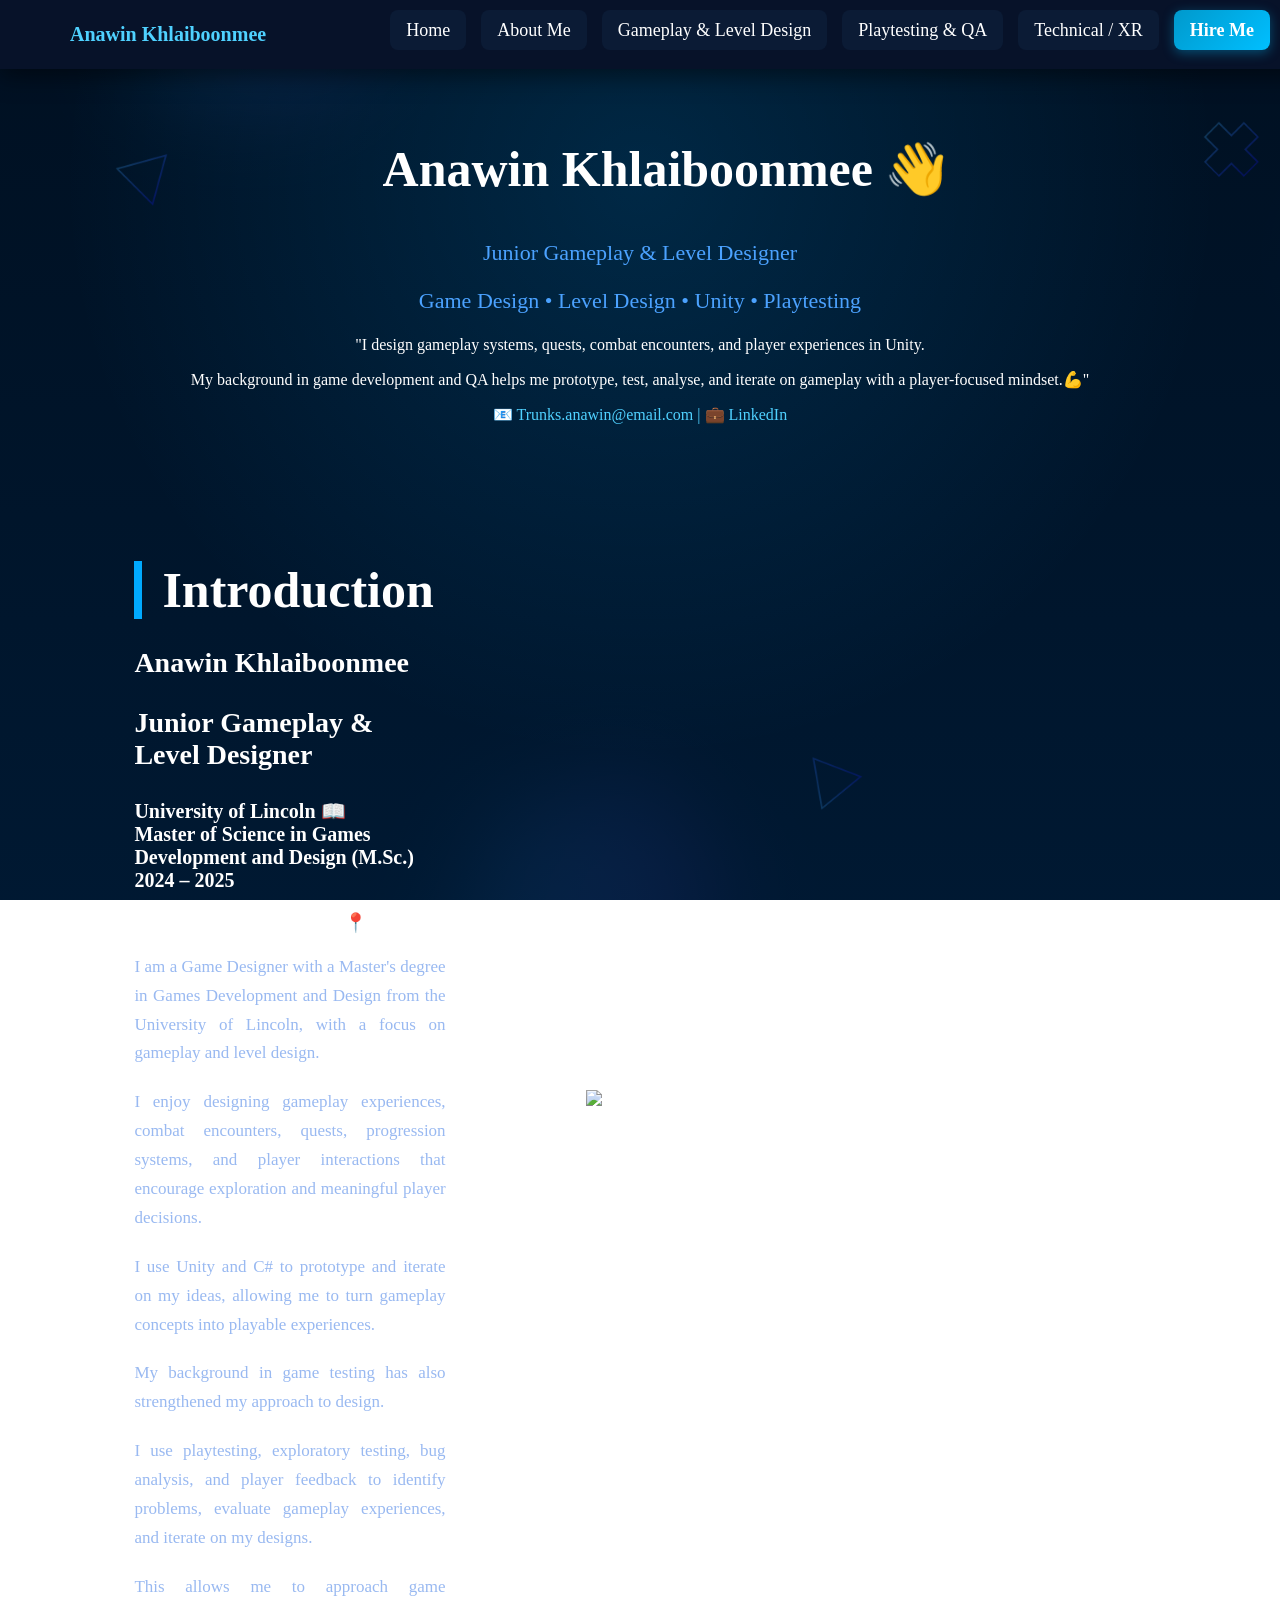
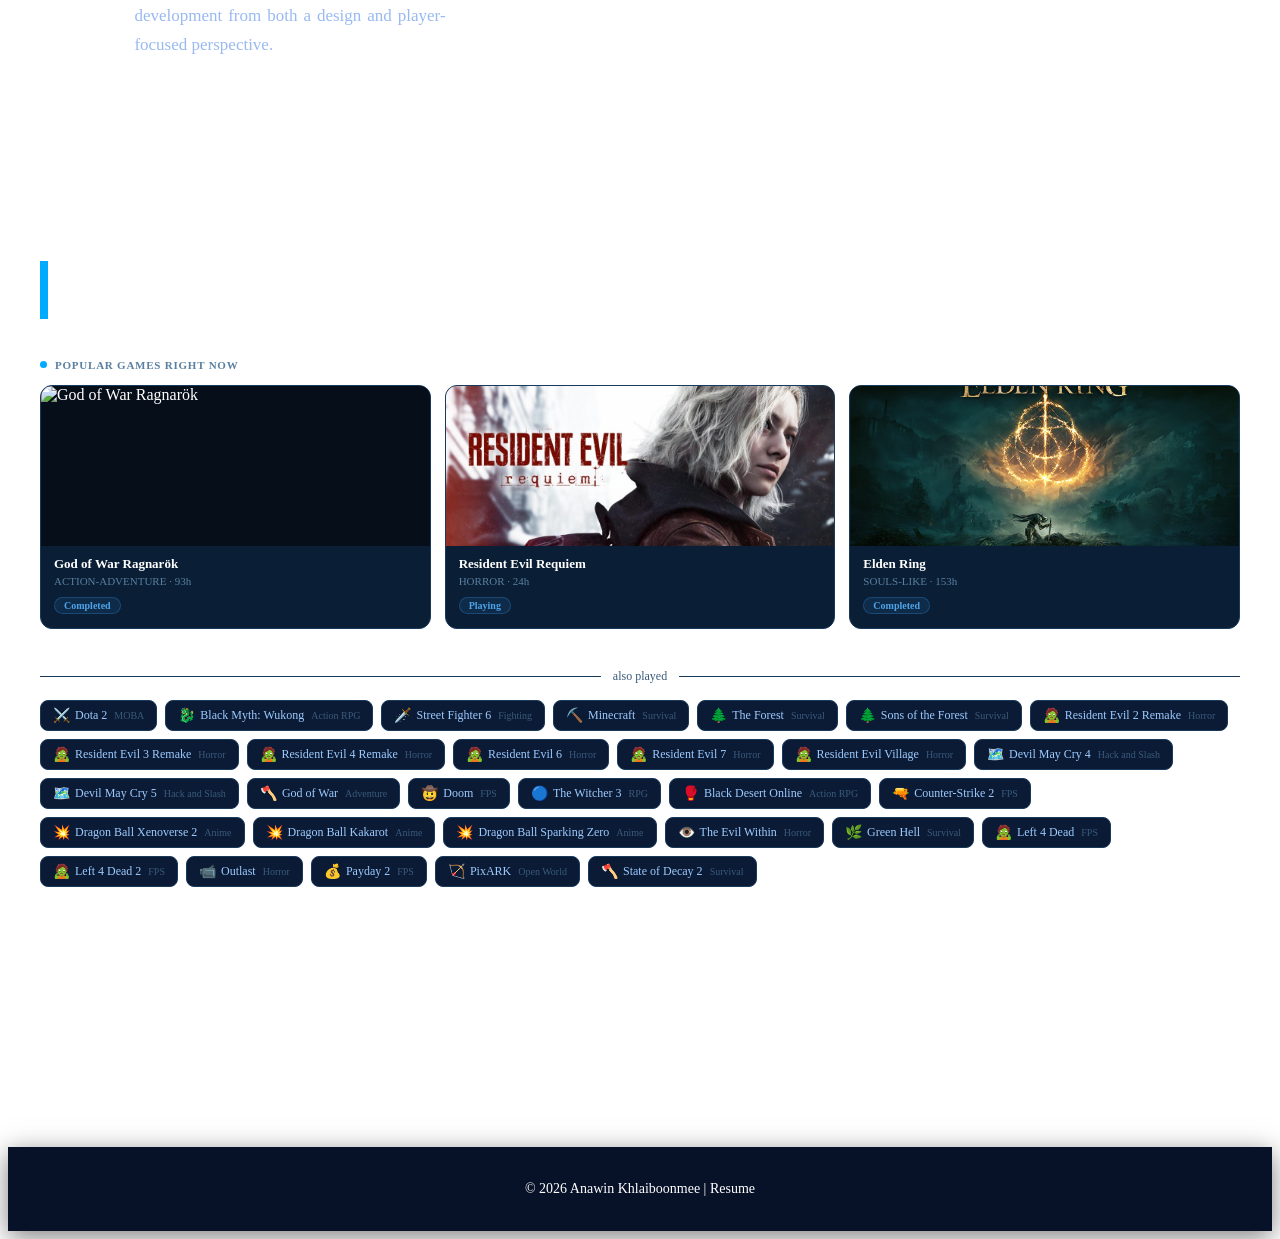
==== commit e4977567: "UpdateV3 Reposition of the job" ====
--- a/about.html
+++ b/about.html
@@ -9,37 +9,50 @@
 </head>
 
 <body>
-<main class="main-content">
+ <main class="main-content">
+<!-- ================= NAVBAR ================= -->
+<nav class="navbar">
+  <div class="navbar-container">
 
-  <!-- ================= NAVBAR ================= -->
-  <nav class="navbar">
-    <div class="navbar-container">
-      <div class="logo">Anawin Khlaiboonmee</div>
-      <ul class="nav-links" id="nav-links">
-        <li><a href="index.html">Home</a></li>
-        <li><a href="about.html">About Me</a></li>
-        <li><a href="qa-game-project.html">QA Game Testing</a></li>
-        <li><a href="game-project.html">Game Development</a></li>
-        <li><a href="xr-project.html">XR Development</a></li>
-        <li><a href="contact.html">Hire Me</a></li>
-      </ul>
-    </div>
-  </nav>
+    <div class="logo">Anawin Khlaiboonmee</div>
 
-  <!-- ================= HERO ================= -->
-  <section class="hero" id="hero">
-    <h1 class="Name">Anawin Khlaiboonmee 👋</h1>
-    <p class="subtitle">Junior Game QA Tester</p>
-    <p class="platforms">PC Game • Mobile Game • WebGL Game</p>
-    <p class="watchword">
-      "Focused on gameplay testing, system analysis, bug reporting,
-      and identifying edge-case behaviors in Unity-based games. 💪"
-    </p>
-    <p class="contact">
-      📧 Trunks.anawin@email.com |
-      💼 <a href="https://www.linkedin.com/in/anawin-khlaiboonmee-aa7170331/" target="_blank" class="linkedin">LinkedIn</a>
-    </p>
-  </section>
+<ul class="nav-links" id="nav-links">
+  <li><a href="index.html">Home</a></li>
+  <li><a href="about.html">About Me</a></li>
+    <li><a href="Gameplay_Level_Design.html">Gameplay & Level Design</a></li>
+    <li><a href="qa-game-project.html">Playtesting & QA</a></li>
+  <li><a href="xr-project.html">Technical / XR</a></li>
+  <li><a href="contact.html">Hire Me</a></li>
+</ul>
+
+  </div>
+</nav>
+
+
+<!-- ================= HERO ================= -->
+<section class="hero" id="hero">
+
+<h1 class="Name">Anawin Khlaiboonmee 👋</h1>
+
+<p class="subtitle">
+Junior Gameplay & Level Designer
+</p>
+
+<p class="platforms">
+Game Design • Level Design • Unity • Playtesting
+</p>
+
+<p class="watchword">
+"I design gameplay systems, quests, combat encounters, and player experiences in Unity. </p>
+<p>My background in game development and QA helps me prototype, test, analyse, and iterate on gameplay with a player-focused mindset.💪"
+</p>
+
+<p class="contact">
+📧 Trunks.anawin@email.com |
+💼 <a href="https://www.linkedin.com/in/anawin-khlaiboonmee-aa7170331/" target="_blank" class="linkedin">LinkedIn</a>
+</p>
+
+</section>
 
   <!-- ================= INTRODUCTION ================= -->
   <section class="Introduction-section" id="introduction">
@@ -49,6 +62,7 @@
       <div class="Introduction-left">
         <h2 class="introduction-title">Introduction</h2>
         <h3 class="Name-Introduction">Anawin Khlaiboonmee</h3>
+        <h3 class="Name-Introduction">Junior Gameplay & Level Designer</h3>
         <h3 class="Name-Unitysity">
           University of Lincoln 📖<br>
           Master of Science in Games Development and Design (M.Sc.)<br>
@@ -57,23 +71,32 @@
         <h3 class="Location">London, United Kingdom 📍</h3>
 
         <p>
-          I have been passionate about video games since childhood, which inspired me
-          to pursue a career in game development. I later completed a Master's degree
-          in Game Development and Design in the UK, where I focused on creating
-          interactive game experiences.
+          I am a Game Designer with a Master's degree in Games
+          Development and Design from the University of Lincoln,
+          with a focus on gameplay and level design.
         </p>
         <p>
-          During my studies, I developed several game prototypes using Unity and C#,
-          including VR and AR projects. My work focused on implementing gameplay systems
-          such as combat mechanics, player interaction systems, AI-driven NPC dialogue,
-          and progression systems to create engaging and immersive gameplay experiences.
+          I enjoy designing gameplay experiences, combat encounters,
+          quests, progression systems, and player interactions that
+          encourage exploration and meaningful player decisions.
         </p>
         <p>
-          After completing my studies, I continued to study game testing and quality
-          assurance in more depth. I applied testing methods such as test cases,
-          checklists, and bug reporting while testing the games I developed in my own
-          projects, gaining hands-on experience in identifying issues and improving
-          gameplay quality.
+          I use Unity and C# to prototype and iterate on my ideas,
+          allowing me to turn gameplay concepts into playable
+          experiences.
+        </p>
+          <p>
+          My background in game testing has also strengthened my
+          approach to design.
+        </p>
+        <p>
+          I use playtesting, exploratory testing, bug analysis, and
+          player feedback to identify problems, evaluate gameplay
+          experiences, and iterate on my designs.
+        </p>
+        <p>
+          This allows me to approach game development from both
+          a design and player-focused perspective.
         </p>
       </div>
 
--- a/style.css
+++ b/style.css
@@ -160,6 +160,114 @@
   50%  { transform: scale(1.3); }
   100% { transform: scale(1); }
 }
+/* ================================================
+   BOOKMARK TABS — Havenfall / LifeRun switcher
+   ================================================ */
+
+.bookmark-tabs {
+  display: flex;
+  gap: 4px;
+  padding-left: 30px;
+  position: relative;
+  top: 1px; /* flush with card top edge */
+}
+
+.bookmark-tab {
+  position: relative;
+  padding: 8px 20px 12px;
+  font-size: 0.78rem;
+  font-weight: 700;
+  border-radius: 8px 8px 0 0;
+  cursor: pointer;
+  border: 1px solid transparent;
+  border-bottom: none;
+  transition: all 0.2s ease;
+  text-decoration: none;
+  display: inline-block;
+  letter-spacing: 0.03em;
+}
+
+/* Active tab — blends into card background */
+.bookmark-tab.active {
+  background: #0a1f35;
+  color: #63b3ed;
+  border-color: rgba(99, 179, 237, 0.3);
+  border-bottom-color: #0a1f35;
+  z-index: 2;
+}
+
+/* Inactive tab — recessed */
+.bookmark-tab.inactive {
+  background: #061525;
+  color: #3a5a7a;
+  border-color: rgba(99, 179, 237, 0.1);
+}
+
+.bookmark-tab.inactive:hover {
+  background: #0a1a2e;
+  color: #63b3ed;
+  border-color: rgba(99, 179, 237, 0.25);
+}
+
+/* Version badge inside each tab */
+.tab-version {
+  font-size: 0.65rem;
+  font-weight: 500;
+  color: #2a5a7a;
+  margin-left: 6px;
+  letter-spacing: 0;
+}
+
+.bookmark-tab.active .tab-version {
+  color: #4a8ab0;
+}
+
+/* Card wrapper */
+.tabbed-card-wrap {
+  max-width: 1200px;
+  margin: auto;
+  padding: 0 40px 40px;
+}
+
+/* Tab panels */
+.tab-panel {
+  display: none;
+}
+
+.tab-panel.active {
+  display: block;
+}
+
+/* ── Mobile ── */
+@media (max-width: 768px) {
+  .bookmark-tabs {
+    padding-left: 16px;
+    gap: 2px;
+  }
+
+  .bookmark-tab {
+    padding: 6px 12px 10px;
+    font-size: 0.72rem;
+  }
+
+  .tab-version {
+    display: none; /* hide version on mobile to save space */
+  }
+
+  .tabbed-card-wrap {
+    padding: 0 16px 24px;
+  }
+}
+
+/* ── CoolWaVe panels (ใช้ class แยกเพื่อไม่ชนกับ Havenfall) ── */
+.tab-panel-cw {
+  display: none;
+}
+
+.tab-panel-cw.active {
+  display: block;
+}
+
 
 /* ================================================
    ROLE / SKILL SECTION
@@ -197,6 +305,7 @@
   font-size: 50px;
   font-weight: 700;
   margin-bottom: 40px;
+  white-space: nowrap;
 }
 
 .title-dev,
@@ -205,6 +314,8 @@
   font-size: 40px;
   font-weight: 700;
   margin-bottom: 20px;
+  white-space: nowrap;
+  color: #4fd1ff;
 }
 
 .Dev-skill-section h3,
@@ -213,9 +324,10 @@
   margin-top: 30px;
   letter-spacing: 3px;
   font-size: 24px;
-}
-
-.Dev-skill-right  { margin-top: 190px; }
+  color: #7fb8e0;
+}
+
+.Dev-skill-right  { margin-top: 195px; }
 .QA-skill-right,
 .Game-design-skill-right { margin-top: 75px; }
 
@@ -550,6 +662,33 @@
   max-width: 480px;
 }
 
+.project1-card {
+  position: relative; /* ถ้ายังไม่มี */
+}
+
+.package-label {
+  position: absolute;
+  top: 16px;
+  right: 16px;
+  font-size: 0.85rem;
+  font-weight: 700;
+  color: #0ef;
+  background: rgba(0, 238, 255, 0.1);
+  border: 1px solid rgba(0, 238, 255, 0.4);
+  border-radius: 10px;
+  padding: 6px 14px;
+  text-decoration: none;
+  text-shadow: 0 0 10px rgba(0, 238, 255, 0.8);
+  box-shadow: 0 0 10px rgba(0, 238, 255, 0.2);
+  transition: all 0.2s ease;
+}
+
+.package-label:hover {
+  background: rgba(0, 238, 255, 0.2);
+  box-shadow: 0 0 18px rgba(0, 238, 255, 0.5);
+  color: #fff;
+}
+
 /* ── Slider ── */
 .media-slider {
   display: flex;
@@ -657,7 +796,14 @@
   border-radius: 20px;
   padding: 0.2rem 0.7rem;
 }
-
+.release-badge-Approved {
+  font-size: 0.72rem; font-weight: 600;
+  color: #00fd4c;
+  background: rgba(104,211,145,0.1);
+  border: 1px solid rgba(0, 119, 255, 0.35);
+  border-radius: 20px;
+  padding: 0.2rem 0.7rem;
+}
 /* Stats strip */
 .project-stats {
   display: flex;
@@ -782,179 +928,183 @@
   padding-left: 20px;
   color: white;
 }
-
+ 
 .hire-me-section {
   max-width: 1200px;
   margin: 0 auto;
   padding: 40px;
 }
 
+
 .hire-me-card {
-  display: flex;
-  width: 100%;
+  box-shadow: 0 8px 30px rgba(0, 0, 0, 0.5),
+              0 2px 8px rgba(0, 0, 0, 0.3);
+}
+ 
+/* ── SLIDER ── */
+.slider-wrapper { position: relative; }
+ 
+.slider-nav { display: flex; align-items: center; gap: 1rem; margin-bottom: .75rem; }
+.slider-tabs { display: flex; gap: 8px; }
+.slider-tab { font-size: 11px; font-weight: 600; padding: 5px 14px; border-radius: 999px; cursor: pointer; border: 1px solid; transition: .2s; }
+.active-quick   { background: rgba(0,191,255,.15);  border-color: #00bfff; color: #00d4ff; }
+.inactive-quick { background: transparent; border-color: #1a3a5c; color: #3a5a7a; }
+.active-std     { background: rgba(251,191,36,.15); border-color: #fbbf24; color: #fbbf24; }
+.inactive-std   { background: transparent; border-color: #1a3a5c; color: #3a5a7a; }
+.slider-counter { margin-left: auto; font-size: 11px; color: #3a5a7a; }
+ 
+.slider-viewport { overflow: hidden; border-radius: 12px; }
+.slider-track { display: flex; transition: transform .4s ease; }
+.slider-track > .hire-me-card { flex: 0 0 100%; }
+ 
+.arrow-btn {
+  position: absolute; top: 55%; transform: translateY(-50%);
+  width: 36px; height: 36px; border-radius: 50%;
+  border: 1px solid #1a3a5c; background: #071829;
+  color: #4a7a9b; font-size: 20px;
+  display: flex; align-items: center; justify-content: center;
+  cursor: pointer; z-index: 10; transition: .2s;
+}
+.arrow-btn:hover { border-color: #00bfff; color: #00d4ff; }
+.arrow-left  { left: -20px; }
+.arrow-right { right: -20px; }
+ 
+/* ── CARD ── */
+.hire-me-card {
+  display: flex; width: 100%;
   background: #0a1f35;
-  border-radius: 12px;
   box-shadow: 0 10px 30px rgba(0,0,0,0.5);
   overflow: hidden;
-  border: 1px solid rgba(0,191,255,0.15);
-}
-
-/* Left panel */
+}
+ 
+/* ── LEFT PANEL ── */
 .hm-left {
-  width: 240px;
-  flex-shrink: 0;
-  background: #071829;
-  padding: 1.5rem;
-  display: flex;
-  flex-direction: column;
+  width: 240px; flex-shrink: 0;
+  background: #071829; padding: 1.5rem;
+  display: flex; flex-direction: column;
   border-right: 1px solid #1a3a5c;
 }
-
-.hm-badge {
-  font-size: 10px;
-  text-transform: uppercase;
-  letter-spacing: .07em;
-  color: #00d4ff;
-  background: rgba(0,212,255,.1);
-  border: 1px solid rgba(0,212,255,.3);
-  border-radius: 3px;
-  padding: 3px 9px;
-  display: inline-block;
-  width: fit-content;
-  margin-bottom: .75rem;
-}
-
+.hm-badge { font-size: 10px; text-transform: uppercase; letter-spacing: .07em; border-radius: 3px; padding: 3px 9px; display: inline-block; width: fit-content; margin-bottom: .75rem; }
+.hm-badge-q { color: #00d4ff; background: rgba(0,212,255,.1);   border: 1px solid rgba(0,212,255,.3); }
+.hm-badge-s { color: #fbbf24; background: rgba(251,191,36,.1); border: 1px solid rgba(251,191,36,.3); }
+ 
 .hm-pkg-name { font-size: 20px; font-weight: 700; color: #fff; margin-bottom: 4px; }
 .hm-pkg-sub  { font-size: 12px; color: #5a7fa0; line-height: 1.5; margin-bottom: .75rem; }
-.hm-price    { font-size: 40px; font-weight: 700; color: #00d4ff; line-height: 1; letter-spacing: -1px; }
-.hm-per      { font-size: 14px; font-weight: 400; color: #5a7fa0; }
-.hm-divl     { border: none; border-top: 1px solid #1a3a5c; margin: .85rem 0; }
-
+ 
+.hm-price-row { display: flex; align-items: baseline; gap: 8px; margin-bottom: 4px; }
+.hm-old   { font-size: 18px; font-weight: 600; color: #3a5a7a; text-decoration: line-through; text-decoration-color: #ff6b6b; text-decoration-thickness: 2px; }
+.hm-price { font-size: 40px; font-weight: 700; line-height: 1; letter-spacing: -1px; }
+.hm-price-q { color: #00d4ff; }
+.hm-price-s { color: #fbbf24; }
+.hm-per { font-size: 14px; font-weight: 400; color: #5a7fa0; }
+ 
+.hm-early { font-size: 10px; padding: 4px 8px; border-radius: 4px; line-height: 1.4; margin-bottom: .5rem; }
+.hm-early-q { color: #00d4ff; background: rgba(0,212,255,.08);   border: 1px solid rgba(0,212,255,.2); }
+.hm-early-s { color: #fbbf24; background: rgba(251,191,36,.08); border: 1px solid rgba(251,191,36,.2); }
+ 
+.hm-divl { border: none; border-top: 1px solid #1a3a5c; margin: .85rem 0; }
+ 
 .hm-meta-item { display: flex; align-items: flex-start; gap: 8px; margin-bottom: 8px; }
 .hm-meta-icon { font-size: 14px; flex-shrink: 0; margin-top: 2px; }
 .hm-meta-text { font-size: 12px; color: #5a7fa0; line-height: 1.4; }
 .hm-meta-text strong { display: block; font-size: 13px; color: #c0d8f0; font-weight: 600; }
-
+ 
 .hm-plat-label { font-size: 10px; text-transform: uppercase; letter-spacing: .06em; color: #3a5a7a; margin-bottom: 6px; }
-.hm-plat-row   { display: flex; flex-direction: column; gap: 6px; }
+.hm-plat-row   { display: flex; flex-direction: column; gap: 5px; }
 .hm-plat-pill  { display: flex; align-items: center; gap: 6px; font-size: 12px; color: #7ab8d4; }
-.hm-pdot       { width: 5px; height: 5px; border-radius: 50%; background: #00bfff; flex-shrink: 0; }
-
-.hm-tester-box   { margin-top: auto; background: rgba(0,191,255,.06); border: 1px solid rgba(0,191,255,.2); border-radius: 8px; padding: .75rem 1rem; }
-.hm-tester-label { font-size: 10px; text-transform: uppercase; letter-spacing: .06em; color: #2a5a7a; margin-bottom: 4px; }
+.hm-pdot   { width: 5px; height: 5px; border-radius: 50%; flex-shrink: 0; display: inline-block; }
+.hm-pdot-q { background: #00bfff; }
+.hm-pdot-s { background: #fbbf24; }
+ 
+.hm-tester-box   { margin-top: auto; border-radius: 8px; padding: .75rem 1rem; }
+.hm-tester-box-q { background: rgba(0,191,255,.06);  border: 1px solid rgba(0,191,255,.2); }
+.hm-tester-box-s { background: rgba(251,191,36,.06); border: 1px solid rgba(251,191,36,.2); }
+.hm-tester-label { font-size: 10px; text-transform: uppercase; letter-spacing: .06em; color: #3a5a7a; margin-bottom: 4px; }
 .hm-tester-name  { font-size: 14px; color: #fff; font-weight: 700; }
-.hm-tester-role  { font-size: 11px; color: #00d4ff; margin-top: 3px; line-height: 1.4; }
-
-/* Right panel */
+.hm-tester-role  { font-size: 11px; margin-top: 3px; line-height: 1.4; }
+.hm-tester-role-q { color: #00d4ff; }
+.hm-tester-role-s { color: #fbbf24; }
+ 
+/* ── RIGHT PANEL ── */
 .hm-right {
-  flex: 1;
-  min-width: 0;
-  padding: 1.5rem;
-  display: grid;
-  grid-template-columns: 1fr 1fr;
-  grid-template-rows: auto auto;
-  gap: 0 1.5rem;
-}
-
+  flex: 1; min-width: 0; padding: 1.5rem;
+  display: grid; grid-template-columns: 1fr 1fr;
+  grid-template-rows: 1fr auto; gap: 0 1.5rem;
+  align-content: start;
+}
 .hm-col-a { grid-column: 1; grid-row: 1; display: flex; flex-direction: column; }
 .hm-col-b { grid-column: 2; grid-row: 1; display: flex; flex-direction: column; }
-
-.hm-full {
-  grid-column: 1 / -1;
-  grid-row: 2;
-  margin-top: .85rem;
-  padding: .85rem 1rem;
-  background: rgba(0,191,255,.04);
-  border: 1px solid rgba(0,191,255,.15);
-  border-radius: 8px;
-}
-
-.hm-sh { font-size: 10px; text-transform: uppercase; letter-spacing: .08em; color: #2a6a8a; margin-bottom: .55rem; padding-bottom: 4px; border-bottom: 1px solid #1a3a5c; }
+.hm-full  { grid-column: 1 / -1; grid-row: 2; margin-top: .85rem; padding: .85rem 1rem; border-radius: 8px; }
+.hm-full-q { background: rgba(0,191,255,.04);  border: 1px solid rgba(0,191,255,.15); }
+.hm-full-s { background: rgba(251,191,36,.04); border: 1px solid rgba(251,191,36,.15); }
+ 
+.hm-sh { font-size: 10px; text-transform: uppercase; letter-spacing: .08em; margin-bottom: .55rem; padding-bottom: 4px; border-bottom: 1px solid #1a3a5c; }
+.hm-sh-q { color: #2a6a8a; }
+.hm-sh-s { color: #7a6a2a; }
 .hm-sh-gap { margin-top: .85rem; }
-
+ 
 .hm-check-item { display: flex; gap: 8px; align-items: flex-start; margin-bottom: 8px; }
-
-.hm-ci {
-  width: 17px; height: 17px; border-radius: 50%;
-  background: rgba(0,212,255,.12); border: 1px solid rgba(0,212,255,.4);
-  color: #00d4ff; font-size: 9px; font-weight: 700;
-  display: flex; align-items: center; justify-content: center;
-  flex-shrink: 0; margin-top: 2px;
-}
-
+.hm-ci { width: 17px; height: 17px; border-radius: 50%; font-size: 9px; font-weight: 700; display: flex; align-items: center; justify-content: center; flex-shrink: 0; margin-top: 2px; }
+.hm-ci-q { background: rgba(0,212,255,.12);   border: 1px solid rgba(0,212,255,.4);   color: #00d4ff; }
+.hm-ci-s { background: rgba(251,191,36,.12); border: 1px solid rgba(251,191,36,.4); color: #fbbf24; }
 .hm-ct { font-size: 13px; color: #c0d8f0; font-weight: 500; line-height: 1.4; }
 .hm-ct small { display: block; font-size: 11px; font-weight: 400; color: #4a7a9b; margin-top: 2px; }
-
+ 
 .hm-xi-row { display: flex; gap: 8px; align-items: center; margin-bottom: 6px; }
-
-.hm-xi {
-  width: 15px; height: 15px; border-radius: 50%;
-  background: rgba(255,255,255,.03); border: 1px solid #1a3a5c;
-  color: #3a5a7a; font-size: 9px;
-  display: flex; align-items: center; justify-content: center; flex-shrink: 0;
-}
-
+.hm-xi { width: 15px; height: 15px; border-radius: 50%; background: rgba(255,255,255,.03); border: 1px solid #1a3a5c; color: #3a5a7a; font-size: 9px; display: flex; align-items: center; justify-content: center; flex-shrink: 0; }
 .hm-xt { font-size: 12px; color: #3a5a7a; }
-
-.hm-dg { display: flex; flex-direction: column; gap: 7px; }
-
-.hm-dc {
-  background: rgba(0,191,255,.04); border: 1px solid rgba(0,191,255,.12);
-  border-radius: 6px; padding: .55rem .75rem;
-  display: flex; align-items: center; gap: 10px;
-  transition: border-color .15s;
-}
-
-.hm-dc:hover { border-color: rgba(0,191,255,.35); }
-.hm-dc-icon  { font-size: 16px; flex-shrink: 0; }
-.hm-dc-t     { font-size: 13px; color: #c0d8f0; font-weight: 600; }
-.hm-dc-s     { font-size: 11px; color: #4a7a9b; }
-
+ 
+.hm-dg { display: flex; flex-direction: column; gap: 6px; }
+.hm-dc { border-radius: 6px; padding: .5rem .75rem; display: flex; align-items: center; gap: 10px; transition: border-color .15s; }
+.hm-dc-q { background: rgba(0,191,255,.04);  border: 1px solid rgba(0,191,255,.12); }
+.hm-dc-q:hover { border-color: rgba(0,191,255,.3); }
+.hm-dc-s { background: rgba(251,191,36,.04); border: 1px solid rgba(251,191,36,.12); }
+.hm-dc-s:hover { border-color: rgba(251,191,36,.3); }
+.hm-dc-icon { font-size: 15px; flex-shrink: 0; }
+.hm-dc-t   { font-size: 12px; color: #c0d8f0; font-weight: 600; }
+.hm-dc-sub { font-size: 10px; color: #4a7a9b; }
+ 
 .hm-how { display: flex; align-items: center; justify-content: space-between; margin-bottom: .75rem; }
-
 .hm-step { display: flex; flex-direction: column; align-items: center; text-align: center; flex: 1; }
-
-.hm-sn {
-  width: 30px; height: 30px; border-radius: 50%;
-  background: rgba(0,191,255,.12); border: 1px solid rgba(0,191,255,.35);
-  color: #00d4ff; font-size: 13px; font-weight: 700;
-  display: flex; align-items: center; justify-content: center; margin-bottom: 5px;
-}
-
+.hm-sn { width: 28px; height: 28px; border-radius: 50%; font-size: 13px; font-weight: 700; display: flex; align-items: center; justify-content: center; margin-bottom: 4px; }
+.hm-sn-q { background: rgba(0,191,255,.12);   border: 1px solid rgba(0,191,255,.35);   color: #00d4ff; }
+.hm-sn-s { background: rgba(251,191,36,.12); border: 1px solid rgba(251,191,36,.35); color: #fbbf24; }
 .hm-st  { font-size: 11px; color: #4a7a9b; line-height: 1.4; }
-.hm-arr { font-size: 14px; color: #1a3a5c; flex-shrink: 0; padding-bottom: 16px; }
-
-.hm-cta {
-  display: block; width: 97%; padding: 11px;
-  background: linear-gradient(135deg, #0099cc, #00bfff);
-  border: none; border-radius: 8px;
-  font-size: 15px; font-weight: 700;
-  color: #fff; text-align: center; text-decoration: none;
-  cursor: pointer;
-  box-shadow: 0 4px 20px rgba(0,191,255,0.4);
+.hm-arr { font-size: 14px; color: #1a3a5c; flex-shrink: 0; padding-bottom: 14px; }
+ 
+.hm-cta { display: block; width: 97%; padding: 11px; border: none; border-radius: 8px; font-size: 15px; font-weight: 700; color: #fff; text-align: center; text-decoration: none; cursor: pointer; transition: opacity .15s, box-shadow .15s; }
+.hm-cta-q { background: linear-gradient(135deg,#0099cc,#00bfff); box-shadow: 0 4px 20px rgba(0,191,255,.35); }
+.hm-cta-q:hover { opacity:.9; color:#fff; box-shadow: 0 6px 25px rgba(0,191,255,.5); }
+.hm-cta-s { background: linear-gradient(135deg,#d97706,#fbbf24); box-shadow: 0 4px 20px rgba(251,191,36,.35); }
+.hm-cta-s:hover { opacity:.9; color:#fff; box-shadow: 0 6px 25px rgba(251,191,36,.5); }
+.hm-note { font-size: 11px; color: #3a5a7a; text-align: center; margin-top: 6px; }
+ 
+/* ── Navbar Hire Me button ── */
+.nav-links a[href="contact.html"] {
+  background: linear-gradient(135deg,#0099cc,#00bfff);
+  color: #fff; font-weight: 600;
+  box-shadow: 0 3px 12px rgba(0,191,255,.35);
   transition: opacity .15s, box-shadow .15s;
 }
-
-.hm-cta:hover { opacity: .9; box-shadow: 0 6px 25px rgba(0,191,255,0.55); color: #fff; }
-.hm-note { font-size: 11px; color: #2a6a8a; text-align: center; margin-top: 6px; }
-
-.hm-price-row { display: flex; align-items: baseline; gap: 10px; margin-bottom: 4px; }
-
-.hm-price-old {
-  font-size: 20px; font-weight: 600; color: #3a5a7a;
-  text-decoration: line-through;
-  text-decoration-color: #ff6b6b;
-  text-decoration-thickness: 2px;
-}
-
-.hm-early-bird {
-  font-size: 10px; color: #00d4ff;
-  background: rgba(0,212,255,.08);
-  border: 1px solid rgba(0,212,255,.2);
-  border-radius: 4px;
-  padding: 4px 8px;
-  line-height: 1.4;
-  margin-bottom: .5rem;
+.nav-links a[href="contact.html"]:hover {
+  opacity: .88;
+  box-shadow: 0 5px 18px rgba(0,191,255,.5);
+}
+.hm-full {
+  box-shadow: 0 8px 30px rgba(0, 0, 0, 0.5),
+              0 2px 8px rgba(0, 0, 0, 0.3);
+}
+ 
+/* ── RESPONSIVE ── */
+@media (max-width: 768px) {
+  .hire-me-title { font-size: 32px; }
+  .hire-me-section { padding: 16px; }
+  .hire-me-card { flex-direction: column; }
+  .hm-left { width: 100%; border-right: none; border-bottom: 1px solid #1a3a5c; }
+  .hm-right { grid-template-columns: 1fr; }
+  .hm-col-a, .hm-col-b, .hm-full { grid-column: 1; grid-row: auto; }
+  .arrow-left  { left: -48px; }
+  .arrow-right { right: -48px; }
 }
 
 /* ================================================
@@ -1173,10 +1323,10 @@
   .Dev-skill-right,
   .QA-skill-right,
   .Game-design-skill-right { margin-top: 0; }
-  .title-role  { font-size: 32px; margin-bottom: 24px; }
+  .title-role  { font-size: 32px; margin-bottom: 24px; white-space: normal; }
   .title-dev,
   .title-QA,
-  .title-Game-design { font-size: 28px; }
+  .title-Game-design { font-size: 28px; white-space: normal; }
   li { font-size: 15px; }
 
   /* Intro */
